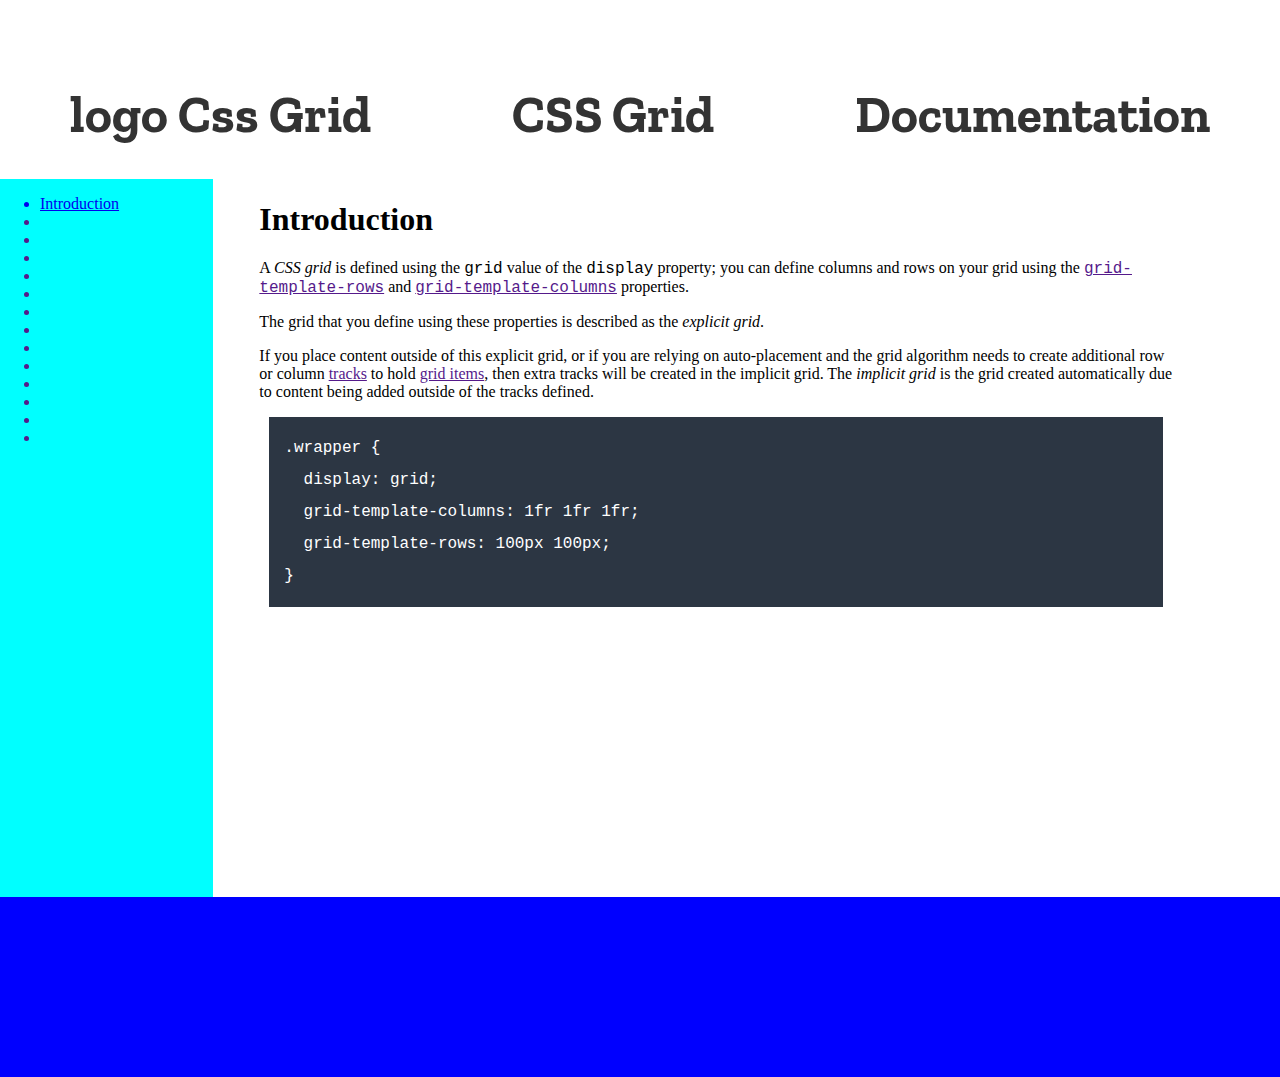
==== index.html @ 1a80bd0b "primer commit" ====
<!DOCTYPE html>
<html lang="en">

<head>
  <meta charset="UTF-8">
  <meta name="viewport" content="width=device-width, initial-scale=1.0">
  <meta http-equiv="X-UA-Compatible" content="ie=edge">
  <title>Technical Documentation Page</title>
  <link rel="stylesheet" href="css/main.css">
</head>

<body>

  <div class="container">
    <header class="mainheader" id="main-header">

      <div>
        <h1>logo Css Grid</h1>
      </div>
      <div>
        <h1>CSS Grid</h1>
      </div>
      <div>
        <h1>Documentation</h1>
      </div>


    </header>
    <nav class="sidebar" id="navbar">
      <header>
        <ul>
          <a href="#Introduction" class="nav-link">
            <li>Introduction</li>
          </a>
          <a href="" class="nav-link">
            <li></li>
          </a>
          <a href="" class="nav-link">
            <li></li>
          </a>
          <a href="" class="nav-link">
            <li></li>
          </a>
          <a href="" class="nav-link">
            <li></li>
          </a>
          <a href="" class="nav-link">
            <li></li>
          </a>
          <a href="" class="nav-link">
            <li></li>
          </a>
          <a href="" class="nav-link">
            <li></li>
          </a>
          <a href="" class="nav-link">
            <li></li>
          </a>
          <a href="" class="nav-link">
            <li></li>
          </a>
          <a href="" class="nav-link">
            <li></li>
          </a>
          <a href="" class="nav-link">
            <li></li>
          </a>
          <a href="" class="nav-link">
            <li></li>
          </a>
          <a href="" class="nav-link">
            <li></li>
          </a>
        </ul>
      </header>
    </nav>
    <main id="main-doc">
      <section class="main-section" id="Introduction">
        <header>
          <article style="margin-left: 30px;">
            <h1>Introduction</h1>
            <p>A <em>CSS grid</em> is defined using the <code>grid</code> value of the <code>display</code> property; you can define columns and rows on your grid using the <a href=""><code>grid-template-rows</code></a> and <a href=""><code>grid-template-columns</code></a>
              properties.</p>
            <p>The grid that you define using these properties is described as the <em>explicit grid</em>.</p>
            <p>If you place content outside of this explicit grid, or if you are relying on auto-placement and the grid algorithm needs to create additional row or column <a href="">tracks</a> to hold <a href="">grid items</a>, then extra tracks
              will be created in the implicit grid. The <em>implicit grid</em> is the grid created automatically due to content being added outside of the tracks defined.</p>
<code class="codeexample"><span class="yellow">.wrapper<span> {
  <span>display:</span> grid;
  grid-template-columns: 1fr 1fr 1fr;
  grid-template-rows: 100px 100px;
}</code>

          </article>
        </header>
      </section>
      <section class="main-section" id="">
        <header>
          <article></article>
        </header>
      </section>
      <section class="main-section" id="">
        <header>
          <article></article>
        </header>
      </section>
      <section class="main-section" id="">
        <header>
          <article></article>
        </header>
      </section>
      <section class="main-section" id="">
        <header>
          <article></article>
        </header>
      </section>
      <section class="main-section" id="">
        <header>
          <article></article>
        </header>
      </section>
      <section class="main-section" id="">
        <header>
          <article></article>
        </header>
      </section>
      <section class="main-section" id="">
        <header>
          <article></article>
        </header>
      </section>
      <section class="main-section" id="">
        <header>
          <article></article>
        </header>
      </section>
      <section class="main-section" id="">
        <header>
          <article></article>
        </header>
      </section>
      <section class="main-section" id="">
        <header>
          <article></article>
        </header>
      </section>
      <section class="main-section" id="">
        <header>
          <article></article>
        </header>
      </section>
      <section class="main-section" id="">
        <header>
          <article></article>
        </header>
      </section>
      <section class="main-section" id="">
        <header>
          <article></article>
        </header>
      </section>
    </main>
    <footer></footer>
  </div>




</body>

</html>
---- css/main.css ----
@import url("https://fonts.googleapis.com/css?family=Zilla+Slab:400,500,600,700");
html {
  font-size: 1rem;
  background: #fff;
}

body {
  margin: 0;
}
.container {
  display: grid;
  grid-template-columns: repeat(12, 1fr);
  grid-template-rows: 1fr 4fr 1fr;

  width: 100vw;
}

.mainheader {
  grid-column: 1 / -1;
  display: flex;
  justify-content: space-around;
  align-items: end;
  color: white;
  padding: 0;
  margin: 0;
}

.mainheader h1 {
  font-family: "Zilla Slab", serif;
  font-weight: 700;
  font-size: 3.2rem;
  letter-spacing: -0.00333rem;
  color: #333;
}
.mainheader h2 {
}

.sidebar {
  background: cyan;
  grid-column: 1 / 3;
}

#main-doc header {
}

#main-doc {
  grid-column: 3 / 12;
  padding-left: 1rem;
}

section article {
  padding-bottom: 20px;
  /* border-bottom: 3px solid #3d7e9a; */
}

footer {
  background: blue;
  grid-column: 1 / -1;
}

.hidden {
  display: none;
}

.codeexample {
  display: block;
  text-align: left;
  white-space: pre;
  position: relative;
  word-break: normal;
  word-wrap: normal;
  line-height: 2;
  background-color: #2c3643;
  padding: 15px;
  margin: 10px;
  color: white;
}
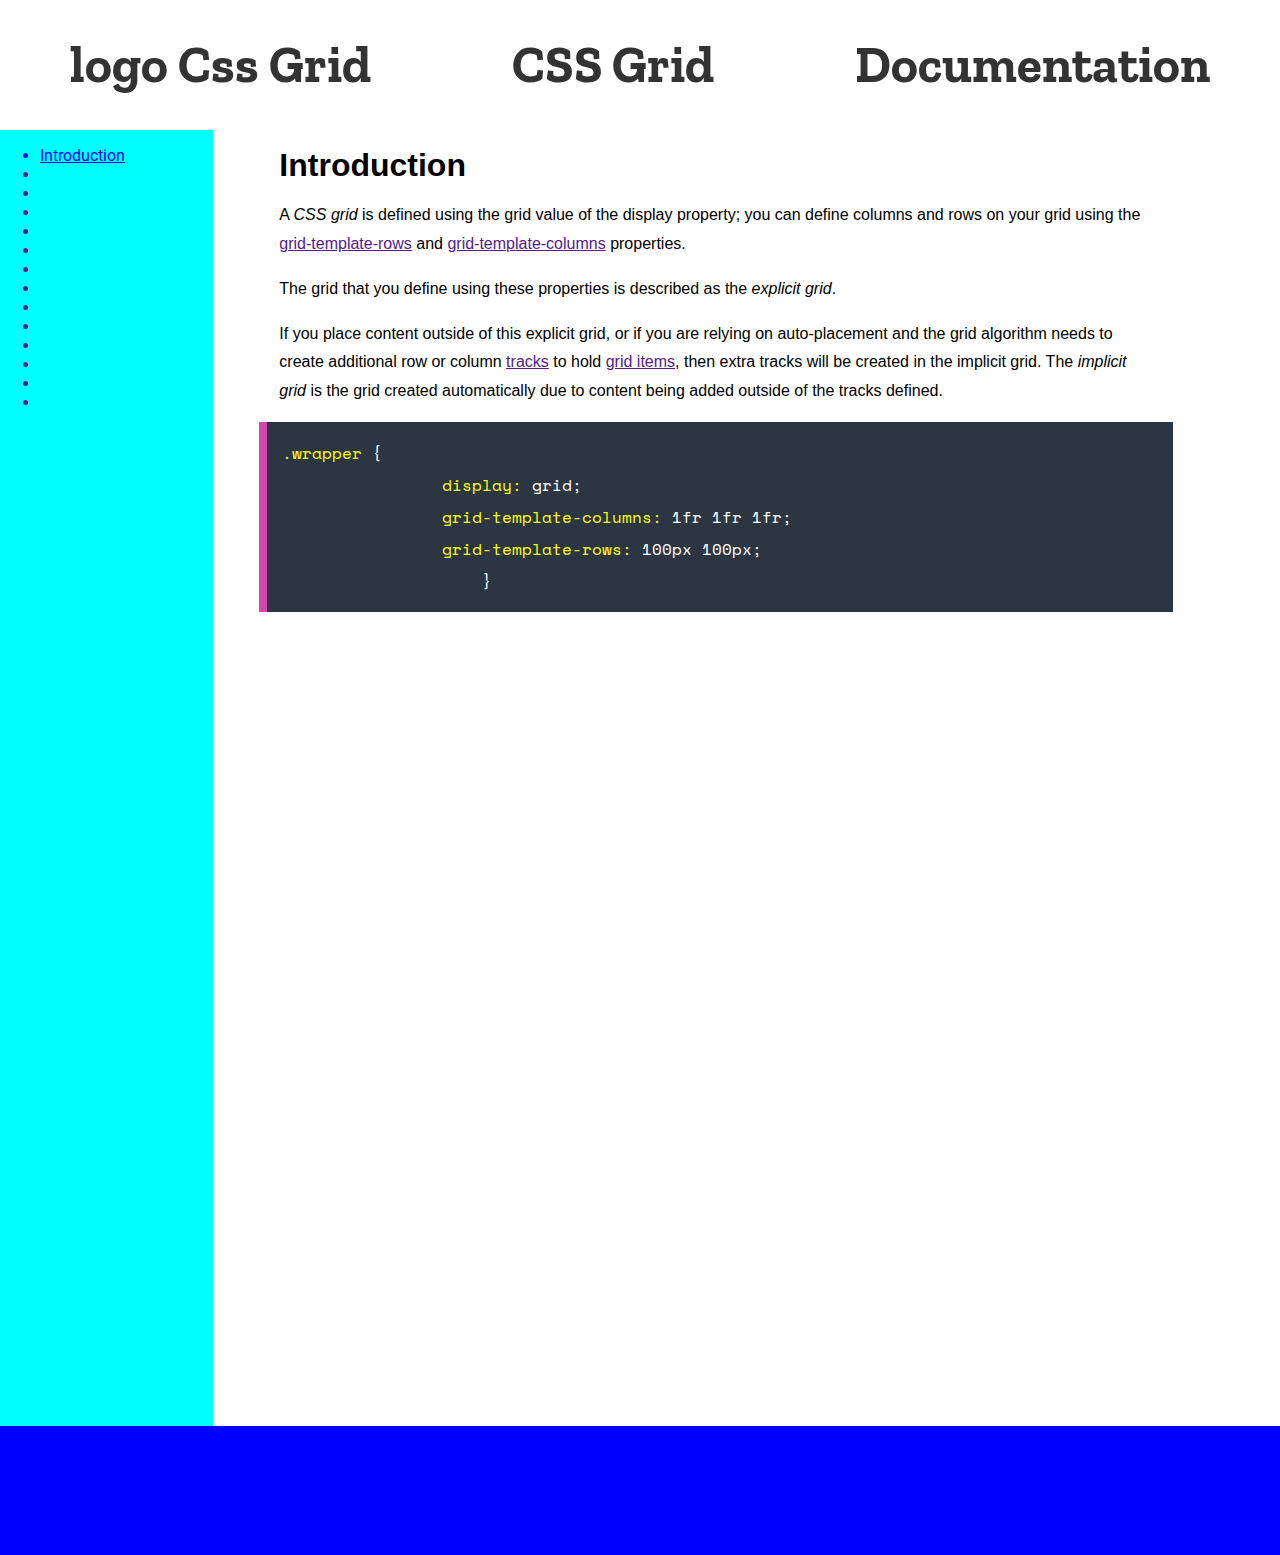
==== commit 616cea61: "changes index y css" ====
--- a/index.html
+++ b/index.html
@@ -13,7 +13,6 @@
 
   <div class="container">
     <header class="mainheader" id="main-header">
-
       <div>
         <h1>logo Css Grid</h1>
       </div>
@@ -23,6 +22,7 @@
       <div>
         <h1>Documentation</h1>
       </div>
+
 
 
     </header>
@@ -78,17 +78,21 @@
       <section class="main-section" id="Introduction">
         <header>
           <article style="margin-left: 30px;">
+            <div class="articlecontent">
             <h1>Introduction</h1>
-            <p>A <em>CSS grid</em> is defined using the <code>grid</code> value of the <code>display</code> property; you can define columns and rows on your grid using the <a href=""><code>grid-template-rows</code></a> and <a href=""><code>grid-template-columns</code></a>
+            <p>A <em>CSS grid</em> is defined using the <span>grid</span> value of the <span>display</span> property; you can define columns and rows on your grid using the <a href=""><span>grid-template-rows</span></a> and <a href=""><span>grid-template-columns</span></a>
               properties.</p>
             <p>The grid that you define using these properties is described as the <em>explicit grid</em>.</p>
             <p>If you place content outside of this explicit grid, or if you are relying on auto-placement and the grid algorithm needs to create additional row or column <a href="">tracks</a> to hold <a href="">grid items</a>, then extra tracks
               will be created in the implicit grid. The <em>implicit grid</em> is the grid created automatically due to content being added outside of the tracks defined.</p>
-<code class="codeexample"><span class="yellow">.wrapper<span> {
-  <span>display:</span> grid;
-  grid-template-columns: 1fr 1fr 1fr;
-  grid-template-rows: 100px 100px;
-}</code>
+              </div>
+
+              <code class="codeexample"><span style="color:yellow">.wrapper</span> {
+                <span style="color:yellow">display:</span> grid;
+                <span style="color:yellow">grid-template-columns:</span> 1fr 1fr 1fr;
+                <span style="color:yellow">grid-template-rows:</span> 100px 100px;
+                    }</code>
+            
 
           </article>
         </header>
--- a/css/main.css
+++ b/css/main.css
@@ -1,17 +1,21 @@
-@import url("https://fonts.googleapis.com/css?family=Zilla+Slab:400,500,600,700");
+@import url("https://fonts.googleapis.com/css?family=Zilla+Slab:400,500,600,700|Roboto:400,500,700|Space+Mono:400,700");
+
 html {
   font-size: 1rem;
   background: #fff;
+  padding: 0;
+  margin: 0;
+  font-family: 'Roboto', sans-serif;
 }
 
 body {
   margin: 0;
 }
+
 .container {
   display: grid;
   grid-template-columns: repeat(12, 1fr);
-  grid-template-rows: 1fr 4fr 1fr;
-
+  grid-template-rows: 1fr 10fr 1fr;
   width: 100vw;
 }
 
@@ -32,16 +36,15 @@
   letter-spacing: -0.00333rem;
   color: #333;
 }
-.mainheader h2 {
-}
+
+.mainheader h2 {}
 
 .sidebar {
   background: cyan;
   grid-column: 1 / 3;
 }
 
-#main-doc header {
-}
+#main-doc header {}
 
 #main-doc {
   grid-column: 3 / 12;
@@ -50,7 +53,6 @@
 
 section article {
   padding-bottom: 20px;
-  /* border-bottom: 3px solid #3d7e9a; */
 }
 
 footer {
@@ -62,16 +64,31 @@
   display: none;
 }
 
+.articlecontent {
+  margin-left: 20px;
+  font-family: Verdana, arial, sans-serif;
+  margin-right: 20px;
+  line-height: 180%;
+}
+
+.codewraper h1 {
+  margin-bottom: 10px;
+  margin-top: 0;
+  margin-left: 20px;
+  color: #90e96e;
+  font-size: 1.7rem;
+  font-family: 'Roboto', sans-serif;
+}
+
 .codeexample {
+  font-family: 'Space Mono', monospace;
   display: block;
   text-align: left;
   white-space: pre;
-  position: relative;
-  word-break: normal;
-  word-wrap: normal;
+
   line-height: 2;
   background-color: #2c3643;
   padding: 15px;
-  margin: 10px;
   color: white;
+  border-left: 8px solid #d447b0;
 }
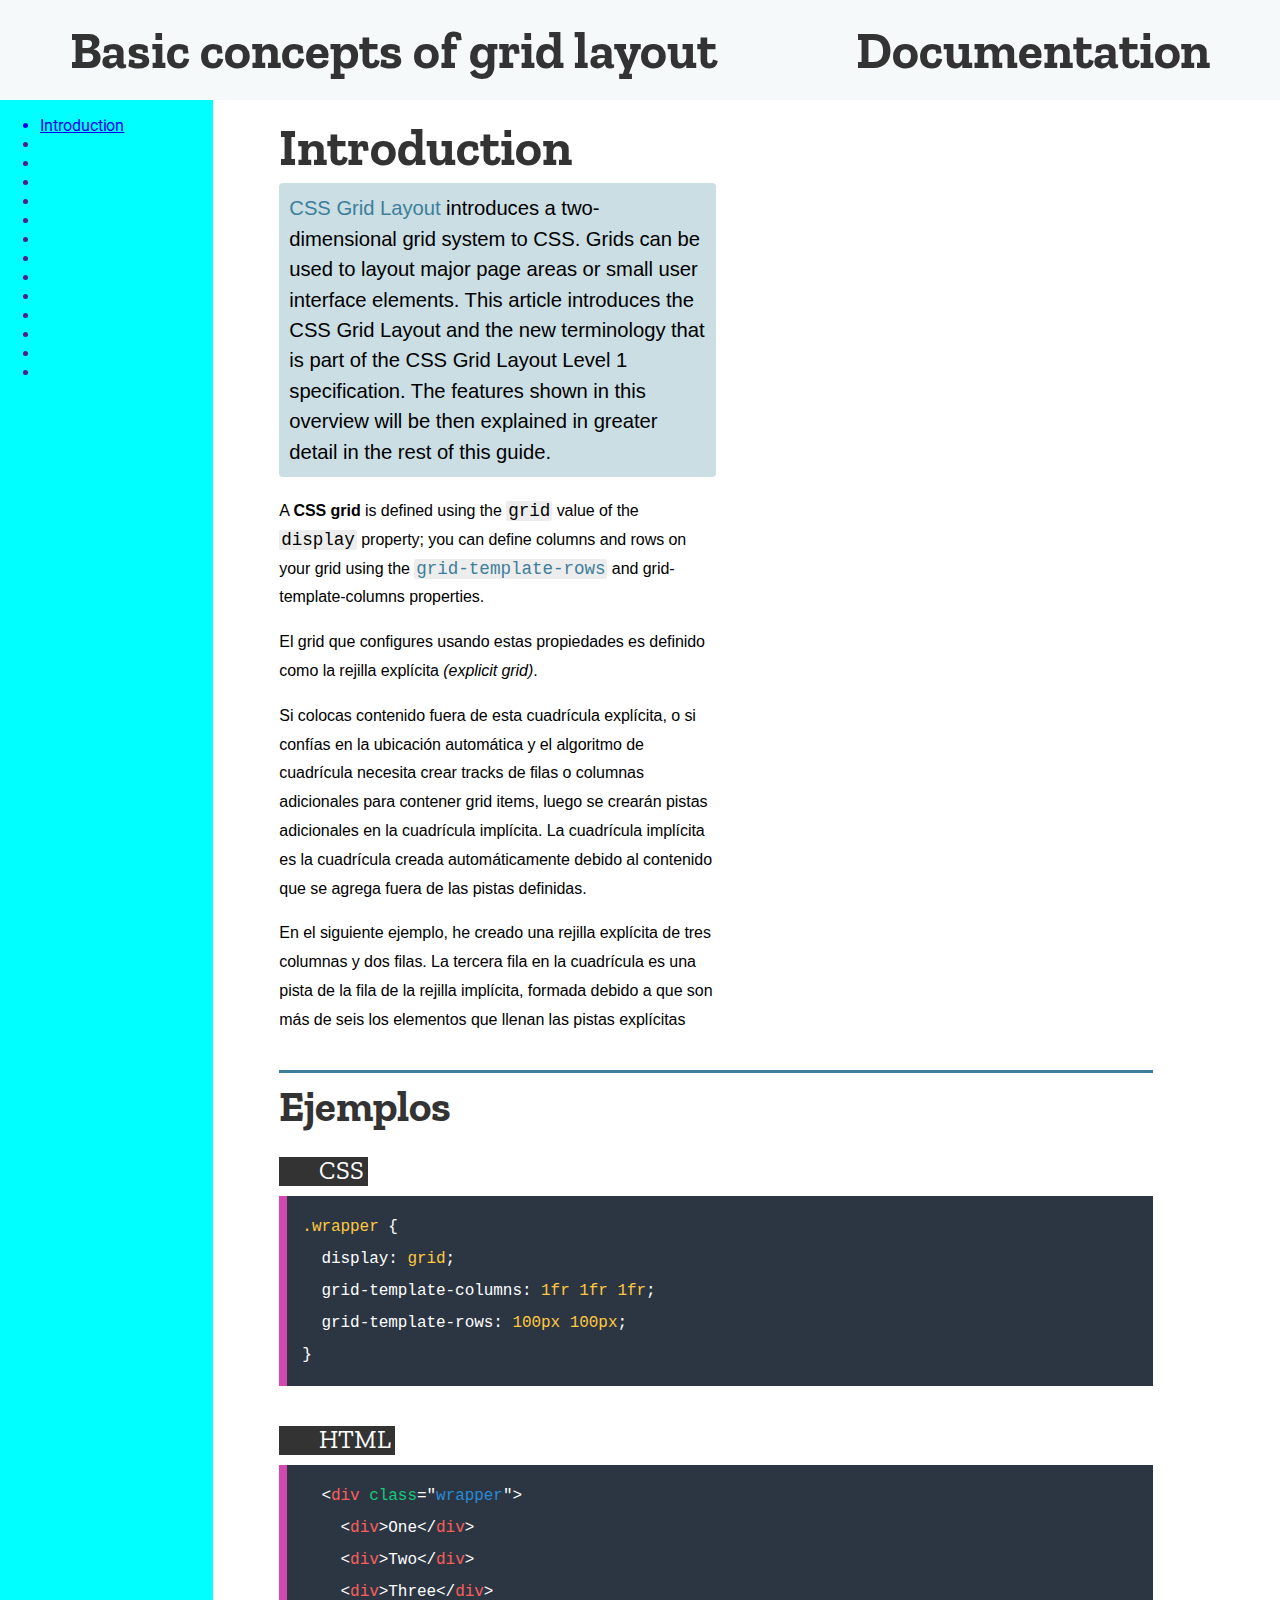
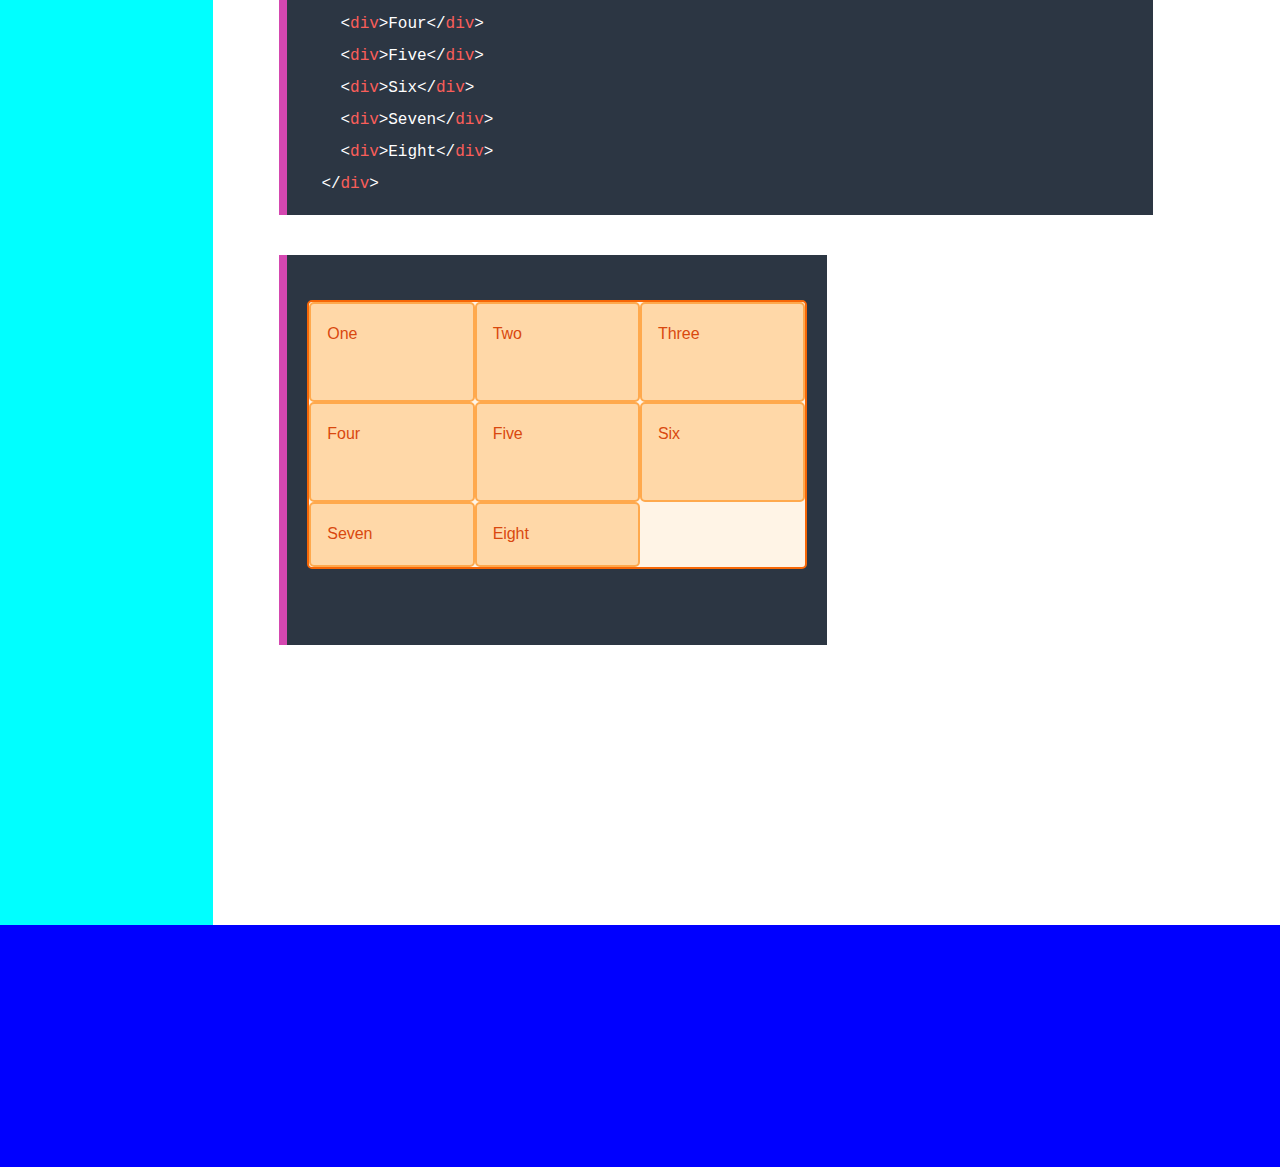
==== commit ced5cd3d: "cambios" ====
--- a/index.html
+++ b/index.html
@@ -14,11 +14,9 @@
   <div class="container">
     <header class="mainheader" id="main-header">
       <div>
-        <h1>logo Css Grid</h1>
+        <h1>Basic concepts of grid layout</h1>
       </div>
-      <div>
-        <h1>CSS Grid</h1>
-      </div>
+
       <div>
         <h1>Documentation</h1>
       </div>
@@ -79,20 +77,57 @@
         <header>
           <article style="margin-left: 30px;">
             <div class="articlecontent">
-            <h1>Introduction</h1>
-            <p>A <em>CSS grid</em> is defined using the <span>grid</span> value of the <span>display</span> property; you can define columns and rows on your grid using the <a href=""><span>grid-template-rows</span></a> and <a href=""><span>grid-template-columns</span></a>
-              properties.</p>
-            <p>The grid that you define using these properties is described as the <em>explicit grid</em>.</p>
-            <p>If you place content outside of this explicit grid, or if you are relying on auto-placement and the grid algorithm needs to create additional row or column <a href="">tracks</a> to hold <a href="">grid items</a>, then extra tracks
-              will be created in the implicit grid. The <em>implicit grid</em> is the grid created automatically due to content being added outside of the tracks defined.</p>
+              <h1>Introduction</h1>
+                <div class="contentText">
+                  <p class="summary"><span class="blue">CSS Grid Layout</span> introduces a two-dimensional grid system to CSS. Grids can be used to layout major page areas or small user interface elements. This article introduces the CSS Grid Layout and the new terminology that is part of the CSS Grid Layout Level 1 specification. The features shown in this overview will be then explained in greater detail in the rest of this guide.&nbsp;</p>
+                <p>A <b>CSS grid</b> is defined using the <span class="codeText">grid</span> value of the <span class="codeText">display</span> property; you can define columns and rows on your grid using the <span class="codeText blue">grid-template-rows</span> and <spanclass="codeText blue">grid-template-columns</span> properties.</p>
+                <p>El grid que configures usando estas propiedades es definido como la rejilla  explícita <em>(explicit grid)</em>.</p>
+              <p>Si colocas contenido fuera de esta cuadrícula explícita, o si confías en la ubicación automática y el algoritmo de cuadrícula necesita crear tracks de filas o columnas adicionales para contener grid items, luego se crearán pistas adicionales en la cuadrícula implícita. La cuadrícula implícita es la cuadrícula creada automáticamente debido al contenido que se agrega fuera de las pistas definidas. </p>
+
+              <p>En el siguiente ejemplo, he creado una rejilla  explícita de tres columnas y dos filas. La tercera fila en la cuadrícula es una pista de la fila de la rejilla  implícita, formada debido a que son más de seis los elementos que llenan las pistas explícitas</p>
               </div>
-
-              <code class="codeexample"><span style="color:yellow">.wrapper</span> {
-                <span style="color:yellow">display:</span> grid;
-                <span style="color:yellow">grid-template-columns:</span> 1fr 1fr 1fr;
-                <span style="color:yellow">grid-template-rows:</span> 100px 100px;
-                    }</code>
-            
+            <h2>Ejemplos</h2>
+            <h3>CSS</h3>
+
+                <code class="codeexample w3code"><span class="yellow">.wrapper</span> {
+  display: <span class="yellow">grid</span>;
+  grid-template-columns: <span class="yellow">1fr 1fr 1fr</span>;
+  grid-template-rows: <span class="yellow">100px 100px</span>;
+}
+</code>
+
+            <h3>HTML</h3>
+
+<code id="htmlcode" class="codeexample">  <<span class="red">div</span> <span class="green">class</span>="<span class="blue">wrapper</span>">
+    <<span class="red">div</span>>One&lt;/</span><span class="red">div</span>>
+    <<span class="red">div</span>>Two&lt;/<span class="red">div</span>>
+    <<span class="red">div</span>>Three&lt;/<span class="red">div</span>>
+    <<span class="red">div</span>>Four&lt;/</span><span class="red">div</span>>
+    <<span class="red">div</span>>Five&lt;/</span><span class="red">div</span>>
+    <<span class="red">div</span>>Six&lt;/</span><span class="red">div</span>>
+    <<span class="red">div</span>>Seven&lt;/</span><span class="red">div</span>>
+    <<span class="red">div</span>>Eight&lt;/</span><span class="red">div</span>>
+  &lt;/<span class="red">div</span>></code>
+<div  class="sample-code-frame" style="width: 500px; height: 350px;">
+  <div class="wrapper">
+     <div>One</div>
+     <div>Two</div>
+     <div>Three</div>
+     <div>Four</div>
+     <div>Five</div>
+     <div>Six</div>
+     <div>Seven</div>
+     <div>Eight</div>
+  </div>
+</div>
+</div>
+
+
+
+
+
+
+
 
           </article>
         </header>
--- a/css/main.css
+++ b/css/main.css
@@ -1,11 +1,12 @@
-@import url("https://fonts.googleapis.com/css?family=Zilla+Slab:400,500,600,700|Roboto:400,500,700|Space+Mono:400,700");
+@import url("https://fonts.googleapis.com/css?family=Zilla+Slab:400,500,600,700|Roboto:400,500,700|Ubuntu+Mono:400,700");
 
 html {
   font-size: 1rem;
   background: #fff;
   padding: 0;
   margin: 0;
-  font-family: 'Roboto', sans-serif;
+  font-family: "Roboto", sans-serif;
+  letter-spacing: -0.00333rem;
 }
 
 body {
@@ -15,7 +16,7 @@
 .container {
   display: grid;
   grid-template-columns: repeat(12, 1fr);
-  grid-template-rows: 1fr 10fr 1fr;
+  grid-template-rows: 100px 10fr 1fr;
   width: 100vw;
 }
 
@@ -23,10 +24,10 @@
   grid-column: 1 / -1;
   display: flex;
   justify-content: space-around;
-  align-items: end;
-  color: white;
+  align-items: center;
   padding: 0;
   margin: 0;
+  background-color: #f5f9fa;
 }
 
 .mainheader h1 {
@@ -37,14 +38,16 @@
   color: #333;
 }
 
-.mainheader h2 {}
+.mainheader h2 {
+}
 
 .sidebar {
   background: cyan;
   grid-column: 1 / 3;
 }
 
-#main-doc header {}
+#main-doc header {
+}
 
 #main-doc {
   grid-column: 3 / 12;
@@ -63,12 +66,59 @@
 .hidden {
   display: none;
 }
-
+/* css para articulos */
 .articlecontent {
   margin-left: 20px;
   font-family: Verdana, arial, sans-serif;
   margin-right: 20px;
   line-height: 180%;
+}
+
+.articlecontent h1 {
+  font-family: "Zilla Slab", serif;
+  font-weight: 700;
+  font-size: 3.2rem;
+  letter-spacing: -0.00333rem;
+  color: #333;
+  margin-bottom: 20px;
+}
+.articlecontent > h2::before {
+  border-top: 3px solid #3d7e9a;
+  content: "";
+  display: block;
+  margin-bottom: 20px;
+  width: 100%;
+  left: 0;
+}
+.articlecontent h2 {
+  font-family: "Zilla Slab", serif;
+  font-size: 2.66667rem;
+  color: #333;
+}
+
+.articlecontent h3 {
+  padding: 0 4px 0 40px;
+  font-weight: 400;
+  color: #fff;
+  background-color: #333;
+  font-size: 1.6rem;
+  display: inline-block;
+  box-decoration-break: clone;
+  font-family: "Zilla Slab", serif;
+  margin-top: 0;
+  margin-bottom: 10px;
+}
+
+.contentText {
+  width: 50%;
+}
+.summary {
+  font-size: 1.26667rem;
+  background-color: #cadee4;
+  border-radius: 4px;
+  margin-bottom: 20px;
+  padding: 10px;
+  line-height: 150%;
 }
 
 .codewraper h1 {
@@ -77,18 +127,81 @@
   margin-left: 20px;
   color: #90e96e;
   font-size: 1.7rem;
-  font-family: 'Roboto', sans-serif;
+  font-family: "Roboto", sans-serif;
+}
+.codeText {
+  background-color: rgba(220, 220, 220, 0.5);
+  font-family: "Ubuntu Mono", monospace;
+  padding: 0 2px;
+  border-radius: 2px;
+  font-size: 1.1rem;
+}
+.blue {
+  color: #3d7e9a;
+}
+
+.yellow {
+  color: #ffc83f;
+}
+
+.green {
+  color: #690;
+}
+#htmlcode span.punctuation {
+  color: #b9e0ec;
+}
+#htmlcode span.green {
+  color: #16c97a;
+}
+#htmlcode span.blue {
+  color: #288ad6;
+}
+#htmlcode span.red {
+  color: #fa5e5a;
+}
+
+.red {
+  color: #905;
 }
 
 .codeexample {
-  font-family: 'Space Mono', monospace;
+  font-family: "Ubuntu Mono", monospace;
   display: block;
   text-align: left;
-  white-space: pre;
-
+  word-wrap: break-word;
+  white-space: pre-wrap;
+  word-break: break-all;
+  margin-bottom: 40px;
   line-height: 2;
   background-color: #2c3643;
   padding: 15px;
   color: white;
   border-left: 8px solid #d447b0;
 }
+.html {
+  color: #b9e0ec;
+}
+.wrapper {
+  display: grid;
+  grid-template-columns: 1fr 1fr 1fr;
+  grid-template-rows: 100px 100px;
+  border: 2px solid #f76707;
+  border-radius: 5px;
+  background-color: #fff4e6;
+  margin-top: 25px;
+}
+.wrapper > div {
+  border: 2px solid #ffa94d;
+  border-radius: 5px;
+  background-color: #ffd8a8;
+  padding: 1em;
+  color: #d9480f;
+}
+
+.sample-code-frame {
+  border: 1px solid #d447b0;
+  background-color: #2c3643;
+  max-width: calc(100% - 40px - 6px);
+  padding: 20px;
+  border-width: 0px 0px 0px 8px;
+}
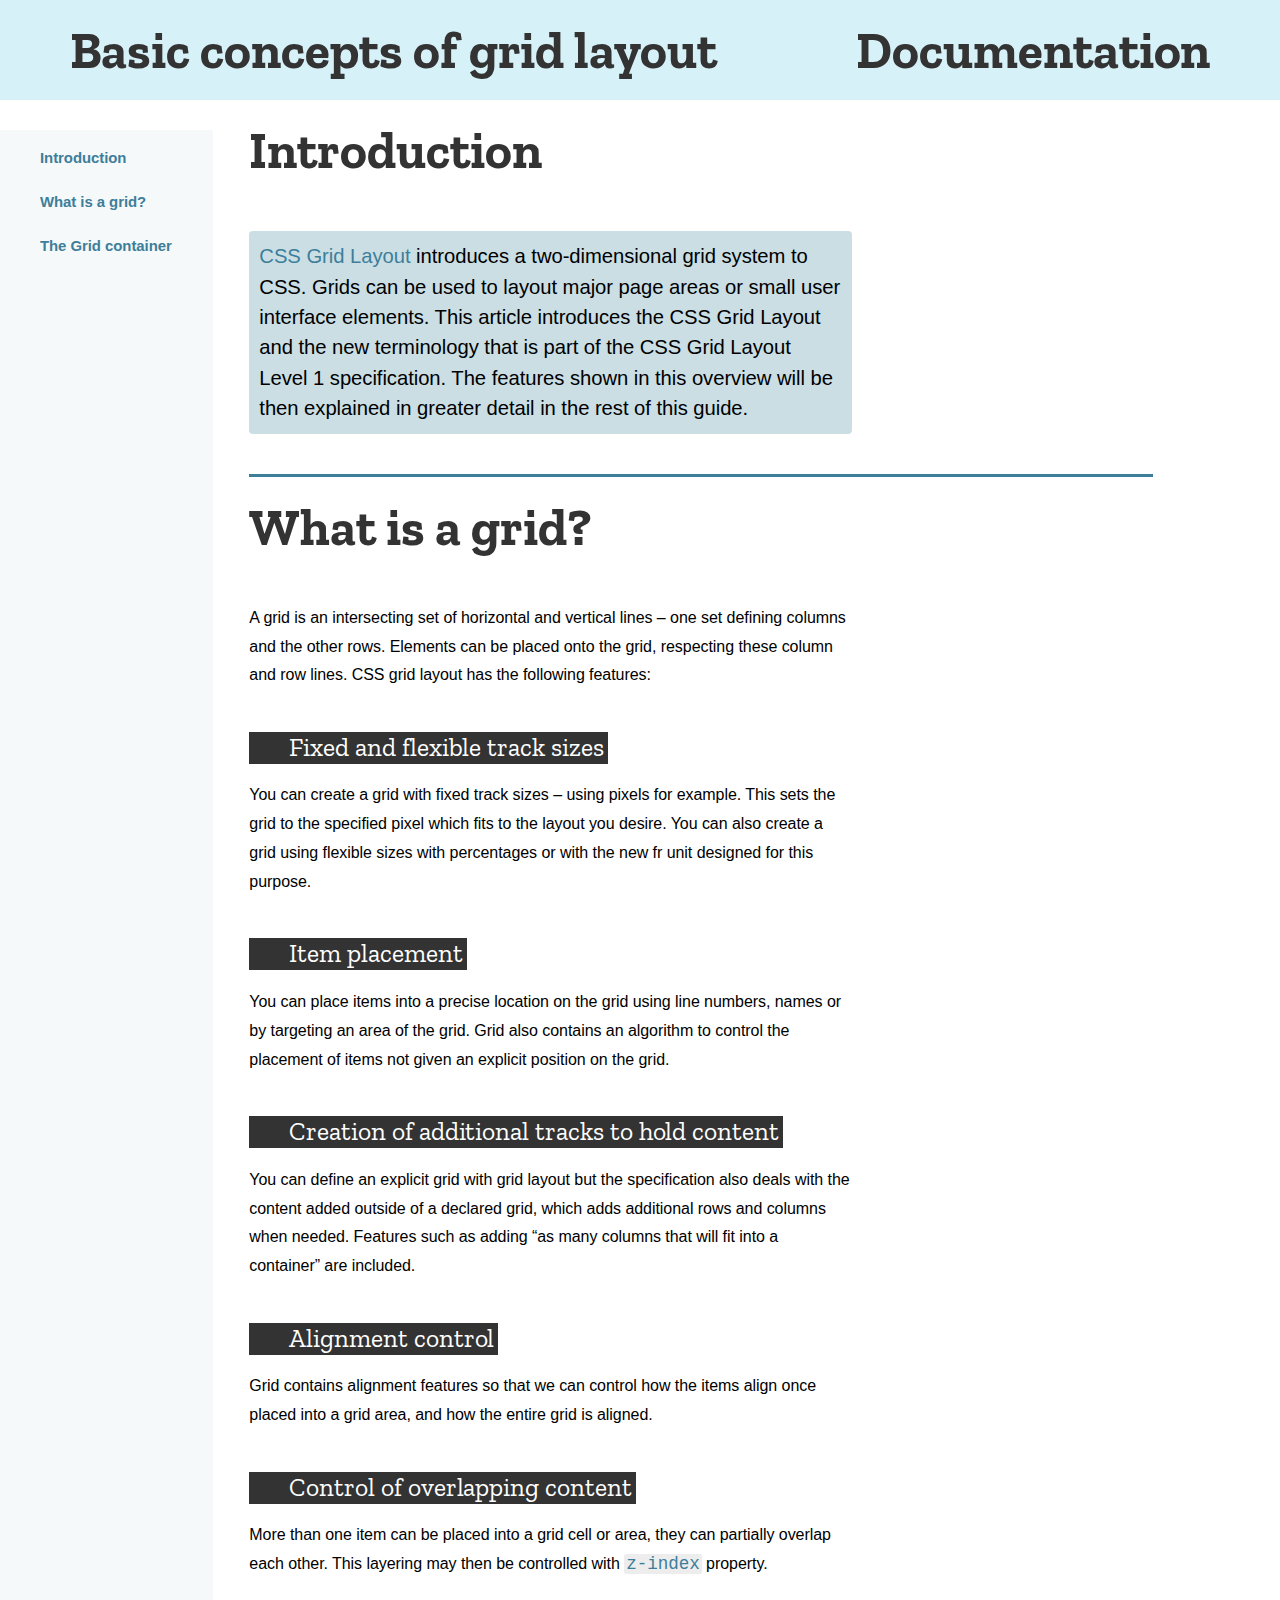
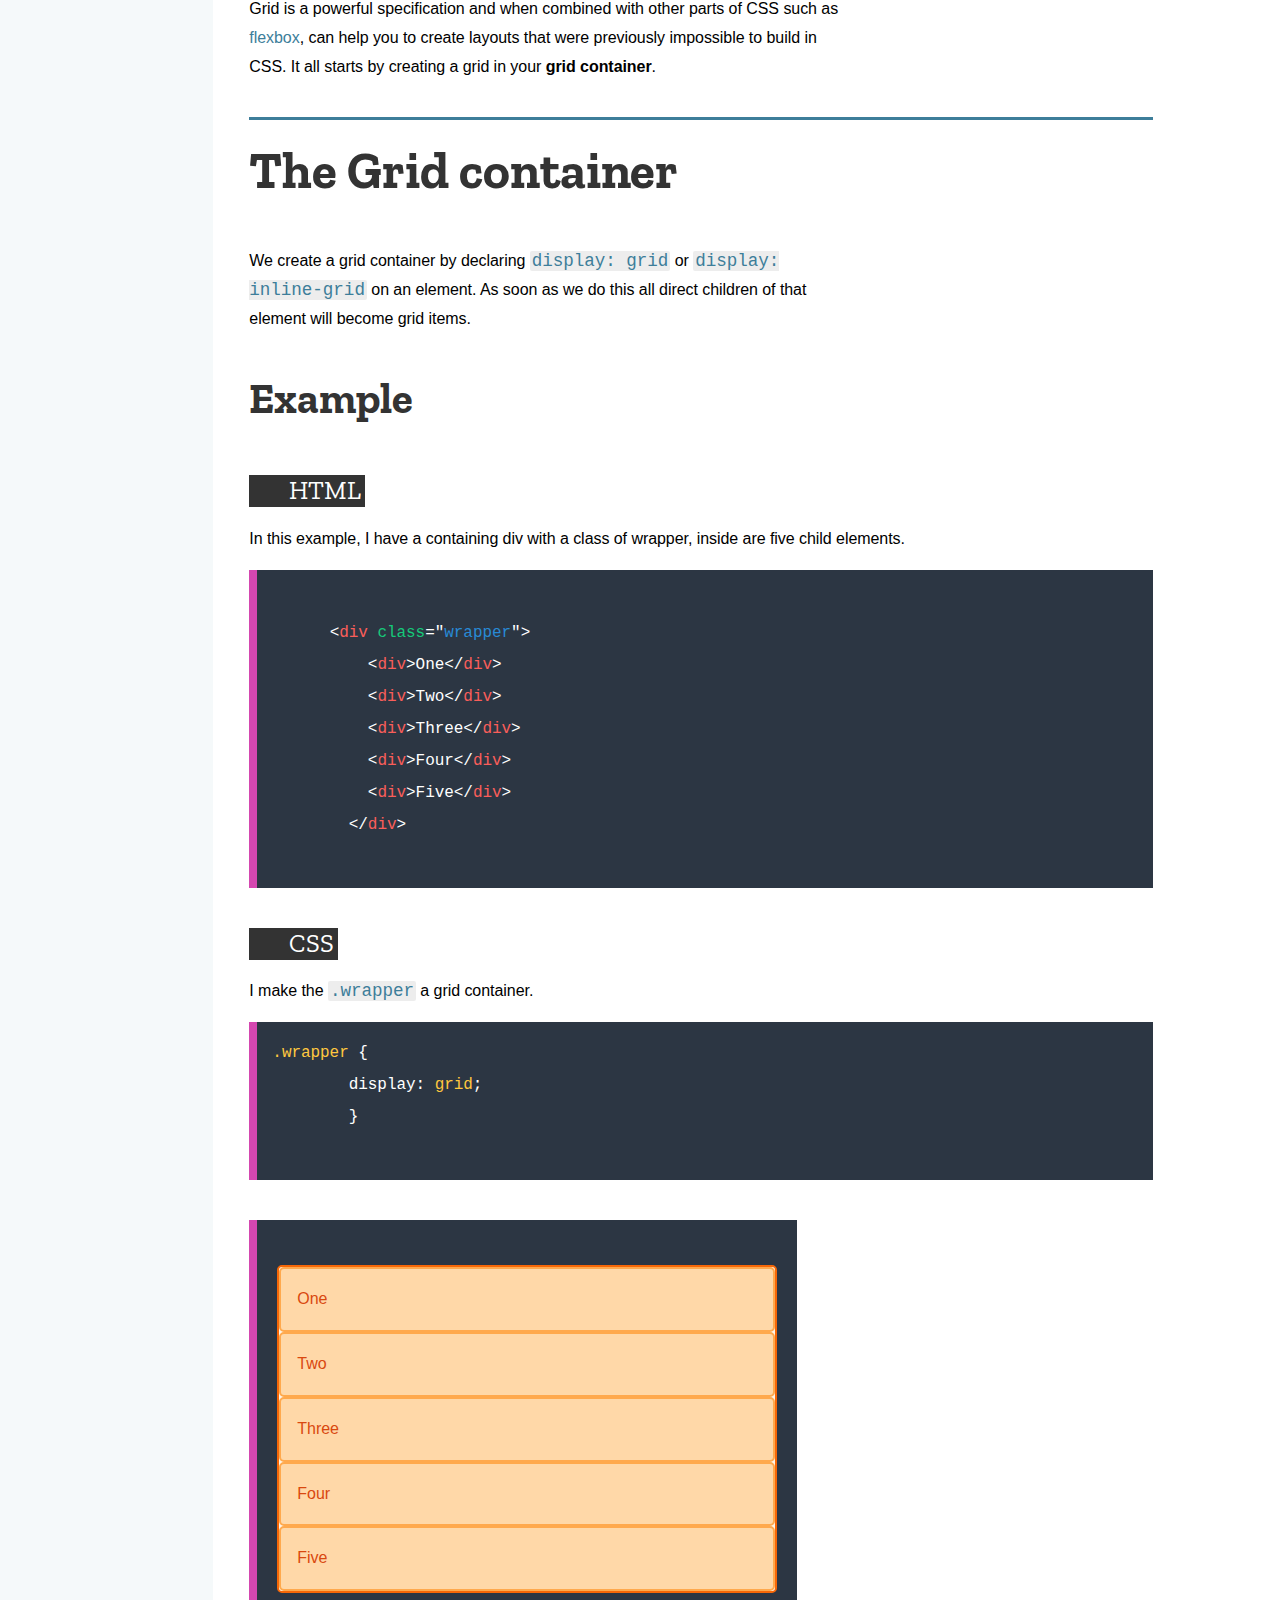
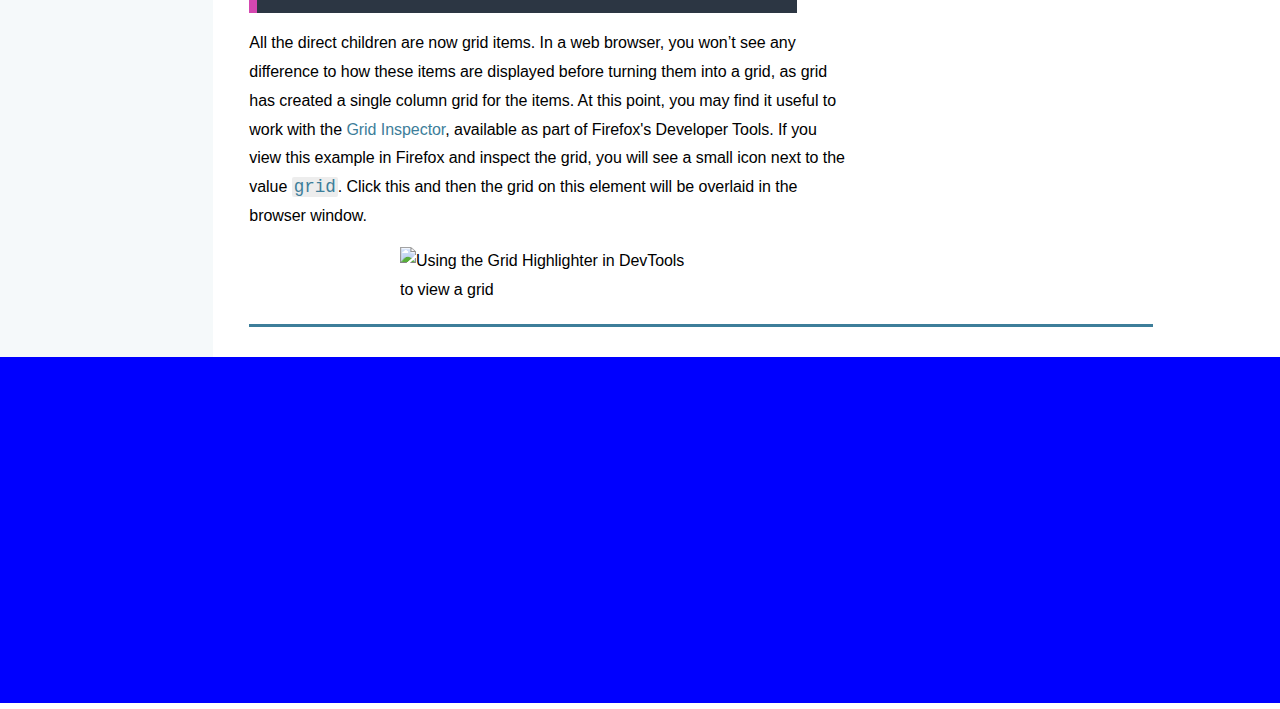
==== commit c47164fc: "changes index and css" ====
--- a/index.html
+++ b/index.html
@@ -30,11 +30,11 @@
           <a href="#Introduction" class="nav-link">
             <li>Introduction</li>
           </a>
-          <a href="" class="nav-link">
-            <li></li>
-          </a>
-          <a href="" class="nav-link">
-            <li></li>
+          <a href="#Whatis" class="nav-link">
+            <li>What is a grid?</li>
+          </a>
+          <a href="#Gridcontainer" class="nav-link">
+            <li>The Grid container</li>
           </a>
           <a href="" class="nav-link">
             <li></li>
@@ -74,74 +74,91 @@
     </nav>
     <main id="main-doc">
       <section class="main-section" id="Introduction">
-        <header>
-          <article style="margin-left: 30px;">
+        <header>Introduction</header>
+          <article>
             <div class="articlecontent">
-              <h1>Introduction</h1>
+
                 <div class="contentText">
                   <p class="summary"><span class="blue">CSS Grid Layout</span> introduces a two-dimensional grid system to CSS. Grids can be used to layout major page areas or small user interface elements. This article introduces the CSS Grid Layout and the new terminology that is part of the CSS Grid Layout Level 1 specification. The features shown in this overview will be then explained in greater detail in the rest of this guide.&nbsp;</p>
-                <p>A <b>CSS grid</b> is defined using the <span class="codeText">grid</span> value of the <span class="codeText">display</span> property; you can define columns and rows on your grid using the <span class="codeText blue">grid-template-rows</span> and <spanclass="codeText blue">grid-template-columns</span> properties.</p>
-                <p>El grid que configures usando estas propiedades es definido como la rejilla  explícita <em>(explicit grid)</em>.</p>
-              <p>Si colocas contenido fuera de esta cuadrícula explícita, o si confías en la ubicación automática y el algoritmo de cuadrícula necesita crear tracks de filas o columnas adicionales para contener grid items, luego se crearán pistas adicionales en la cuadrícula implícita. La cuadrícula implícita es la cuadrícula creada automáticamente debido al contenido que se agrega fuera de las pistas definidas. </p>
-
-              <p>En el siguiente ejemplo, he creado una rejilla  explícita de tres columnas y dos filas. La tercera fila en la cuadrícula es una pista de la fila de la rejilla  implícita, formada debido a que son más de seis los elementos que llenan las pistas explícitas</p>
+
+            </div>
+          </article>
+
+      </section>
+      <section class="main-section" id="Whatis">
+        <header>What is a grid?</header>
+        <article>
+          <div class="articlecontent">
+            <div class="contentText">
+              <p>A grid is an intersecting set of horizontal and vertical lines – one set defining columns and the other rows. Elements can be placed onto the grid, respecting these column and row lines. CSS grid layout has the following features:</p>
+              <h3>Fixed and flexible track sizes</h3>
+              <p>You can create a grid with fixed track sizes – using pixels for example. This sets the grid to the specified pixel which fits to the layout you desire. You can also create a grid using flexible sizes with percentages or with the new fr unit designed for this purpose.</p>
+              <h3>Item placement</h3>
+              <p>You can place items into a precise location on the grid using line numbers, names or by targeting an area of the grid. Grid also contains an algorithm to control the placement of items not given an explicit position on the grid.</p>
+              <h3>Creation of additional tracks to hold content</h3>
+              <p>You can define an explicit grid with grid layout but the specification also deals with the content added outside of a declared grid, which adds additional rows and columns when needed. Features such as adding “as many columns that will fit into a container” are included.</p>
+              <h3>Alignment control</h3>
+              <p>Grid contains alignment features so that we can control how the items align once placed into a grid area, and how the entire grid is aligned.</p>
+              <h3>Control of overlapping content</h3>
+              <p>More than one item can be placed into a grid cell or area, they can partially overlap each other. This layering may then be controlled with <span class="codeText blue">z-index</span> property.</p>
+              <p>Grid is a powerful specification and when combined with other parts of CSS such as <span class=" blue">flexbox</span>, can help you to create layouts that were previously impossible to build in CSS. It all starts by creating a grid in your <b>grid container</b>.</p>
+            </div>
+          </div>
+
+          </article>
+      </section>
+
+      <section class="main-section" id="Gridcontainer">
+        <header>The Grid container</header>
+          <article>
+            <div class="articlecontent">
+              <div class="contentText">
+                <p>We create a grid container by declaring <span class="codeText blue">display: grid</span> or <span class="codeText blue">display: inline-grid</span> on an element. As soon as we do this all direct children of that element will become grid items.</p>
               </div>
-            <h2>Ejemplos</h2>
-            <h3>CSS</h3>
-
-                <code class="codeexample w3code"><span class="yellow">.wrapper</span> {
-  display: <span class="yellow">grid</span>;
-  grid-template-columns: <span class="yellow">1fr 1fr 1fr</span>;
-  grid-template-rows: <span class="yellow">100px 100px</span>;
-}
-</code>
-
+          <div class="contentFluid">
+            <h2>Example</h2>
             <h3>HTML</h3>
-
-<code id="htmlcode" class="codeexample">  <<span class="red">div</span> <span class="green">class</span>="<span class="blue">wrapper</span>">
-    <<span class="red">div</span>>One&lt;/</span><span class="red">div</span>>
-    <<span class="red">div</span>>Two&lt;/<span class="red">div</span>>
-    <<span class="red">div</span>>Three&lt;/<span class="red">div</span>>
-    <<span class="red">div</span>>Four&lt;/</span><span class="red">div</span>>
-    <<span class="red">div</span>>Five&lt;/</span><span class="red">div</span>>
-    <<span class="red">div</span>>Six&lt;/</span><span class="red">div</span>>
-    <<span class="red">div</span>>Seven&lt;/</span><span class="red">div</span>>
-    <<span class="red">div</span>>Eight&lt;/</span><span class="red">div</span>>
-  &lt;/<span class="red">div</span>></code>
-<div  class="sample-code-frame" style="width: 500px; height: 350px;">
-  <div class="wrapper">
-     <div>One</div>
-     <div>Two</div>
-     <div>Three</div>
-     <div>Four</div>
-     <div>Five</div>
-     <div>Six</div>
-     <div>Seven</div>
-     <div>Eight</div>
-  </div>
-</div>
-</div>
-
-
-
-
-
-
-
-
-          </article>
-        </header>
-      </section>
-      <section class="main-section" id="">
-        <header>
-          <article></article>
-        </header>
-      </section>
-      <section class="main-section" id="">
-        <header>
-          <article></article>
-        </header>
-      </section>
+            <p>In this example, I have a containing div with a class of wrapper, inside are five child elements.</p>
+
+      <code id="htmlcode" class="codeexample">
+      <<span class="red">div</span> <span class="green">class</span>="<span class="blue">wrapper</span>">
+          <<span class="red">div</span>>One&lt;/</span><span class="red">div</span>>
+          <<span class="red">div</span>>Two&lt;/<span class="red">div</span>>
+          <<span class="red">div</span>>Three&lt;/<span class="red">div</span>>
+          <<span class="red">div</span>>Four&lt;/</span><span class="red">div</span>>
+          <<span class="red">div</span>>Five&lt;/</span><span class="red">div</span>>
+        &lt;/<span class="red">div</span>>
+      </code>
+      <h3 class="margin0">CSS</h3>
+      <p>I make the <span class="codeText blue">.wrapper</span> a grid container.</p>
+
+      <code class="codeexample w3code"><span class="yellow">.wrapper</span> {
+        display: <span class="yellow">grid</span>;
+        }
+      </code>
+
+            <div class="sample-code-frame" style="width: 500px; height: auto;">
+                    <div class="wrapper">
+                      <div>One</div>
+                      <div>Two</div>
+                      <div>Three</div>
+                      <div>Four</div>
+                      <div>Five</div>
+                    </div>
+            </div>
+          </div>
+          <div class="contentText">
+            <p>All the direct children are now grid items. In a web browser, you won’t see any difference to how these items are displayed before turning them into a grid, as grid has created a single column grid for the items. At this point, you may find it useful to work with the <span class="blue">Grid Inspector</span>, available as part of Firefox's Developer Tools. If you view this example in Firefox and inspect the grid, you will see a small icon next to the value <span class="codeText blue">grid</span>. Click this and then the grid on this element will be overlaid in the browser window.</p>
+            <div class="contentText">
+            <div class="imgcenter">
+              <img src="https://mdn.mozillademos.org/files/14631/1-grid-inspector.png" alt="Using the Grid Highlighter in DevTools to view a grid" style="height: 753px; width: 50%;">
+              </div>
+          </div>
+          </div>
+        </div>
+        </article>
+      </section>
+
       <section class="main-section" id="">
         <header>
           <article></article>
--- a/css/main.css
+++ b/css/main.css
@@ -11,6 +11,19 @@
 
 body {
   margin: 0;
+}
+a {
+  padding: 0;
+  margin: 0;
+  border: 0;
+  text-decoration: none;
+  color: #3d7e9a;
+}
+
+a:active,
+a:focus,
+a:hover {
+  text-decoration: underline;
 }
 
 .container {
@@ -27,7 +40,10 @@
   align-items: center;
   padding: 0;
   margin: 0;
-  background-color: #f5f9fa;
+  background-color: #d7f1f8;
+  position: sticky;
+  left: 0px;
+  top: 0px;
 }
 
 .mainheader h1 {
@@ -42,8 +58,23 @@
 }
 
 .sidebar {
-  background: cyan;
+  background-color: #f5f9fa;
   grid-column: 1 / 3;
+  margin-top: 30px;
+}
+
+.nav-link > li {
+  line-height: 1.6;
+  font-family: Verdana, arial, sans-serif;
+  margin-bottom: 20px;
+  overflow: hidden;
+  font-size: 0.93333rem;
+  font-weight: bold;
+}
+
+ol,
+ul {
+  list-style-type: none;
 }
 
 #main-doc header {
@@ -55,7 +86,6 @@
 }
 
 section article {
-  padding-bottom: 20px;
 }
 
 footer {
@@ -72,24 +102,26 @@
   font-family: Verdana, arial, sans-serif;
   margin-right: 20px;
   line-height: 180%;
-}
-
-.articlecontent h1 {
+  border-bottom: 3px solid #3d7e9a;
+  content: "";
+  display: grid;
+  grid-template-columns: 2fr 1fr;
+  grid-template-rows: 1fr auto;
+  left: 0;
+  padding-bottom: 20px;
+}
+
+section header {
   font-family: "Zilla Slab", serif;
   font-weight: 700;
   font-size: 3.2rem;
   letter-spacing: -0.00333rem;
   color: #333;
-  margin-bottom: 20px;
-}
-.articlecontent > h2::before {
-  border-top: 3px solid #3d7e9a;
-  content: "";
-  display: block;
-  margin-bottom: 20px;
-  width: 100%;
-  left: 0;
-}
+  margin-bottom: 30px;
+  margin-left: 20px;
+  margin-top: 20px;
+}
+
 .articlecontent h2 {
   font-family: "Zilla Slab", serif;
   font-size: 2.66667rem;
@@ -103,14 +135,19 @@
   background-color: #333;
   font-size: 1.6rem;
   display: inline-block;
-  box-decoration-break: clone;
-  font-family: "Zilla Slab", serif;
-  margin-top: 0;
-  margin-bottom: 10px;
+  line-height: 1.25;
+  font-family: "Zilla Slab", serif;
+
+  margin-bottom: 0px;
 }
 
 .contentText {
-  width: 50%;
+  grid-column: 1 / 2;
+}
+
+.contentFluid {
+  grid-column: 1 / -1;
+  grid-row: 2;
 }
 .summary {
   font-size: 1.26667rem;
@@ -177,14 +214,12 @@
   padding: 15px;
   color: white;
   border-left: 8px solid #d447b0;
-}
-.html {
-  color: #b9e0ec;
-}
+  margin-top: 16px;
+}
+
 .wrapper {
   display: grid;
-  grid-template-columns: 1fr 1fr 1fr;
-  grid-template-rows: 100px 100px;
+
   border: 2px solid #f76707;
   border-radius: 5px;
   background-color: #fff4e6;
@@ -205,3 +240,17 @@
   padding: 20px;
   border-width: 0px 0px 0px 8px;
 }
+
+.margin0 {
+  margin: 0;
+}
+
+.imgcenter {
+  display: flex;
+  justify-content: center;
+}
+
+img,
+video {
+  height: auto !important;
+}
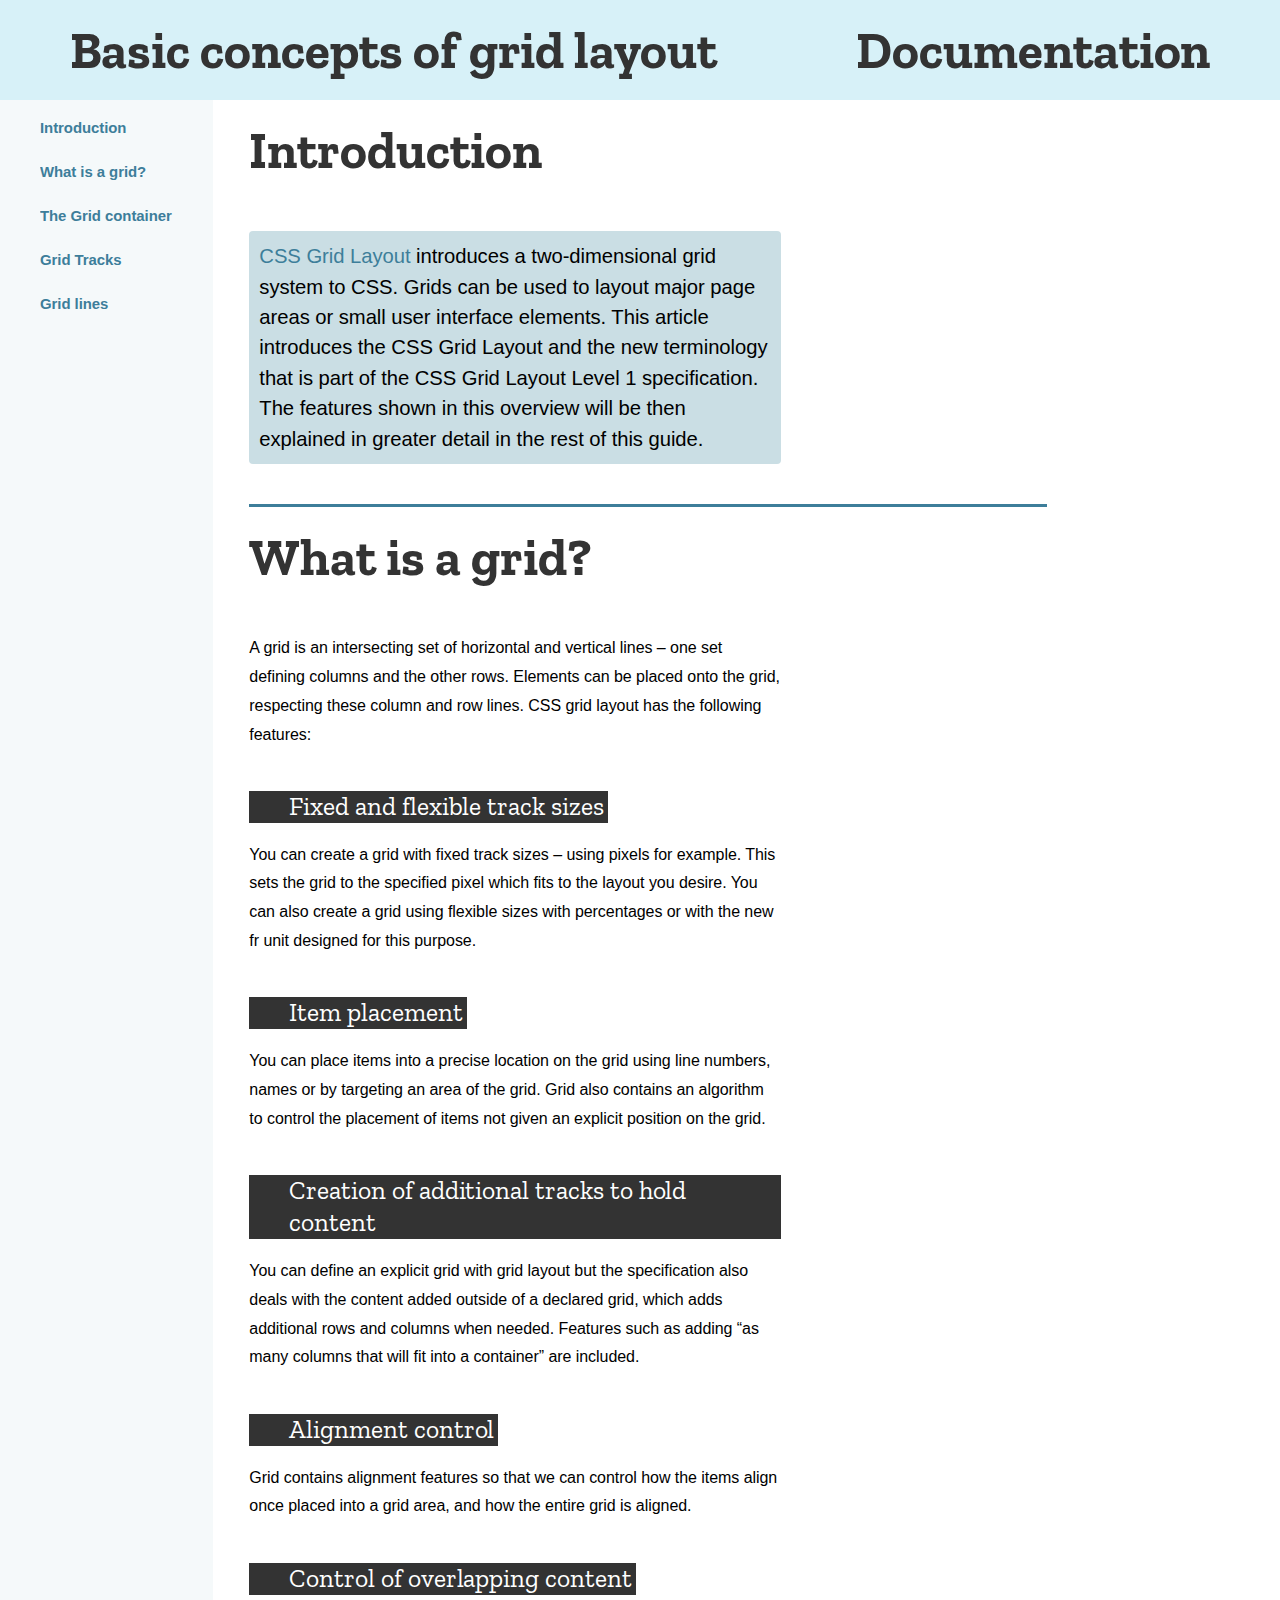
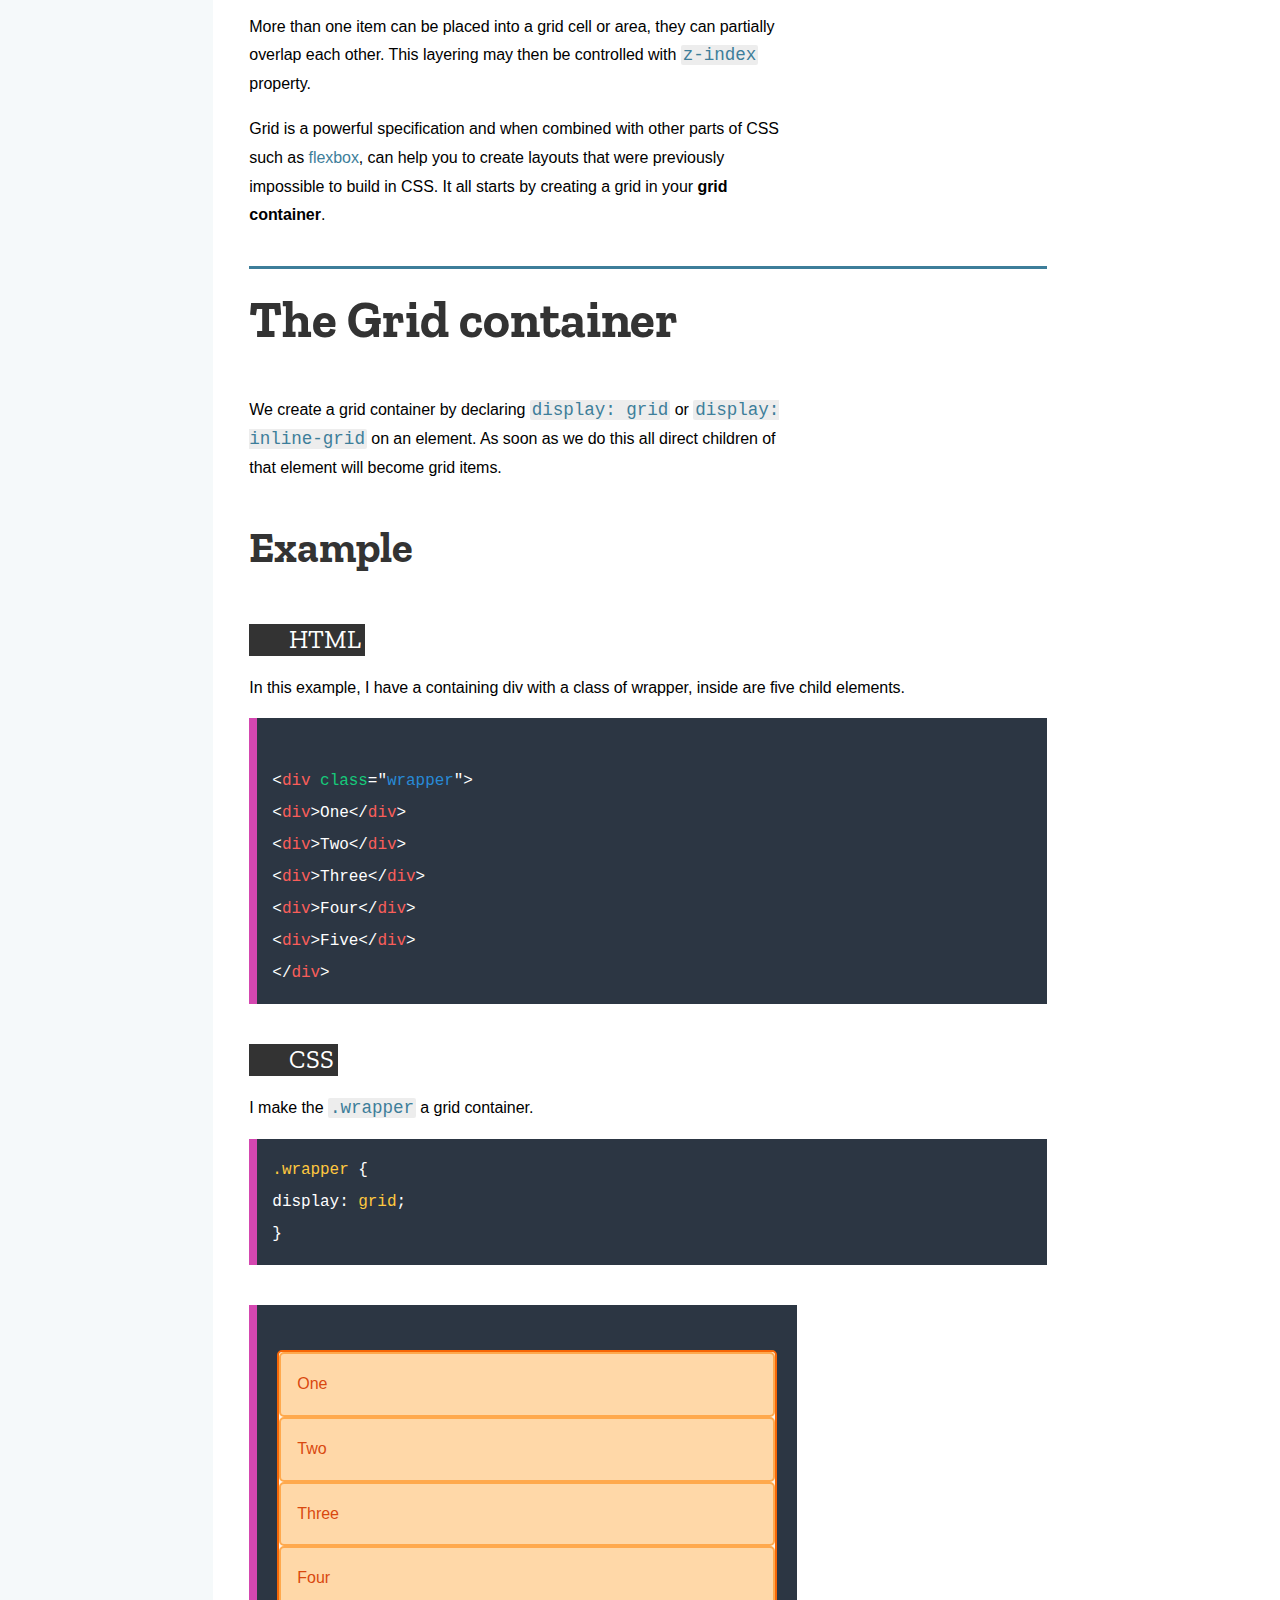
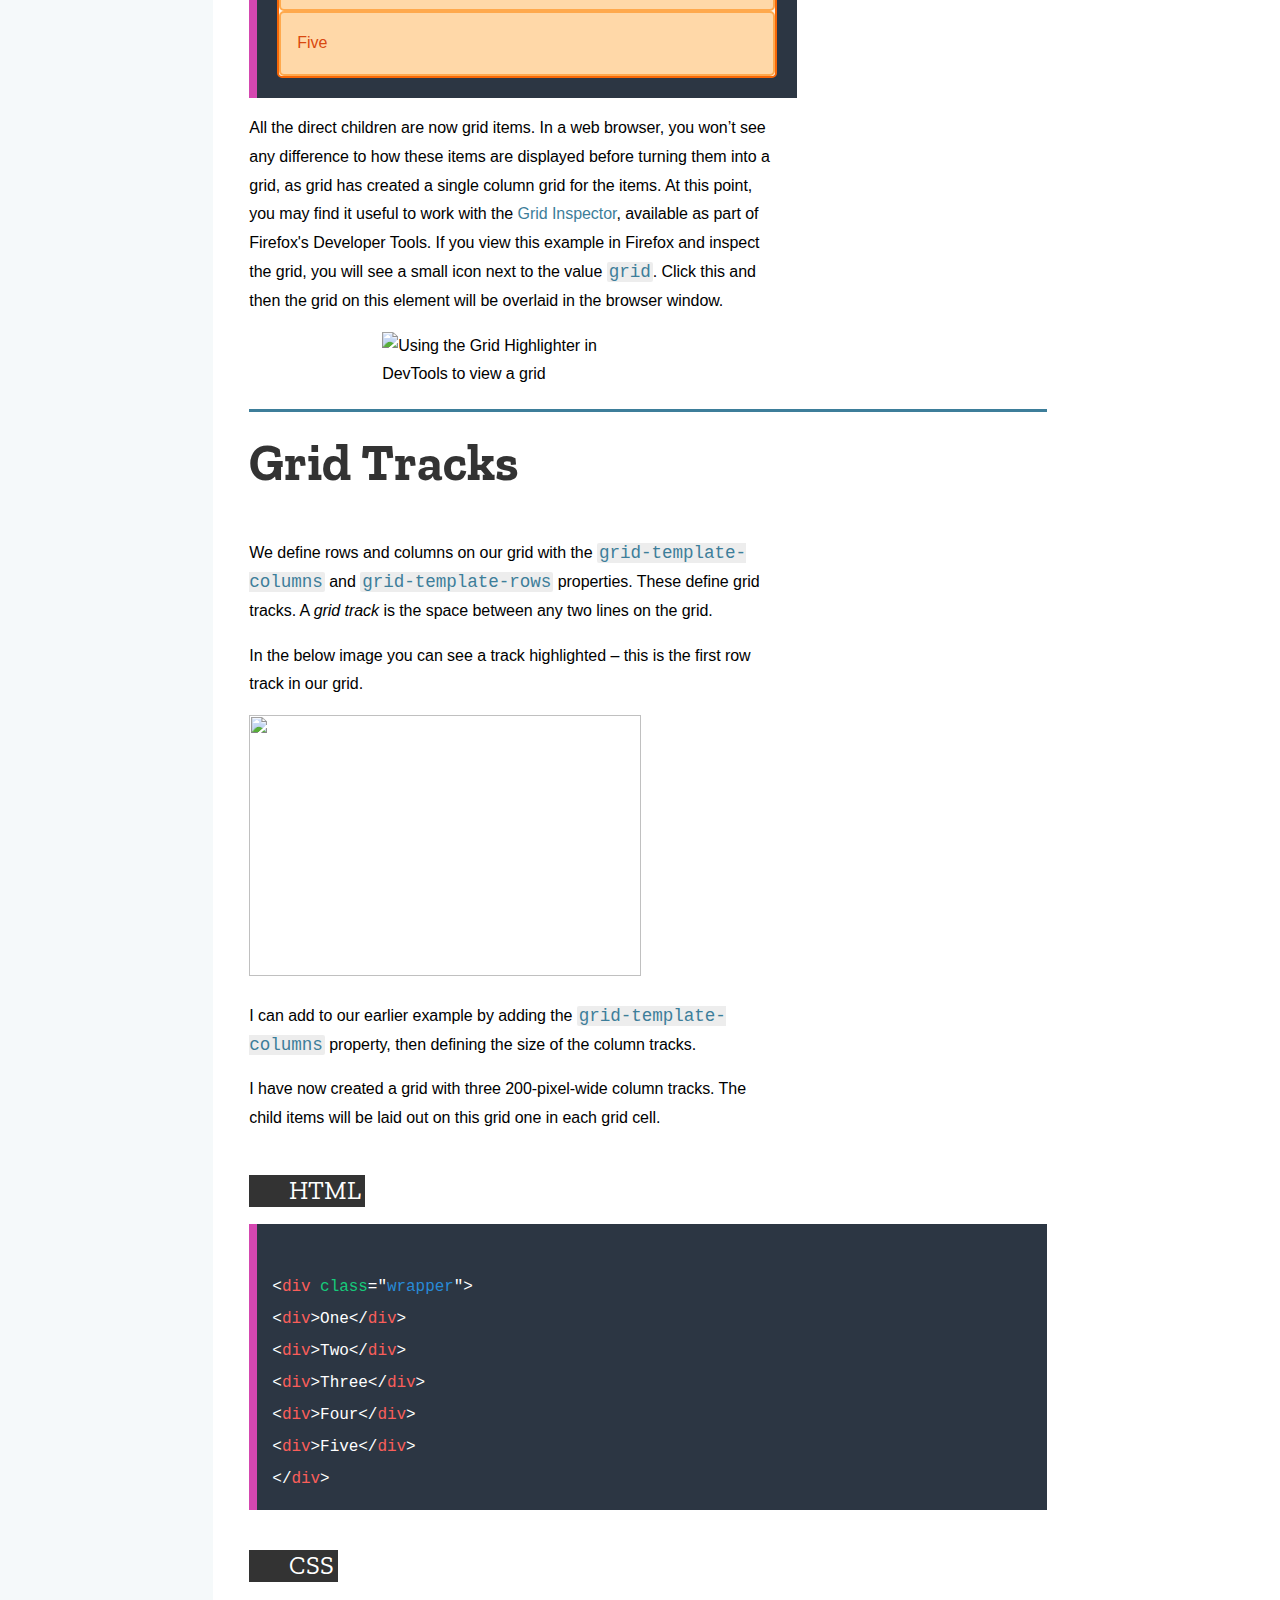
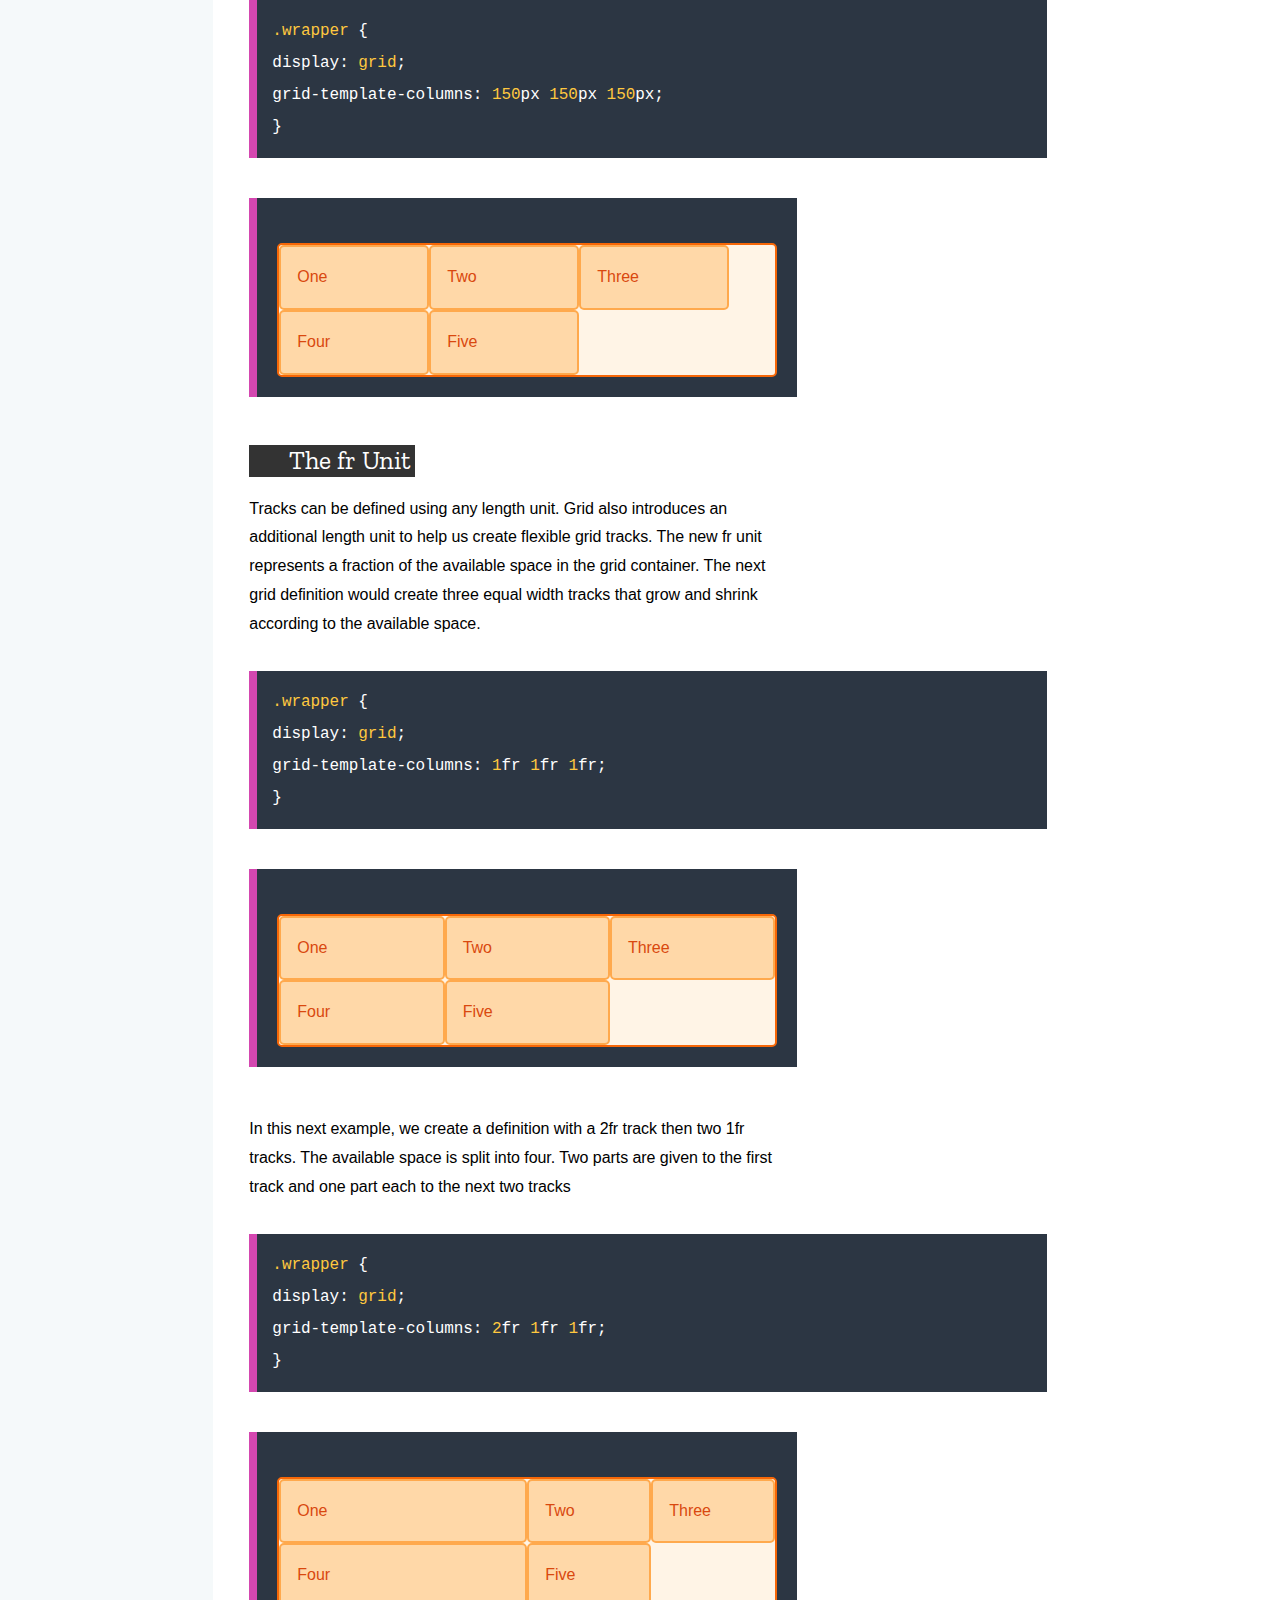
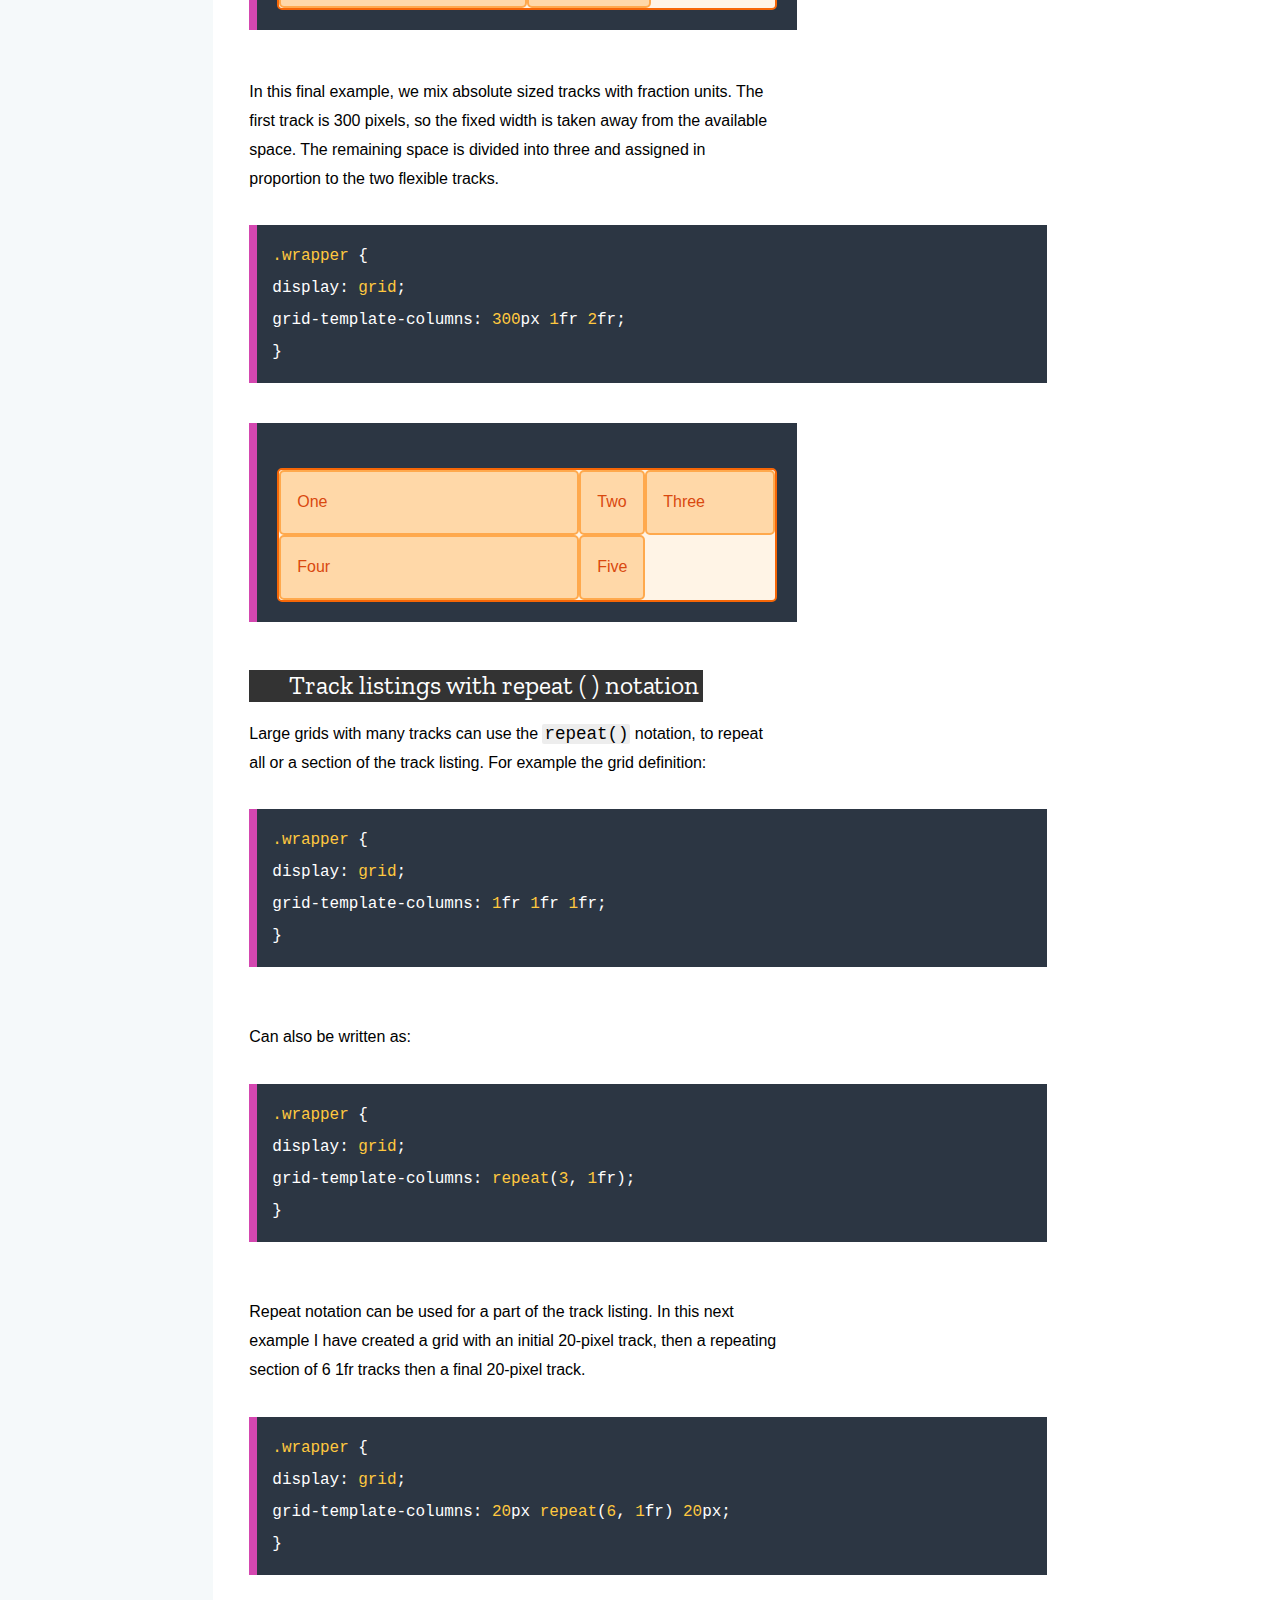
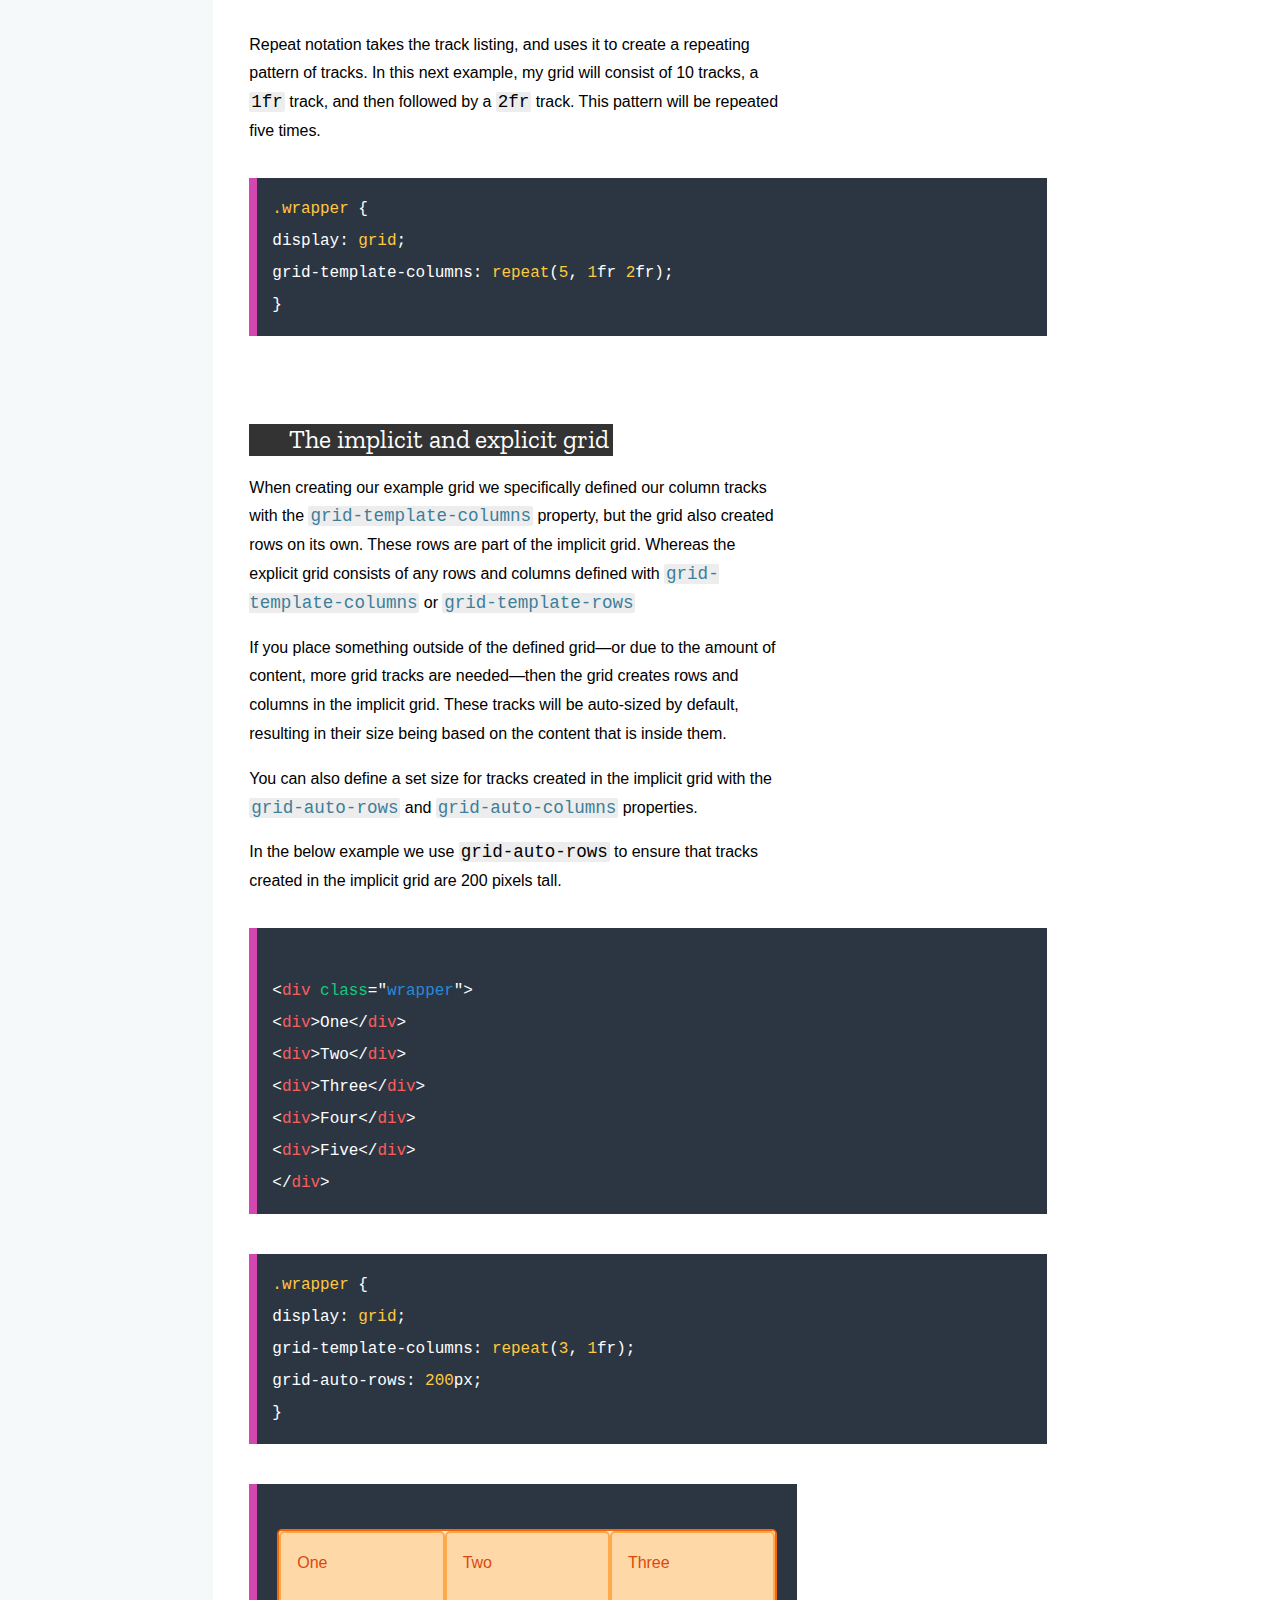
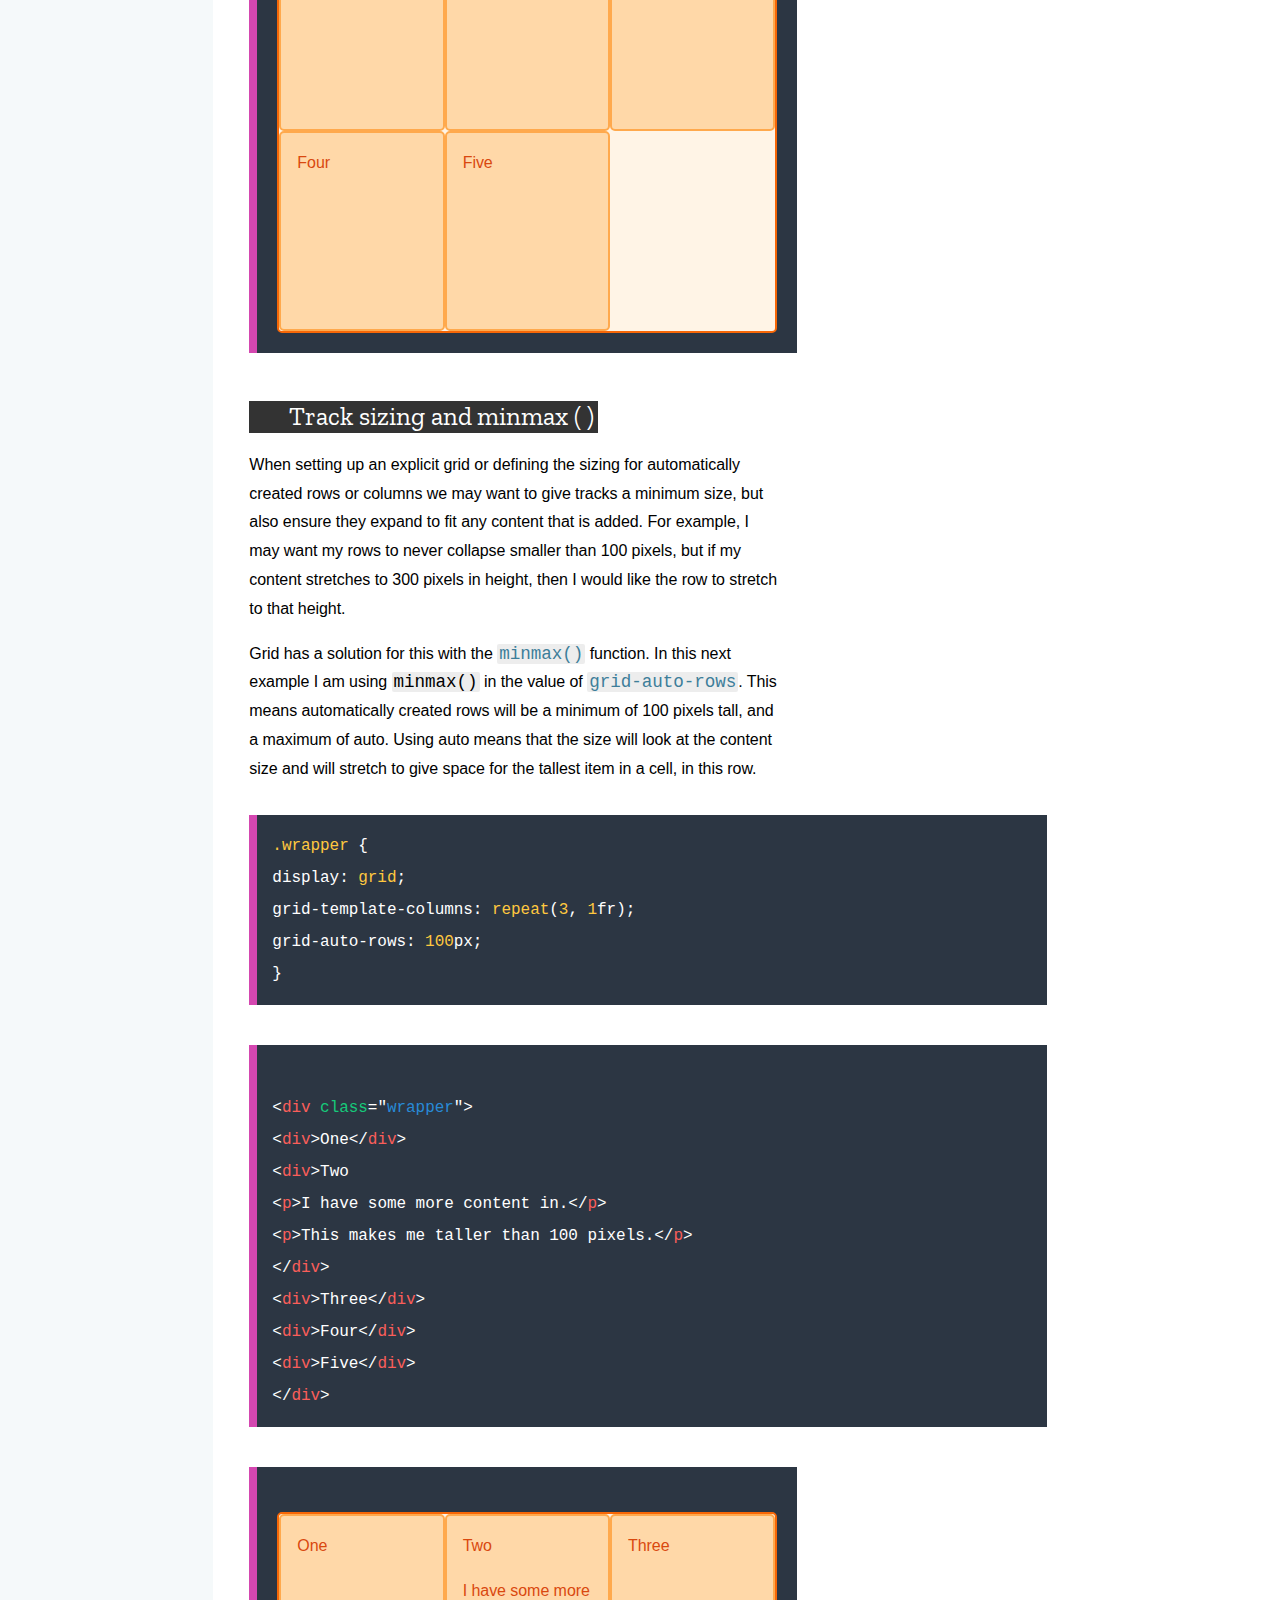
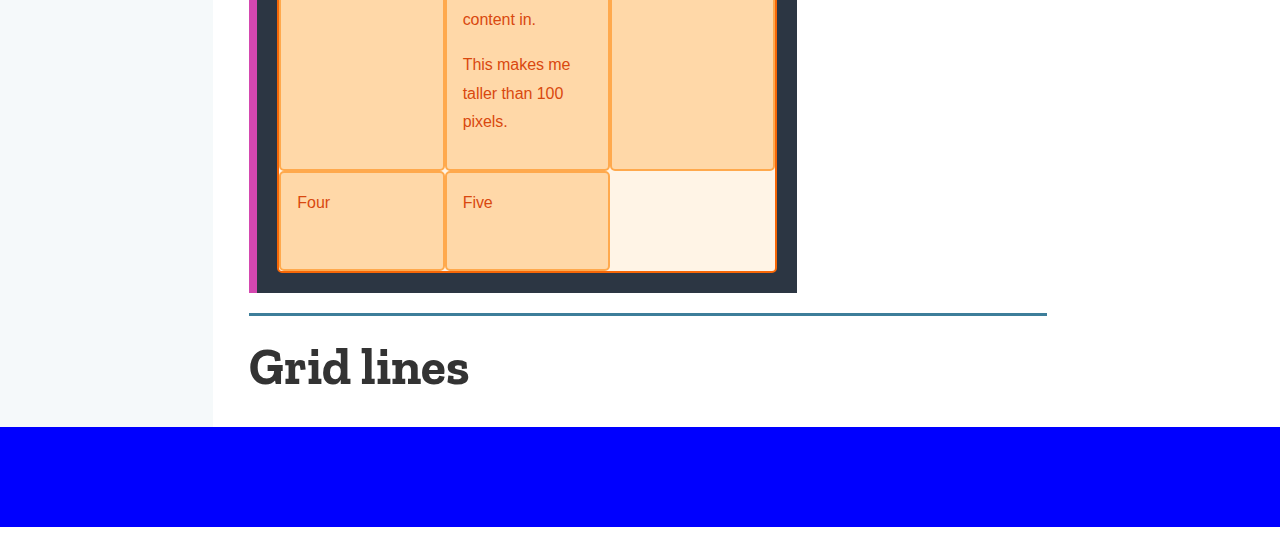
==== commit 6e252e0f: "commit advances index and css" ====
--- a/index.html
+++ b/index.html
@@ -30,17 +30,17 @@
           <a href="#Introduction" class="nav-link">
             <li>Introduction</li>
           </a>
-          <a href="#Whatis" class="nav-link">
+          <a href="#What_is_a_grid?" class="nav-link">
             <li>What is a grid?</li>
           </a>
-          <a href="#Gridcontainer" class="nav-link">
+          <a href="#Grid_container" class="nav-link">
             <li>The Grid container</li>
           </a>
-          <a href="" class="nav-link">
-            <li></li>
-          </a>
-          <a href="" class="nav-link">
-            <li></li>
+          <a href="#Grid_Tracks" class="nav-link">
+            <li>Grid Tracks</li>
+          </a>
+          <a href="#Grid_lines" class="nav-link">
+            <li>Grid lines</li>
           </a>
           <a href="" class="nav-link">
             <li></li>
@@ -75,99 +75,355 @@
     <main id="main-doc">
       <section class="main-section" id="Introduction">
         <header>Introduction</header>
-          <article>
-            <div class="articlecontent">
-
-                <div class="contentText">
-                  <p class="summary"><span class="blue">CSS Grid Layout</span> introduces a two-dimensional grid system to CSS. Grids can be used to layout major page areas or small user interface elements. This article introduces the CSS Grid Layout and the new terminology that is part of the CSS Grid Layout Level 1 specification. The features shown in this overview will be then explained in greater detail in the rest of this guide.&nbsp;</p>
-
-            </div>
-          </article>
-
-      </section>
-      <section class="main-section" id="Whatis">
+        <article>
+          <div class="articlecontent">
+
+            <div class="contentText">
+              <p class="summary"><span class="blue">CSS Grid Layout</span> introduces a two-dimensional grid system to CSS. Grids can be used to layout major page areas or small user interface elements. This article introduces the CSS Grid Layout
+                and the new terminology that is part of the CSS Grid Layout Level 1 specification. The features shown in this overview will be then explained in greater detail in the rest of this guide.&nbsp;</p>
+
+            </div>
+        </article>
+
+      </section>
+      <section class="main-section" id="What_is_a_grid?">
         <header>What is a grid?</header>
         <article>
           <div class="articlecontent">
             <div class="contentText">
               <p>A grid is an intersecting set of horizontal and vertical lines – one set defining columns and the other rows. Elements can be placed onto the grid, respecting these column and row lines. CSS grid layout has the following features:</p>
               <h3>Fixed and flexible track sizes</h3>
-              <p>You can create a grid with fixed track sizes – using pixels for example. This sets the grid to the specified pixel which fits to the layout you desire. You can also create a grid using flexible sizes with percentages or with the new fr unit designed for this purpose.</p>
+              <p>You can create a grid with fixed track sizes – using pixels for example. This sets the grid to the specified pixel which fits to the layout you desire. You can also create a grid using flexible sizes with percentages or with the new
+                fr unit designed for this purpose.</p>
               <h3>Item placement</h3>
               <p>You can place items into a precise location on the grid using line numbers, names or by targeting an area of the grid. Grid also contains an algorithm to control the placement of items not given an explicit position on the grid.</p>
               <h3>Creation of additional tracks to hold content</h3>
-              <p>You can define an explicit grid with grid layout but the specification also deals with the content added outside of a declared grid, which adds additional rows and columns when needed. Features such as adding “as many columns that will fit into a container” are included.</p>
+              <p>You can define an explicit grid with grid layout but the specification also deals with the content added outside of a declared grid, which adds additional rows and columns when needed. Features such as adding “as many columns that
+                will fit into a container” are included.</p>
               <h3>Alignment control</h3>
               <p>Grid contains alignment features so that we can control how the items align once placed into a grid area, and how the entire grid is aligned.</p>
               <h3>Control of overlapping content</h3>
               <p>More than one item can be placed into a grid cell or area, they can partially overlap each other. This layering may then be controlled with <span class="codeText blue">z-index</span> property.</p>
-              <p>Grid is a powerful specification and when combined with other parts of CSS such as <span class=" blue">flexbox</span>, can help you to create layouts that were previously impossible to build in CSS. It all starts by creating a grid in your <b>grid container</b>.</p>
+              <p>Grid is a powerful specification and when combined with other parts of CSS such as <span class=" blue">flexbox</span>, can help you to create layouts that were previously impossible to build in CSS. It all starts by creating a grid
+                in your <b>grid container</b>.</p>
             </div>
           </div>
 
+        </article>
+      </section>
+
+      <section class="main-section" id="Grid_container">
+        <header>The Grid container</header>
+        <article>
+          <div class="articlecontent">
+            <div class="contentText">
+              <p>We create a grid container by declaring <span class="codeText blue">display: grid</span> or <span class="codeText blue">display: inline-grid</span> on an element. As soon as we do this all direct children of that element will become
+                grid items.</p>
+            </div>
+            <div class="contentFluid">
+              <h2>Example</h2>
+              <h3>HTML</h3>
+              <p>In this example, I have a containing div with a class of wrapper, inside are five child elements.</p>
+
+              <code id="htmlcode" class="codeexample">
+                <<span class="red">div</span> <span class="green">class</span>="<span class="blue">wrapper</span>">
+                  <<span class="red">div</span>>One&lt;/</span><span class="red">div</span>>
+                    <<span class="red">div</span>>Two&lt;/<span class="red">div</span>>
+                      <<span class="red">div</span>>Three&lt;/<span class="red">div</span>>
+                        <<span class="red">div</span>>Four&lt;/</span><span class="red">div</span>>
+                          <<span class="red">div</span>>Five&lt;/</span><span class="red">div</span>>
+                            &lt;/<span class="red">div</span>>
+              </code>
+
+              <h3 class="margin0">CSS</h3>
+              <p>I make the <span class="codeText blue">.wrapper</span> a grid container.</p>
+
+              <code class="codeexample w3code"><span class="yellow">.wrapper</span> {
+                display: <span class="yellow">grid</span>;
+                }
+              </code>
+
+              <div class="sample-code-frame" style="width: 500px; height: auto;">
+                <div class="wrapper">
+                  <div>One</div>
+                  <div>Two</div>
+                  <div>Three</div>
+                  <div>Four</div>
+                  <div>Five</div>
+                </div>
+              </div>
+            </div>
+            <div class="contentText">
+              <p>All the direct children are now grid items. In a web browser, you won’t see any difference to how these items are displayed before turning them into a grid, as grid has created a single column grid for the items. At this point, you
+                may find it useful to work with the <span class="blue">Grid Inspector</span>, available as part of Firefox's Developer Tools. If you view this example in Firefox and inspect the grid, you will see a small icon next to the value <span
+                  class="codeText blue">grid</span>. Click this and then the grid on this element will be overlaid in the browser window.</p>
+              <div class="contentText">
+                <div class="imgcenter">
+                  <img src="https://mdn.mozillademos.org/files/14631/1-grid-inspector.png" alt="Using the Grid Highlighter in DevTools to view a grid" style="height: 50%; width: 50%;">
+                </div>
+              </div>
+            </div>
+          </div>
+        </article>
+      </section>
+
+      <section class="main-section" id="Grid_Tracks">
+        <header>Grid Tracks</header>
+        <article>
+          <div class="articlecontent">
+            <div class="contentText">
+              <p>We define rows and columns on our grid with the <span class="codeText blue">grid-template-columns</span> and <span class="codeText blue">grid-template-rows</span> properties. These define grid tracks. A <em>grid track </em>is the
+                space between any two lines on the grid.</p>
+              <p>In the below image you can see a track highlighted – this is the first row track in our grid.</p>
+              <img src="https://mdn.mozillademos.org/files/14637/1_Grid_Track.png" alt="" style="height: 261px; width: 392px;">
+              <p>I can add to our earlier example by adding the <span class="codeText blue">grid-template-columns</span> property, then defining the size of the column tracks.</p>
+              <p>I have now created a grid with three 200-pixel-wide column tracks. The child items will be laid out on this grid one in each grid cell.</p>
+            </div>
+
+            <div class="contentFluid">
+              <h3>HTML</h3>
+              <code id="htmlcode" class="codeexample">
+                <<span class="red">div</span> <span class="green">class</span>="<span class="blue">wrapper</span>">
+                  <<span class="red">div</span>>One&lt;/</span><span class="red">div</span>>
+                    <<span class="red">div</span>>Two&lt;/<span class="red">div</span>>
+                      <<span class="red">div</span>>Three&lt;/<span class="red">div</span>>
+                        <<span class="red">div</span>>Four&lt;/</span><span class="red">div</span>>
+                          <<span class="red">div</span>>Five&lt;/</span><span class="red">div</span>>
+                            &lt;/<span class="red">div</span>>
+              </code>
+              <h3 class="margin0">CSS</h3>
+
+              <code class="codeexample w3code"><span class="yellow">.wrapper</span> {
+                display: <span class="yellow">grid</span>;
+                grid-template-columns: <span class="yellow">150</span>px <span class="yellow">150</span>px <span class="yellow">150</span>px;
+                }
+              </code>
+
+              <div class="sample-code-frame" style="width: 500px; height: auto;">
+                <div class="wrapper wrapper2">
+                  <div>One</div>
+                  <div>Two</div>
+                  <div>Three</div>
+                  <div>Four</div>
+                  <div>Five</div>
+                </div>
+              </div>
+            </div>
+
+            <div class="contentText">
+              <h3 class="m-t-3">The fr Unit</h3>
+              <p>Tracks can be defined using any length unit. Grid also introduces an additional length unit to help us create flexible grid tracks. The new fr unit represents a fraction of the available space in the grid container. The next grid definition would create three equal width tracks that grow and shrink according to the available space.</p>
+            </div>
+
+            <div class="contentFluid">
+
+
+              <code class="codeexample w3code"><span class="yellow">.wrapper</span> {
+                display: <span class="yellow">grid</span>;
+                grid-template-columns: <span class="yellow">1</span>fr <span class="yellow">1</span>fr <span class="yellow">1</span>fr;
+                }
+              </code>
+
+              <div class="sample-code-frame" style="width: 500px; height: auto;">
+                <div class="wrapper wrapper3">
+                  <div>One</div>
+                  <div>Two</div>
+                  <div>Three</div>
+                  <div>Four</div>
+                  <div>Five</div>
+                </div>
+              </div>
+            </div>
+
+            <div class="contentText">
+              <p class="m-t-3">In this next example, we create a definition with a 2fr track then two 1fr tracks. The available space is split into four. Two parts are given to the first track and one part each to the next two tracks</p>
+            </div>
+
+            <div class="contentFluid">
+
+              <code class="codeexample w3code"><span class="yellow">.wrapper</span> {
+                display: <span class="yellow">grid</span>;
+                grid-template-columns: <span class="yellow">2</span>fr <span class="yellow">1</span>fr <span class="yellow">1</span>fr;
+                }
+              </code>
+
+              <div class="sample-code-frame" style="width: 500px; height: auto;">
+                <div class="wrapper wrapper4">
+                  <div>One</div>
+                  <div>Two</div>
+                  <div>Three</div>
+                  <div>Four</div>
+                  <div>Five</div>
+                </div>
+              </div>
+            </div>
+
+            <div class="contentText">
+              <p class="m-t-3">In this final example, we mix absolute sized tracks with fraction units. The first track is 300 pixels, so the fixed width is taken away from the available space. The remaining space is divided into three and assigned in proportion to the two flexible tracks.</p>
+            </div>
+
+            <div class="contentFluid">
+
+              <code class="codeexample w3code"><span class="yellow">.wrapper</span> {
+                display: <span class="yellow">grid</span>;
+                grid-template-columns: <span class="yellow">300</span>px <span class="yellow">1</span>fr <span class="yellow">2</span>fr;
+                }
+              </code>
+
+              <div class="sample-code-frame" style="width: 500px; height: auto;">
+                <div class="wrapper wrapper5">
+                  <div>One</div>
+                  <div>Two</div>
+                  <div>Three</div>
+                  <div>Four</div>
+                  <div>Five</div>
+                </div>
+              </div>
+            </div>
+
+            <div class="contentText">
+              <h3 class="m-t-3">Track listings with repeat ( ) notation</h3>
+              <p>Large grids with many tracks can use the <span class="codeText">repeat()</span> notation, to repeat all or a section of the track listing. For example the grid definition:</p>
+            </div>
+
+            <div class="contentFluid">
+              <code class="codeexample w3code"><span class="yellow">.wrapper</span> {
+                display: <span class="yellow">grid</span>;
+                grid-template-columns: <span class="yellow">1</span>fr <span class="yellow">1</span>fr <span class="yellow">1</span>fr;
+                }
+              </code>
+            </div>
+
+            <div class="contentText">
+              <p>Can also be written as:</p>
+            </div>
+
+            <div class="contentFluid">
+              <code class="codeexample w3code"><span class="yellow">.wrapper</span> {
+                display: <span class="yellow">grid</span>;
+                grid-template-columns: <span class="yellow">repeat</span>(<span class="yellow">3</span>, <span class="yellow">1</span>fr);
+                }
+              </code>
+            </div>
+
+            <div class="contentText">
+              <p>Repeat notation can be used for a part of the track listing. In this next example I have created a grid with an initial 20-pixel track, then a repeating section of 6 1fr tracks then a final 20-pixel track.</p>
+            </div>
+
+            <div class="contentFluid">
+              <code class="codeexample w3code"><span class="yellow">.wrapper</span> {
+                display: <span class="yellow">grid</span>;
+                grid-template-columns: <span class="yellow">20</span>px <span class="yellow">repeat</span>(<span class="yellow">6</span>, <span class="yellow">1</span>fr) <span class="yellow">20</span>px;
+                }
+              </code>
+            </div>
+
+            <div class="contentText">
+              <p>Repeat notation takes the track listing, and uses it to create a repeating pattern of tracks. In this next example, my grid will consist of 10 tracks, a <span class="codeText">1fr</span> track, and then followed by a <span class="codeText">2fr</span> track. This pattern will be repeated five times.</p>
+            </div>
+
+            <div class="contentFluid">
+              <code class="codeexample w3code"><span class="yellow">.wrapper</span> {
+                display: <span class="yellow">grid</span>;
+                grid-template-columns: <span class="yellow">repeat</span>(<span class="yellow">5</span>, <span class="yellow">1</span>fr <span class="yellow">2</span>fr);
+                }
+              </code>
+            </div>
+
+            <div class="contentText">
+              <h3 class="m-t-3">The implicit and explicit grid</h3>
+              <p>When creating our example grid we specifically defined our column tracks with the <span class="codeText blue">grid-template-columns</span> property, but the grid also created rows on its own. These rows are part of the implicit grid. Whereas the explicit grid consists of any rows and columns defined with <span class="codeText blue">grid-template-columns</span> or <span class="codeText blue">grid-template-rows</span></p>
+
+              <p>If you place something outside of the defined grid—or due to the amount of content, more grid tracks are needed—then the grid creates rows and columns in the implicit grid. These tracks will be auto-sized by default, resulting in their size being based on the content that is inside them.</p>
+
+              <p>You can also define a set size for tracks created in the implicit grid with the <span class="codeText blue">grid-auto-rows</span> and <span class="codeText blue">grid-auto-columns</span> properties.</p>
+              <p>In the below example we use <span class="codeText">grid-auto-rows</span> to ensure that tracks created in the implicit grid are 200 pixels tall.</p>
+            </div>
+
+            <div class="contentFluid">
+
+              <code id="htmlcode" class="codeexample">
+                <<span class="red">div</span> <span class="green">class</span>="<span class="blue">wrapper</span>">
+                  <<span class="red">div</span>>One&lt;/</span><span class="red">div</span>>
+                    <<span class="red">div</span>>Two&lt;/<span class="red">div</span>>
+                      <<span class="red">div</span>>Three&lt;/<span class="red">div</span>>
+                        <<span class="red">div</span>>Four&lt;/</span><span class="red">div</span>>
+                          <<span class="red">div</span>>Five&lt;/</span><span class="red">div</span>>
+                            &lt;/<span class="red">div</span>>
+              </code>
+
+
+              <code class="codeexample w3code"><span class="yellow">.wrapper</span> {
+                display: <span class="yellow">grid</span>;
+                grid-template-columns: <span class="yellow">repeat</span>(<span class="yellow">3</span>, <span class="yellow">1</span>fr);
+                grid-auto-rows: <span class="yellow">200</span>px;
+                }
+              </code>
+
+              <div class="sample-code-frame" style="width: 500px; height: auto;">
+                <div class="wrapper wrapper6">
+                  <div>One</div>
+                  <div>Two</div>
+                  <div>Three</div>
+                  <div>Four</div>
+                  <div>Five</div>
+                </div>
+              </div>
+            </div>
+
+            <div class="contentText">
+              <h3 class="m-t-3">Track sizing and minmax ( )</h3>
+              <p>When setting up an explicit grid or defining the sizing for automatically created rows or columns we may want to give tracks a minimum size, but also ensure they expand to fit any content that is added. For example, I may want my rows to never collapse smaller than 100 pixels, but if my content stretches to 300 pixels in height, then I would like the row to stretch to that height.</p>
+
+              <p>Grid has a solution for this with the <span class="codeText blue">minmax()</span> function. In this next example I am using <span class="codeText">minmax()</span> in the value of <span class="codeText blue">grid-auto-rows</span>. This means automatically created rows will be a minimum of 100 pixels tall, and a maximum of auto. Using auto means that the size will look at the content size and will stretch to give space for the tallest item in a cell, in this row.</p>
+            </div>
+
+            <div class="contentFluid">
+
+              <code class="codeexample w3code"><span class="yellow">.wrapper</span> {
+                display: <span class="yellow">grid</span>;
+                grid-template-columns: <span class="yellow">repeat</span>(<span class="yellow">3</span>, <span class="yellow">1</span>fr);
+                grid-auto-rows: <span class="yellow">100</span>px;
+                }
+              </code>
+
+              <code id="htmlcode" class="codeexample">
+                <<span class="red">div</span> <span class="green">class</span>="<span class="blue">wrapper</span>">
+                  <<span class="red">div</span>>One&lt;/</span><span class="red">div</span>>
+                    <<span class="red">div</span>>Two
+                    <<span class="red">p</span>>I have some more content in.&lt;/<span class="red">p</span>>
+                    <<span class="red">p</span>>This makes me taller than 100 pixels.&lt;/<span class="red">p</span>>
+                    &lt;/<span class="red">div</span>>
+                      <<span class="red">div</span>>Three&lt;/<span class="red">div</span>>
+                        <<span class="red">div</span>>Four&lt;/</span><span class="red">div</span>>
+                          <<span class="red">div</span>>Five&lt;/</span><span class="red">div</span>>
+                            &lt;/<span class="red">div</span>>
+              </code>
+
+              <div class="sample-code-frame" style="width: 500px; height: auto;">
+                <div class="wrapper wrapper7">
+                  <div>One</div>
+                  <div>Two
+                    <p>I have some more content in.</p>
+                    <p>This makes me taller than 100 pixels.</p>
+                  </div>
+                  <div>Three</div>
+                  <div>Four</div>
+                  <div>Five</div>
+                </div>
+              </div>
+            </div>
+          </div>
+        </article>
+
+      </section>
+      <section class="main-section" id="Grid_lines">
+        <header>Grid lines</header>
+          <article>
+
+
           </article>
-      </section>
-
-      <section class="main-section" id="Gridcontainer">
-        <header>The Grid container</header>
-          <article>
-            <div class="articlecontent">
-              <div class="contentText">
-                <p>We create a grid container by declaring <span class="codeText blue">display: grid</span> or <span class="codeText blue">display: inline-grid</span> on an element. As soon as we do this all direct children of that element will become grid items.</p>
-              </div>
-          <div class="contentFluid">
-            <h2>Example</h2>
-            <h3>HTML</h3>
-            <p>In this example, I have a containing div with a class of wrapper, inside are five child elements.</p>
-
-      <code id="htmlcode" class="codeexample">
-      <<span class="red">div</span> <span class="green">class</span>="<span class="blue">wrapper</span>">
-          <<span class="red">div</span>>One&lt;/</span><span class="red">div</span>>
-          <<span class="red">div</span>>Two&lt;/<span class="red">div</span>>
-          <<span class="red">div</span>>Three&lt;/<span class="red">div</span>>
-          <<span class="red">div</span>>Four&lt;/</span><span class="red">div</span>>
-          <<span class="red">div</span>>Five&lt;/</span><span class="red">div</span>>
-        &lt;/<span class="red">div</span>>
-      </code>
-      <h3 class="margin0">CSS</h3>
-      <p>I make the <span class="codeText blue">.wrapper</span> a grid container.</p>
-
-      <code class="codeexample w3code"><span class="yellow">.wrapper</span> {
-        display: <span class="yellow">grid</span>;
-        }
-      </code>
-
-            <div class="sample-code-frame" style="width: 500px; height: auto;">
-                    <div class="wrapper">
-                      <div>One</div>
-                      <div>Two</div>
-                      <div>Three</div>
-                      <div>Four</div>
-                      <div>Five</div>
-                    </div>
-            </div>
-          </div>
-          <div class="contentText">
-            <p>All the direct children are now grid items. In a web browser, you won’t see any difference to how these items are displayed before turning them into a grid, as grid has created a single column grid for the items. At this point, you may find it useful to work with the <span class="blue">Grid Inspector</span>, available as part of Firefox's Developer Tools. If you view this example in Firefox and inspect the grid, you will see a small icon next to the value <span class="codeText blue">grid</span>. Click this and then the grid on this element will be overlaid in the browser window.</p>
-            <div class="contentText">
-            <div class="imgcenter">
-              <img src="https://mdn.mozillademos.org/files/14631/1-grid-inspector.png" alt="Using the Grid Highlighter in DevTools to view a grid" style="height: 753px; width: 50%;">
-              </div>
-          </div>
-          </div>
-        </div>
-        </article>
-      </section>
-
-      <section class="main-section" id="">
-        <header>
-          <article></article>
-        </header>
-      </section>
-      <section class="main-section" id="">
-        <header>
-          <article></article>
-        </header>
+
       </section>
       <section class="main-section" id="">
         <header>
@@ -218,7 +474,7 @@
     <footer></footer>
   </div>
 
-
+  <!-- <script src="https://cdn.freecodecamp.org/testable-projects-fcc/v1/bundle.js" charset="utf-8"></script> -->
 
 
 </body>
--- a/css/main.css
+++ b/css/main.css
@@ -29,7 +29,7 @@
 .container {
   display: grid;
   grid-template-columns: repeat(12, 1fr);
-  grid-template-rows: 100px 10fr 1fr;
+  grid-template-rows: 100px 10fr 100px;
   width: 100vw;
 }
 
@@ -41,9 +41,9 @@
   padding: 0;
   margin: 0;
   background-color: #d7f1f8;
-  position: sticky;
+  /* position: sticky;
   left: 0px;
-  top: 0px;
+  top: 0px; */
 }
 
 .mainheader h1 {
@@ -60,7 +60,6 @@
 .sidebar {
   background-color: #f5f9fa;
   grid-column: 1 / 3;
-  margin-top: 30px;
 }
 
 .nav-link > li {
@@ -81,7 +80,7 @@
 }
 
 #main-doc {
-  grid-column: 3 / 12;
+  grid-column: 3 / 11;
   padding-left: 1rem;
 }
 
@@ -106,7 +105,7 @@
   content: "";
   display: grid;
   grid-template-columns: 2fr 1fr;
-  grid-template-rows: 1fr auto;
+  grid-auto-rows: minmax(30px, auto);
   left: 0;
   padding-bottom: 20px;
 }
@@ -147,7 +146,6 @@
 
 .contentFluid {
   grid-column: 1 / -1;
-  grid-row: 2;
 }
 .summary {
   font-size: 1.26667rem;
@@ -206,7 +204,7 @@
   display: block;
   text-align: left;
   word-wrap: break-word;
-  white-space: pre-wrap;
+  white-space: pre-line;
   word-break: break-all;
   margin-bottom: 40px;
   line-height: 2;
@@ -233,6 +231,35 @@
   color: #d9480f;
 }
 
+.wrapper2 {
+  grid-template-columns: 150px 150px 150px;
+}
+
+.wrapper3 {
+  grid-template-columns: 1fr 1fr 1fr;
+}
+
+.wrapper4 {
+  grid-template-columns: 2fr 1fr 1fr;
+}
+
+.wrapper5 {
+  grid-template-columns: 300px 1fr 2fr;
+}
+
+.wrapper6 {
+  grid-template-columns: repeat(3, 1fr);
+  grid-auto-rows: 200px;
+}
+
+.wrapper7 {
+  grid-template-columns: repeat(3, 1fr);
+  grid-auto-rows: minmax(100px, auto);
+}
+.m-t-3 {
+  margin-top: 3rem;
+}
+
 .sample-code-frame {
   border: 1px solid #d447b0;
   background-color: #2c3643;
@@ -250,7 +277,7 @@
   justify-content: center;
 }
 
-img,
+/* img,
 video {
   height: auto !important;
-}
+} */
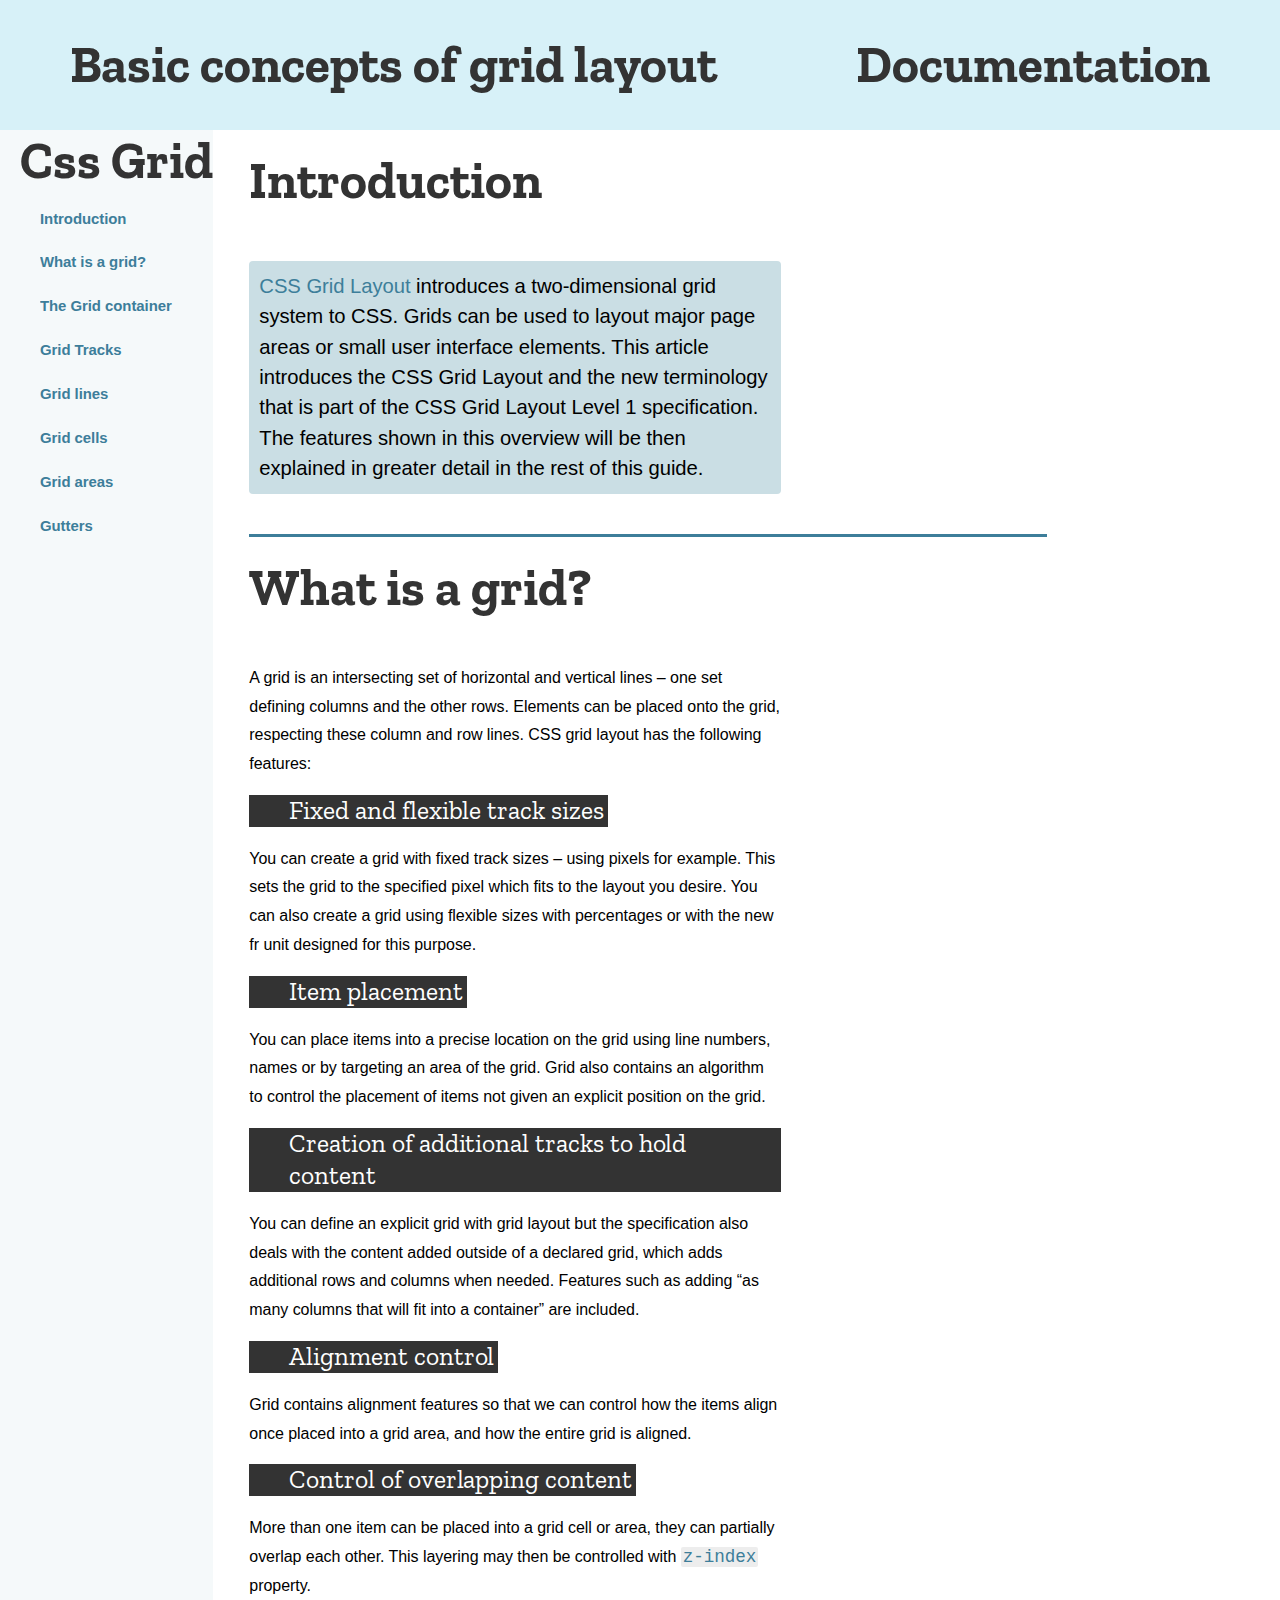
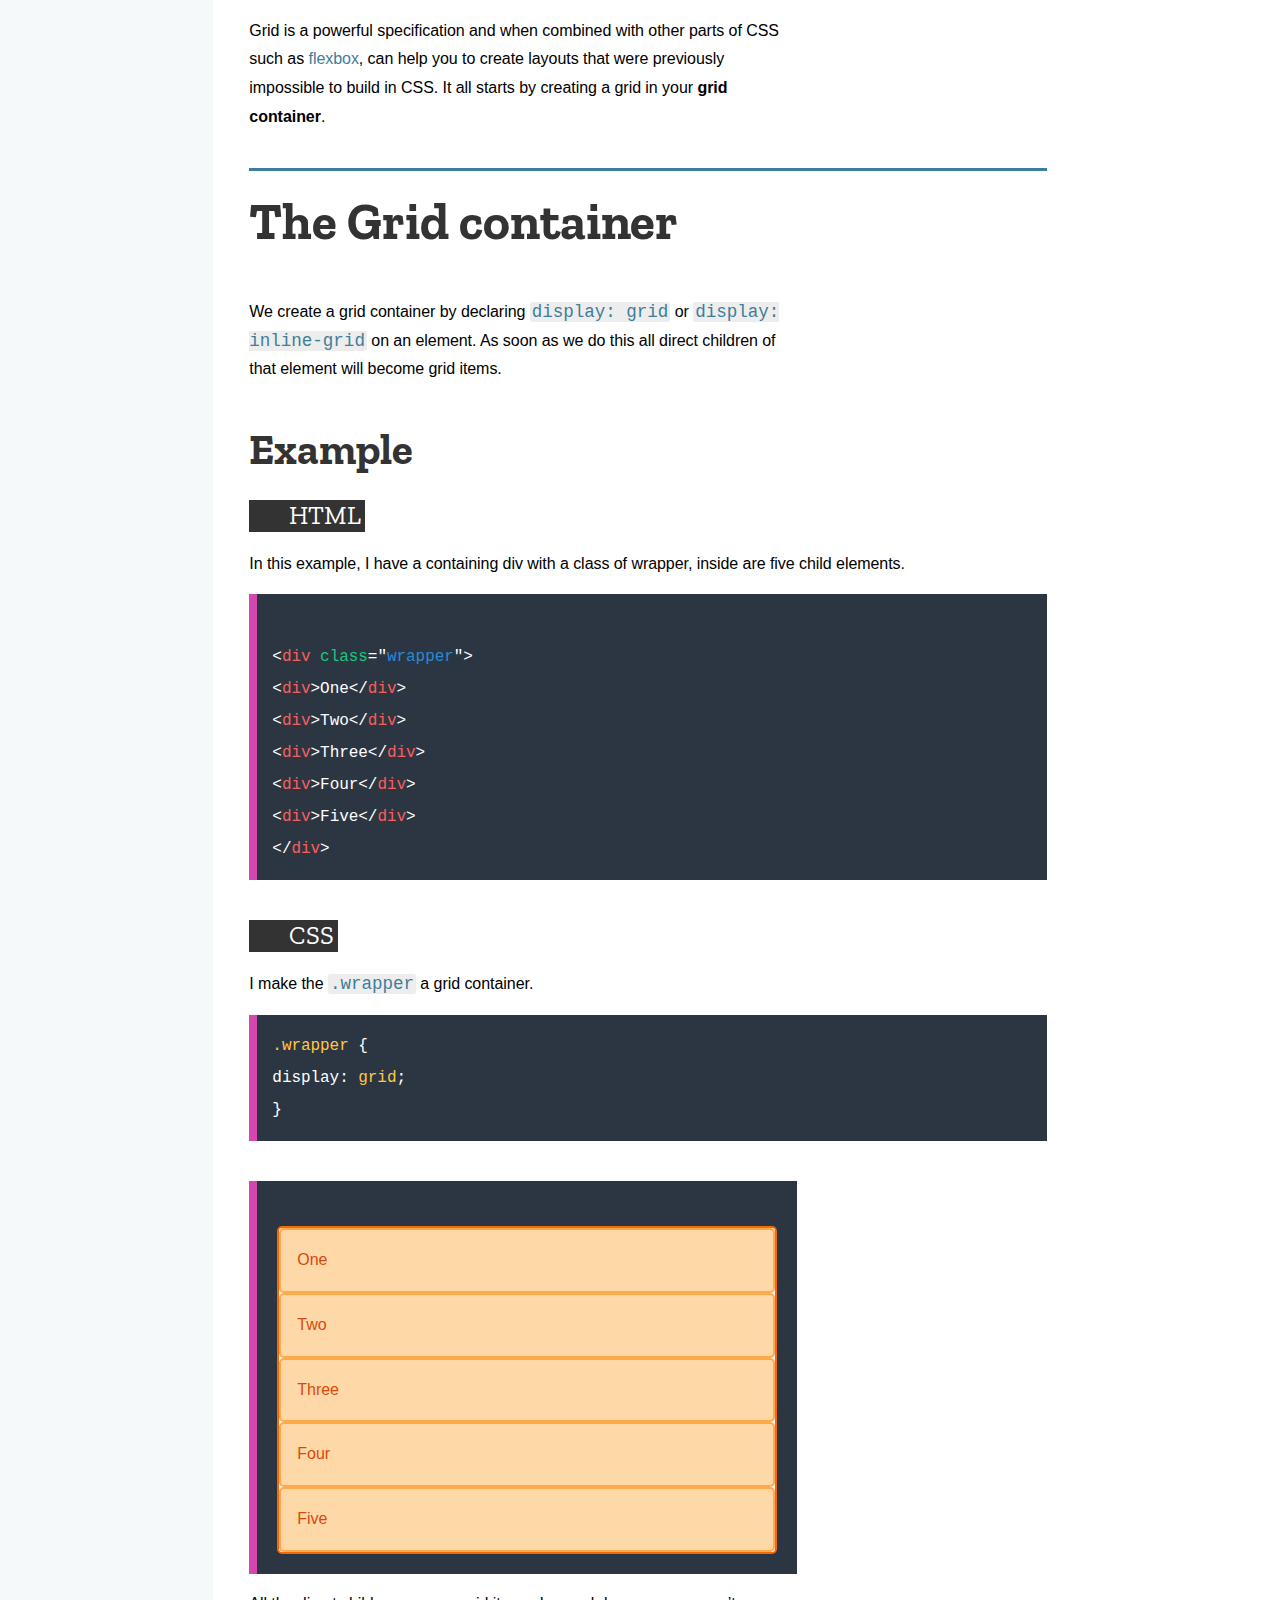
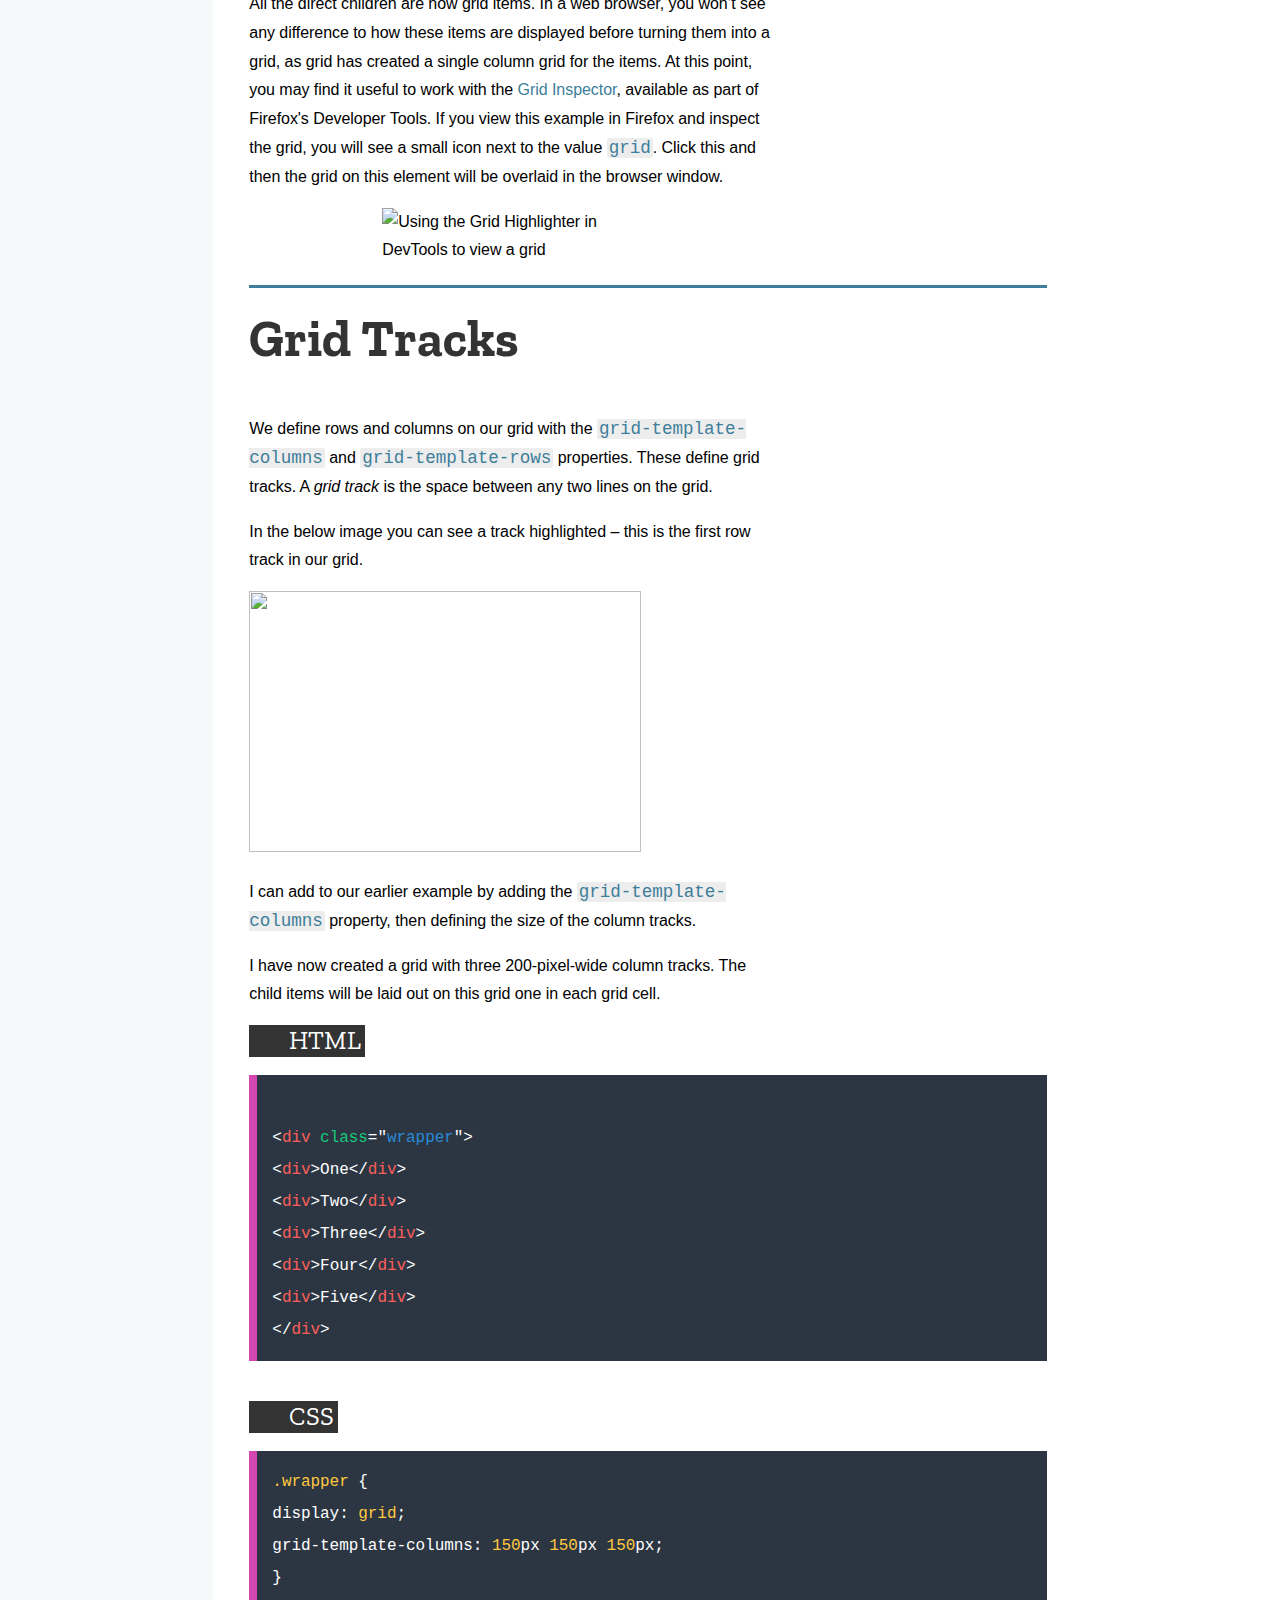
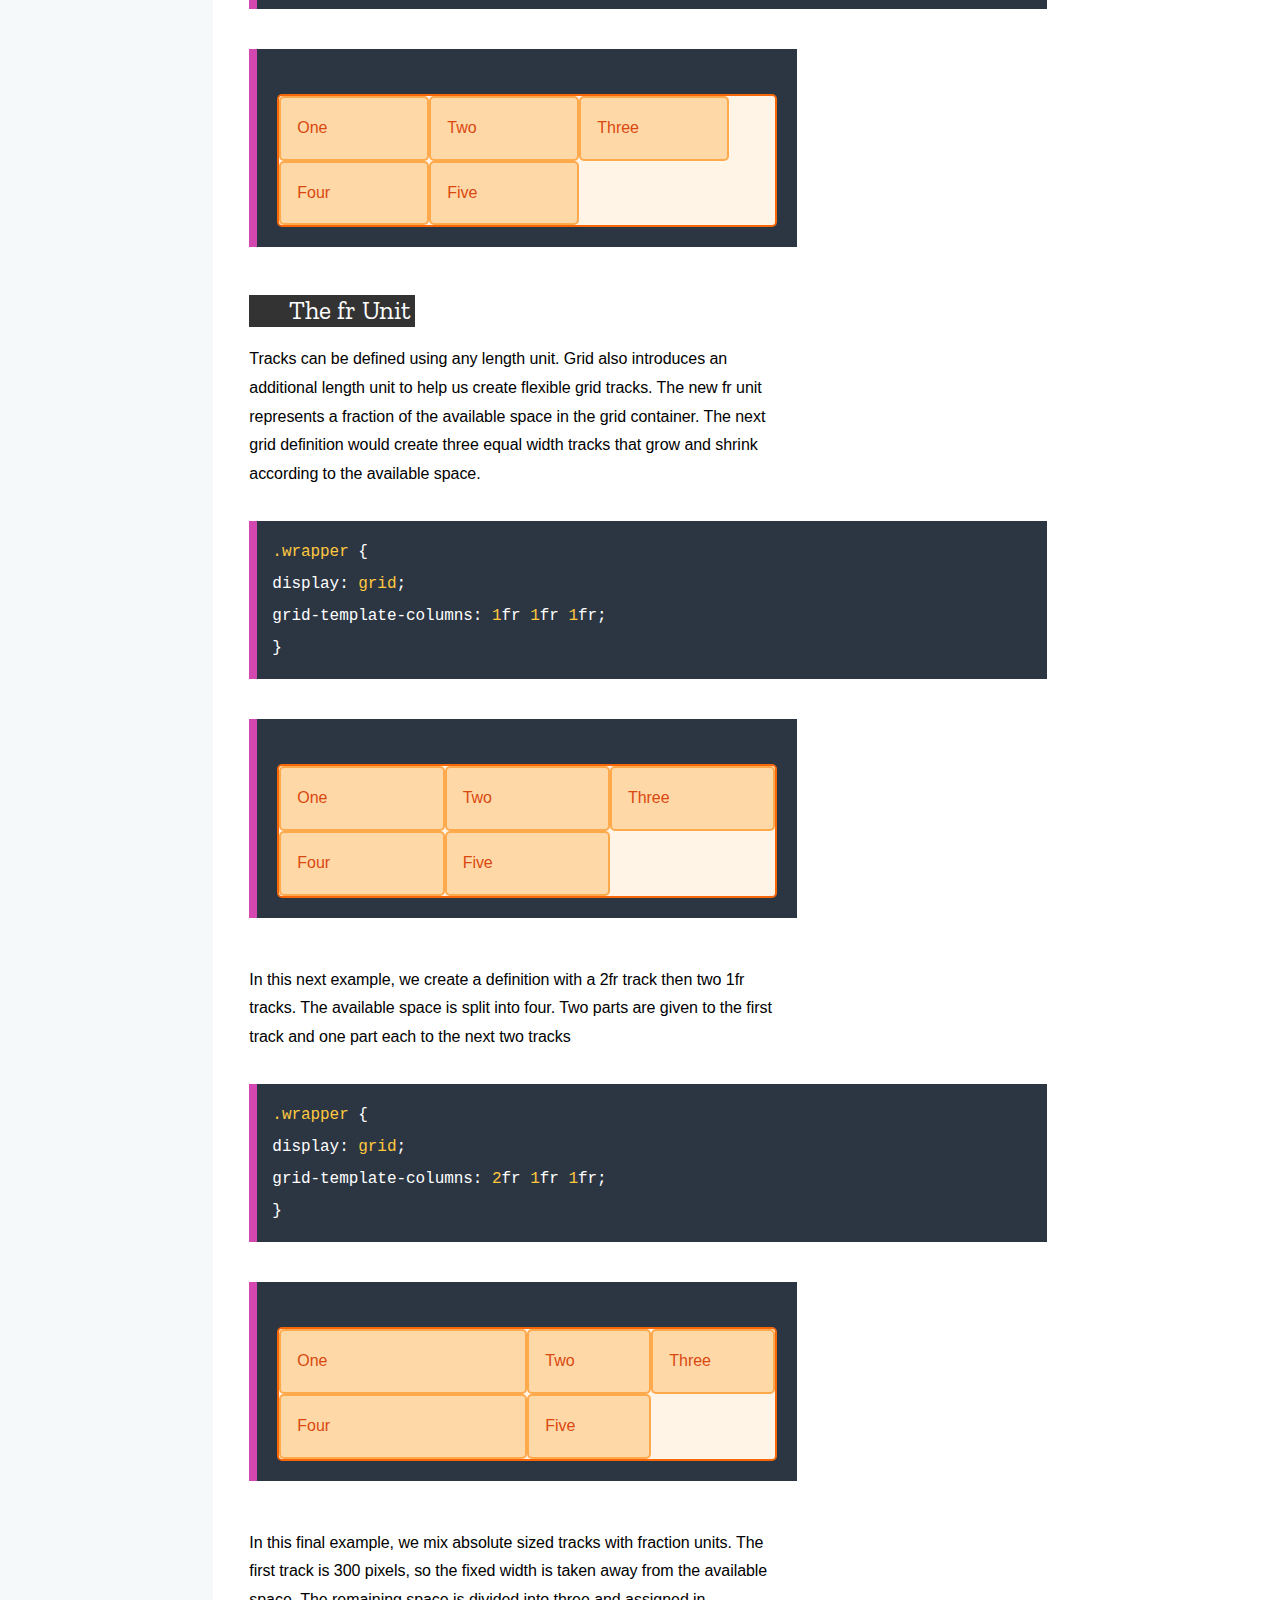
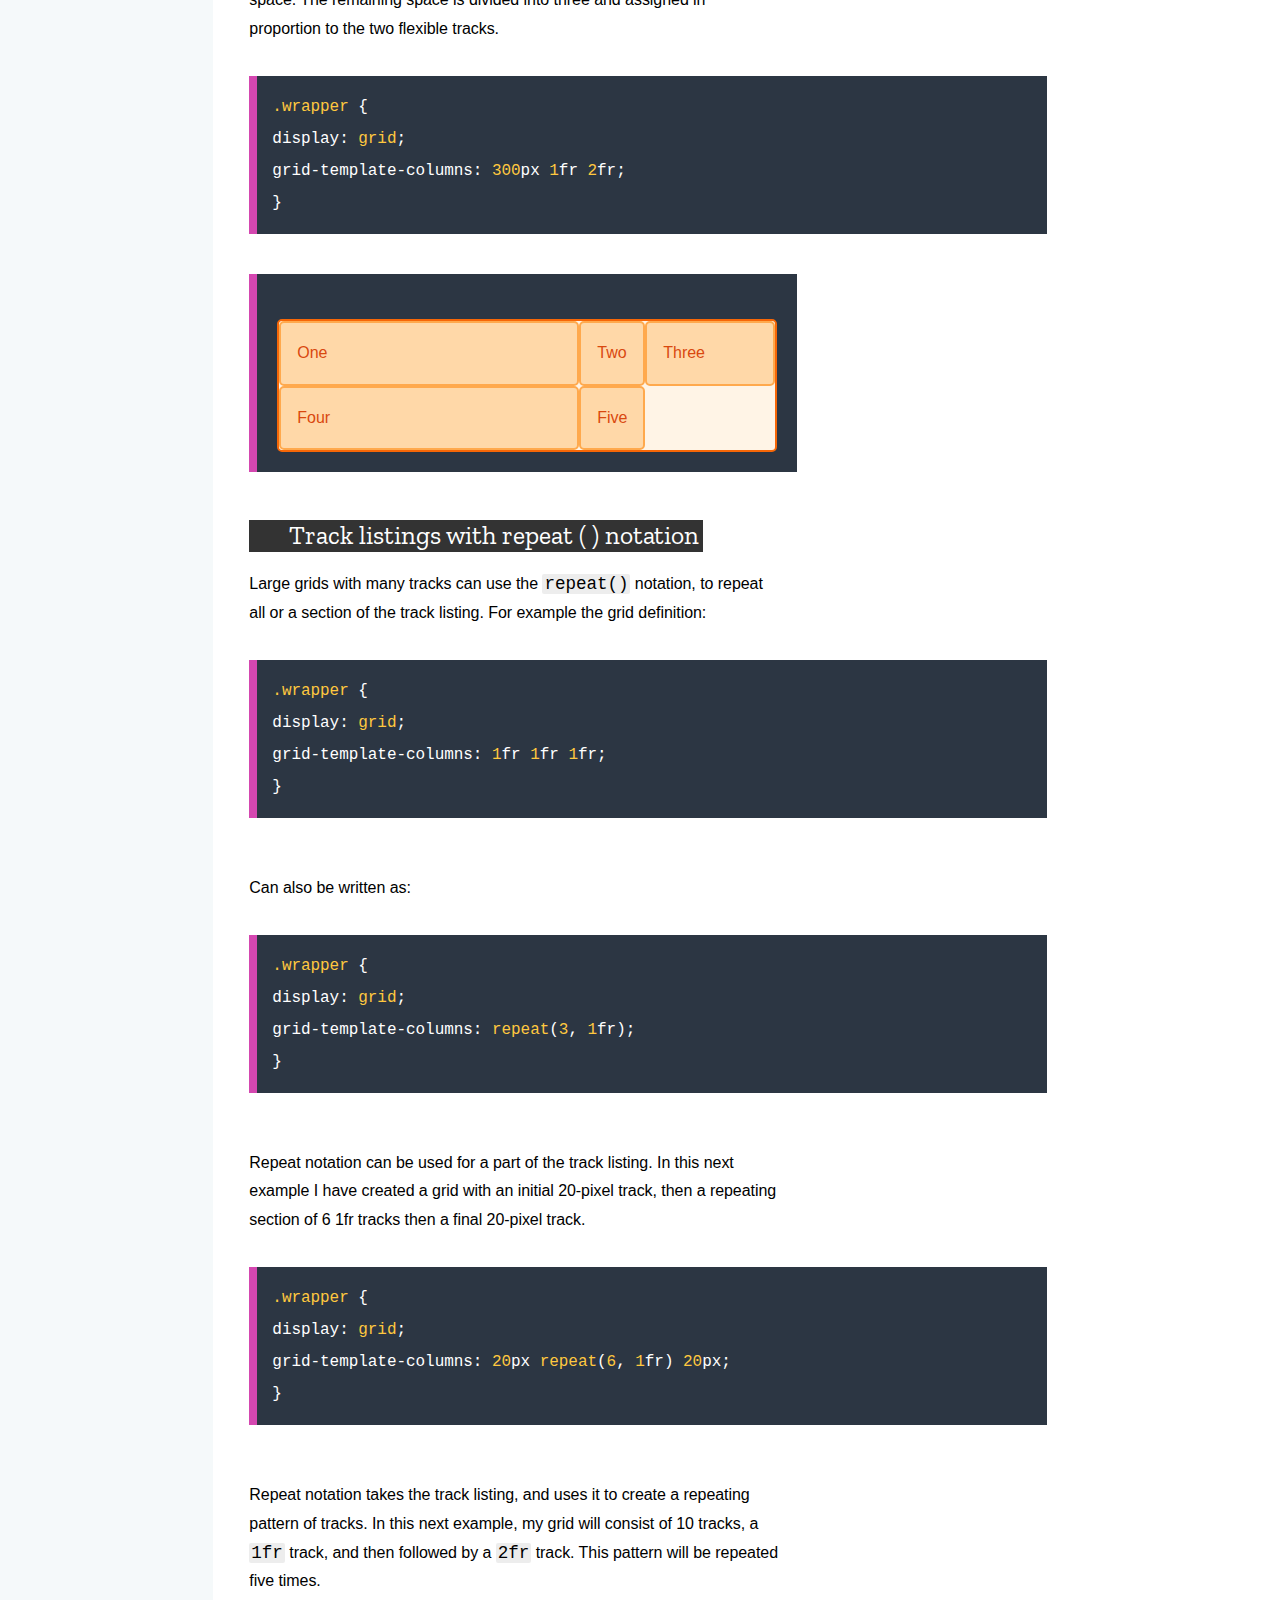
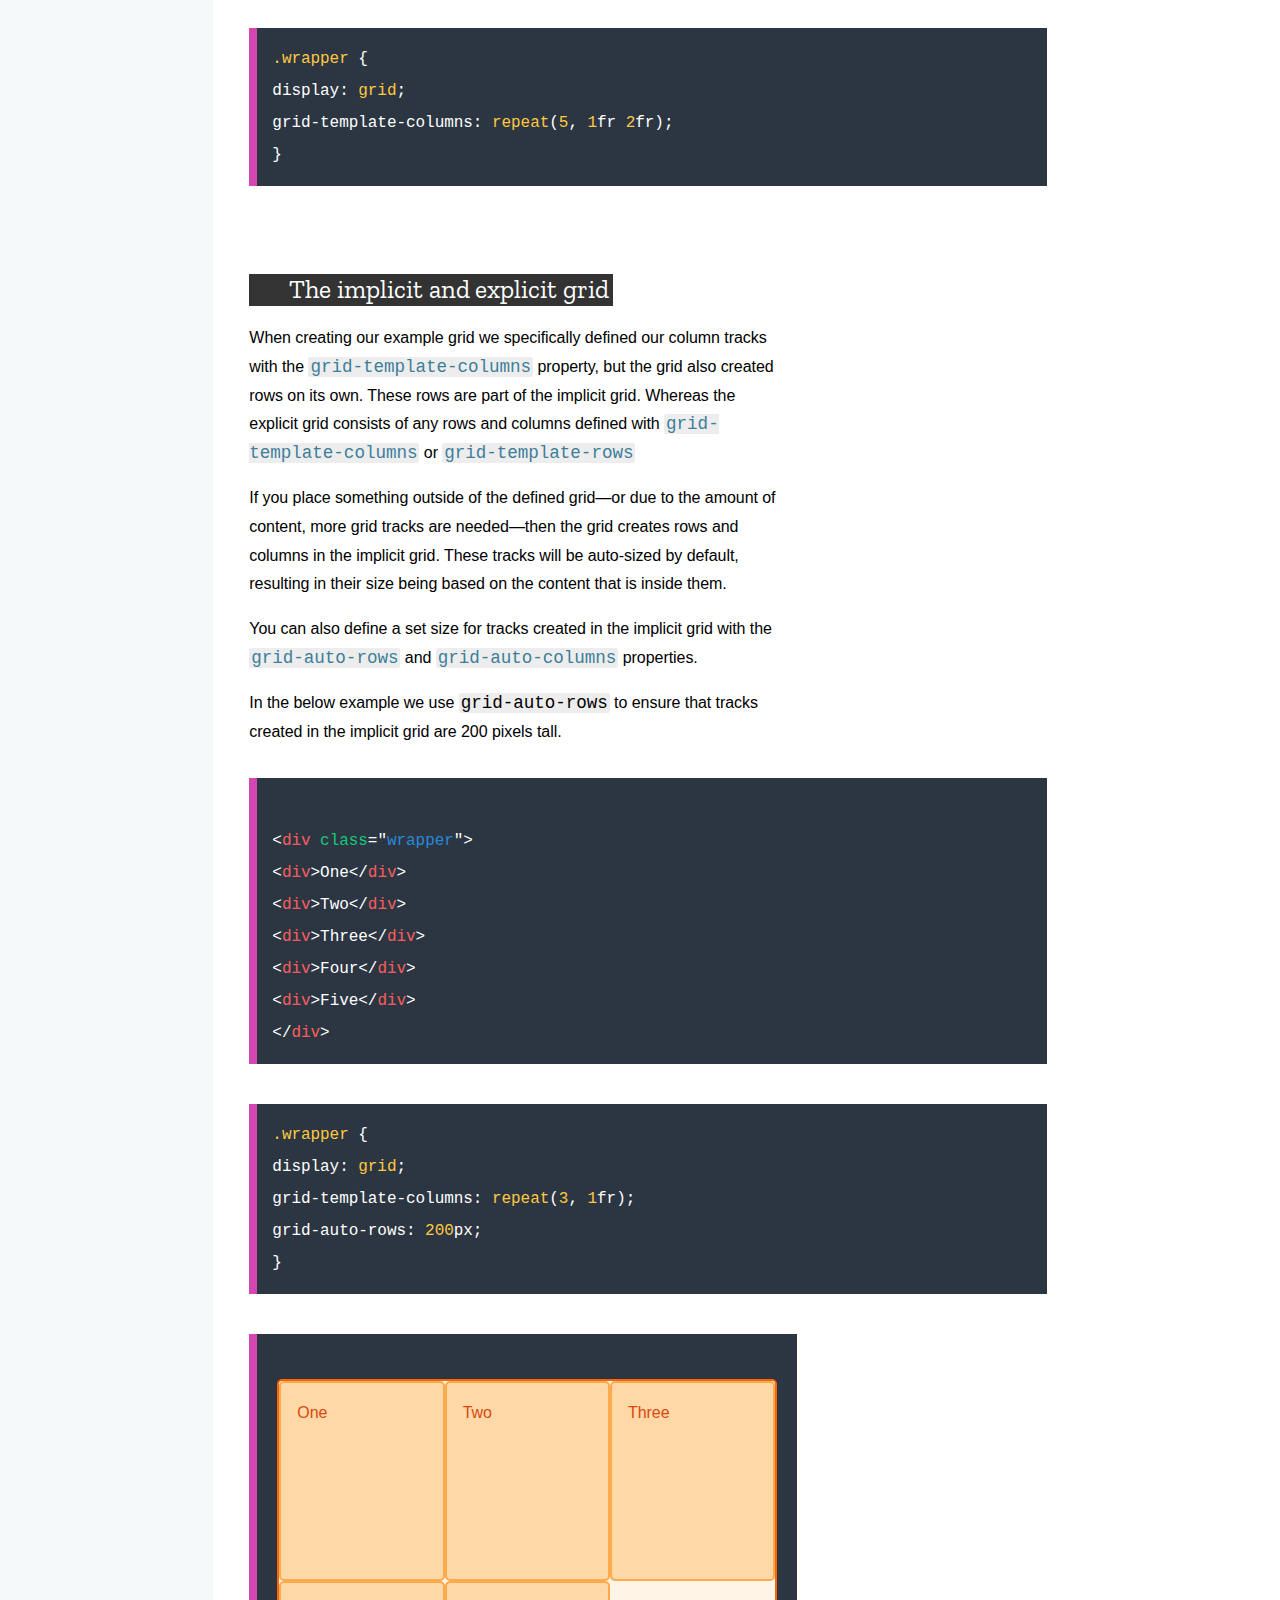
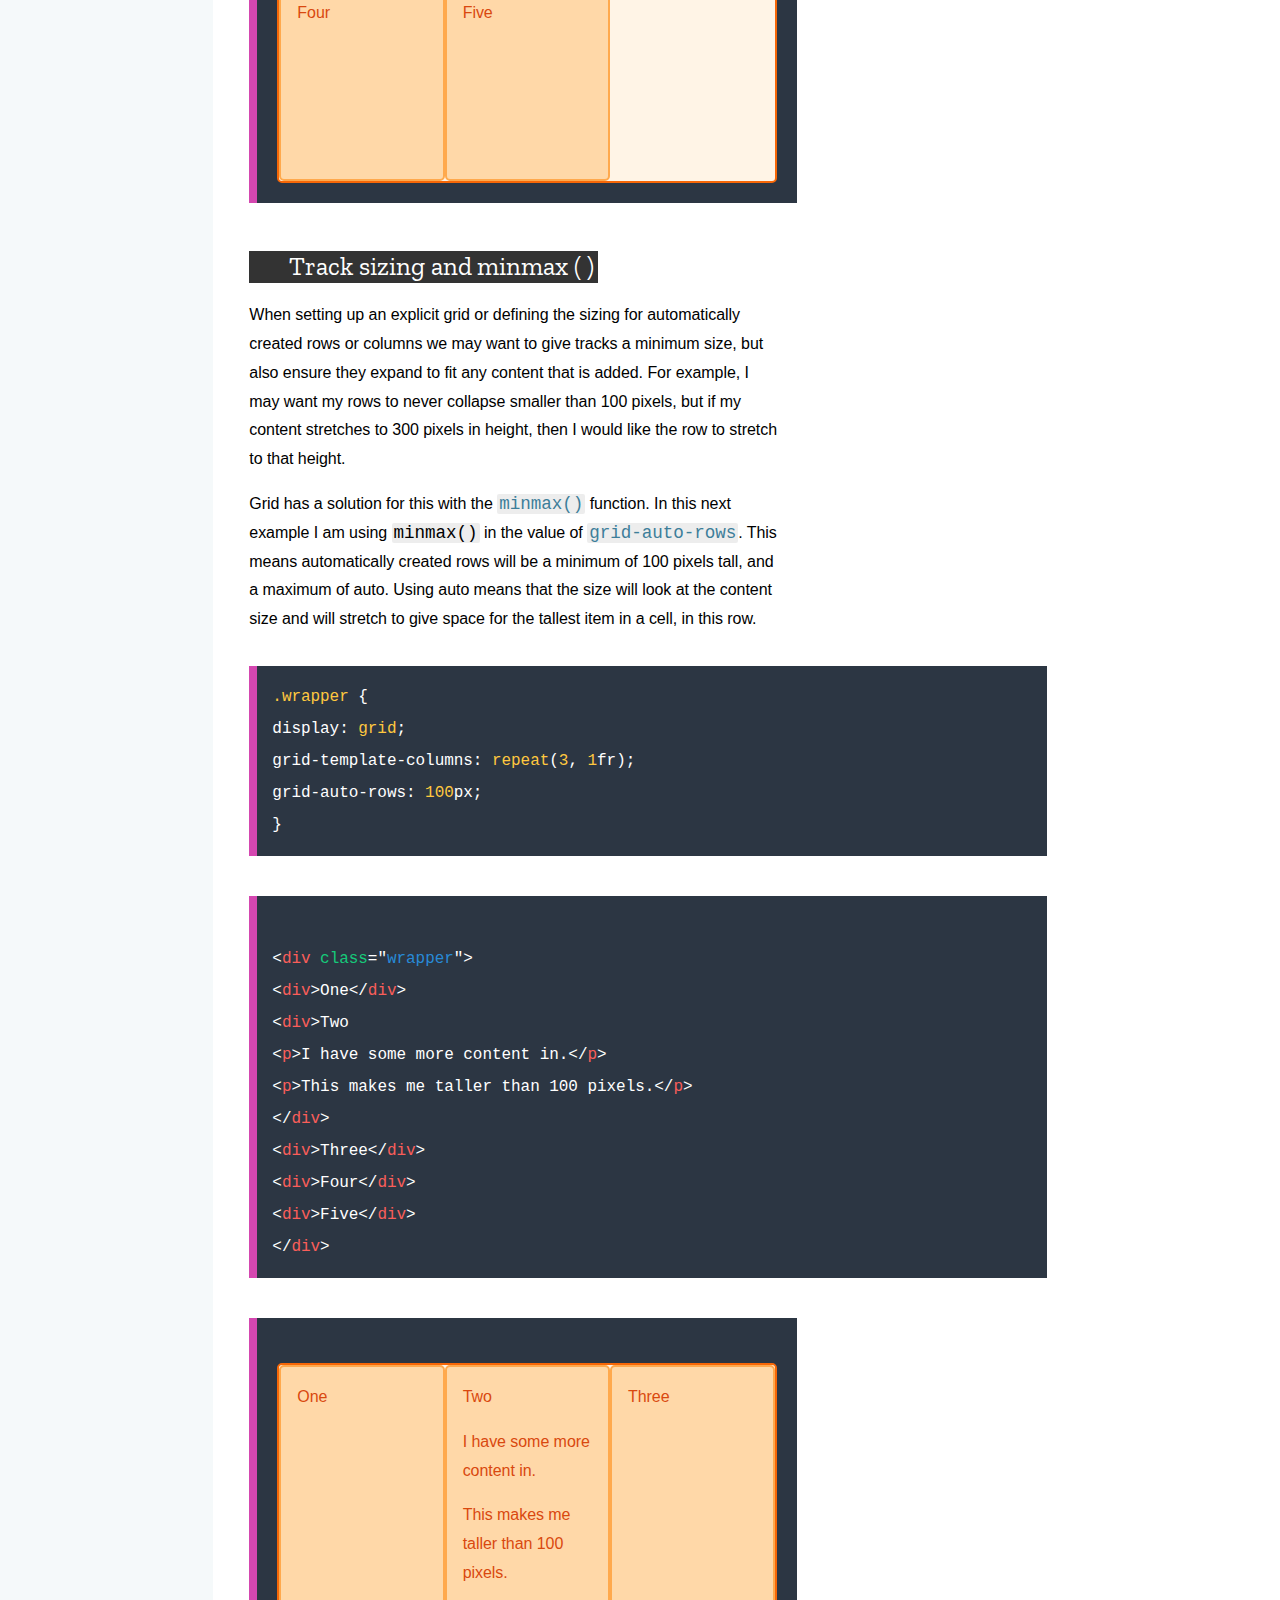
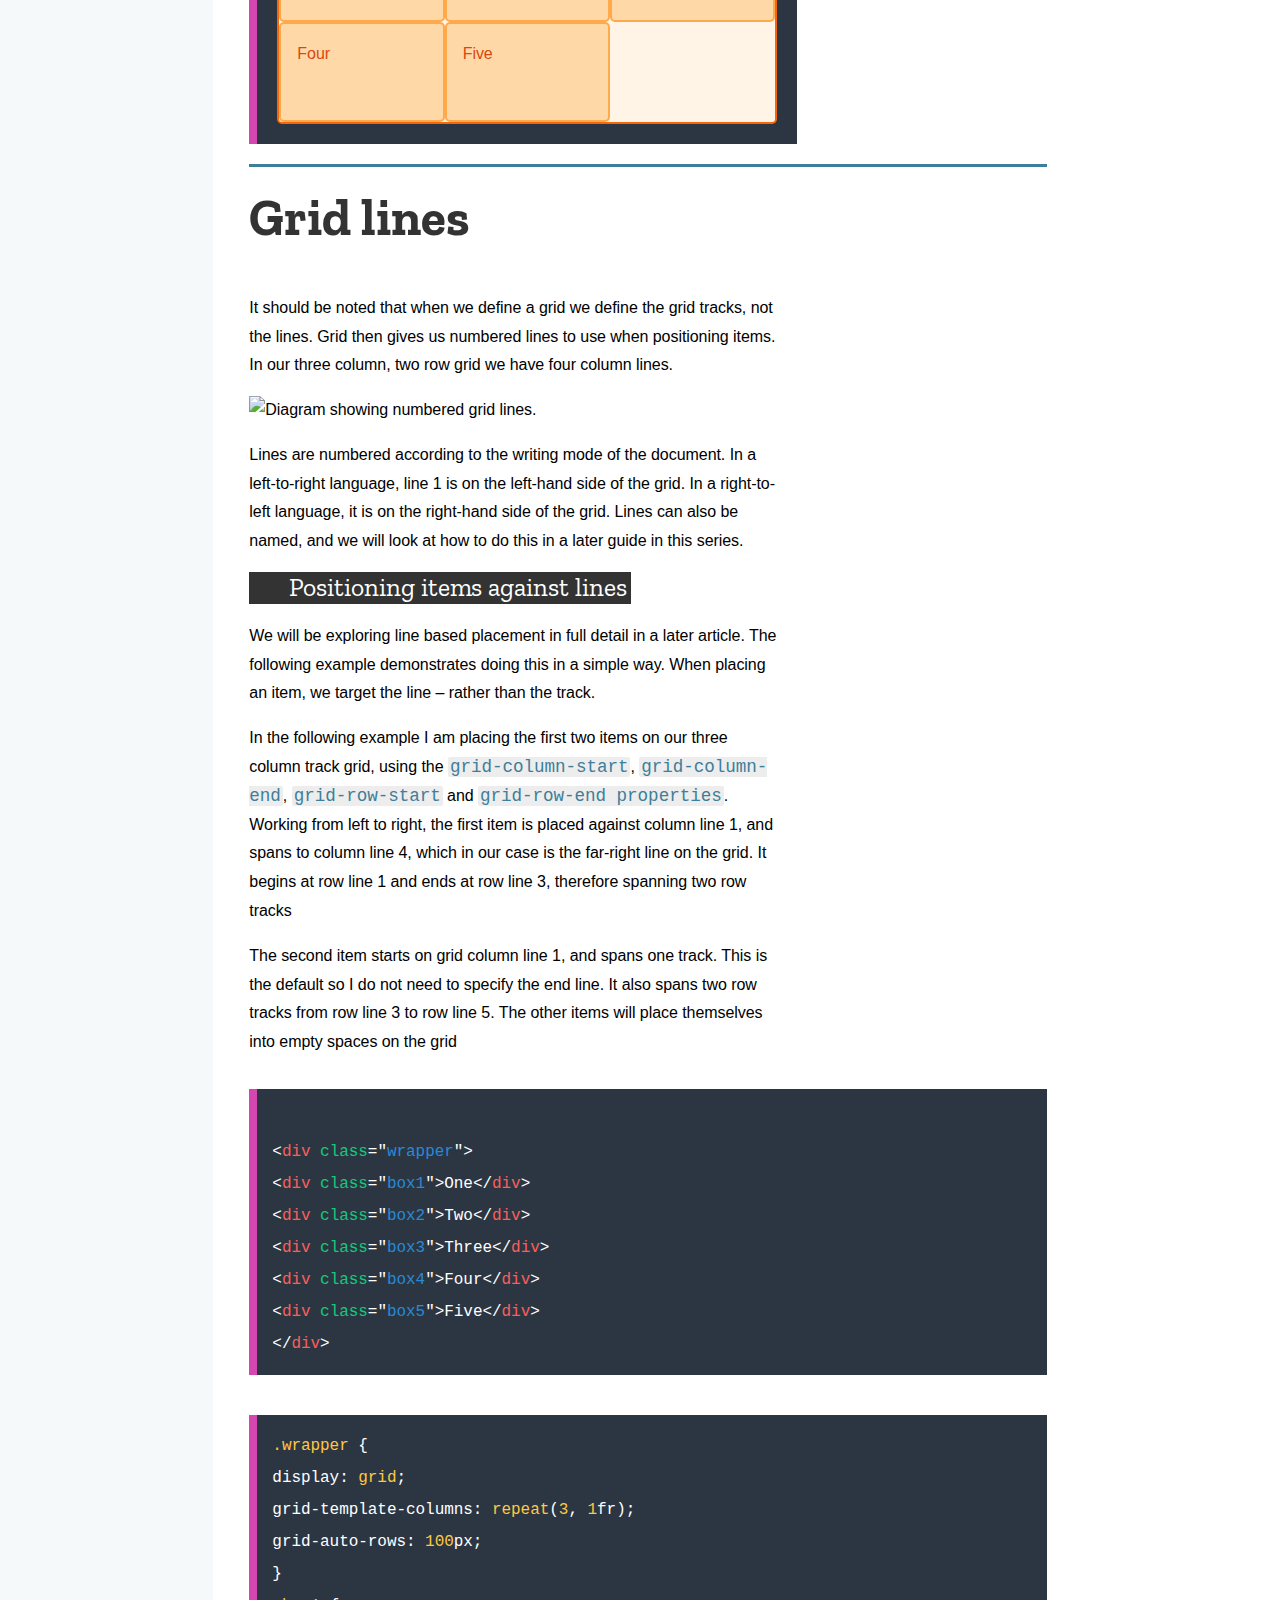
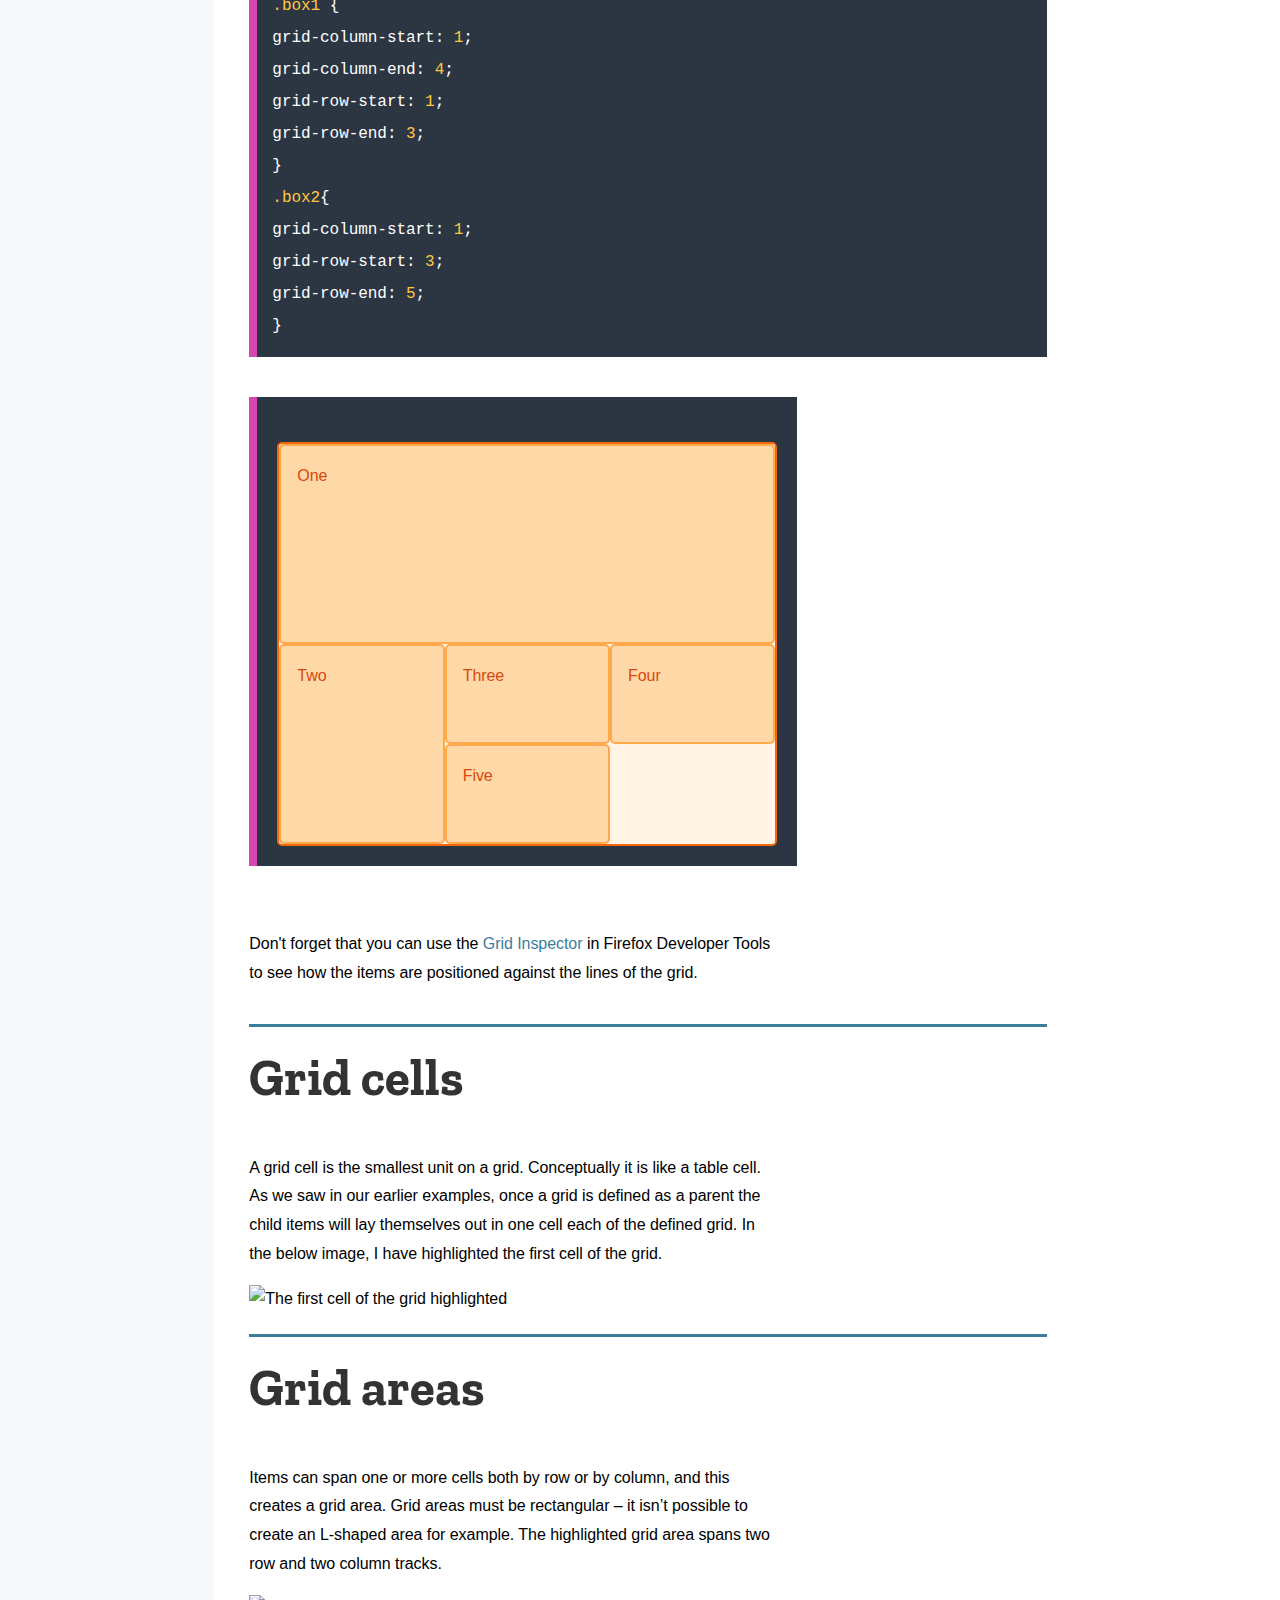
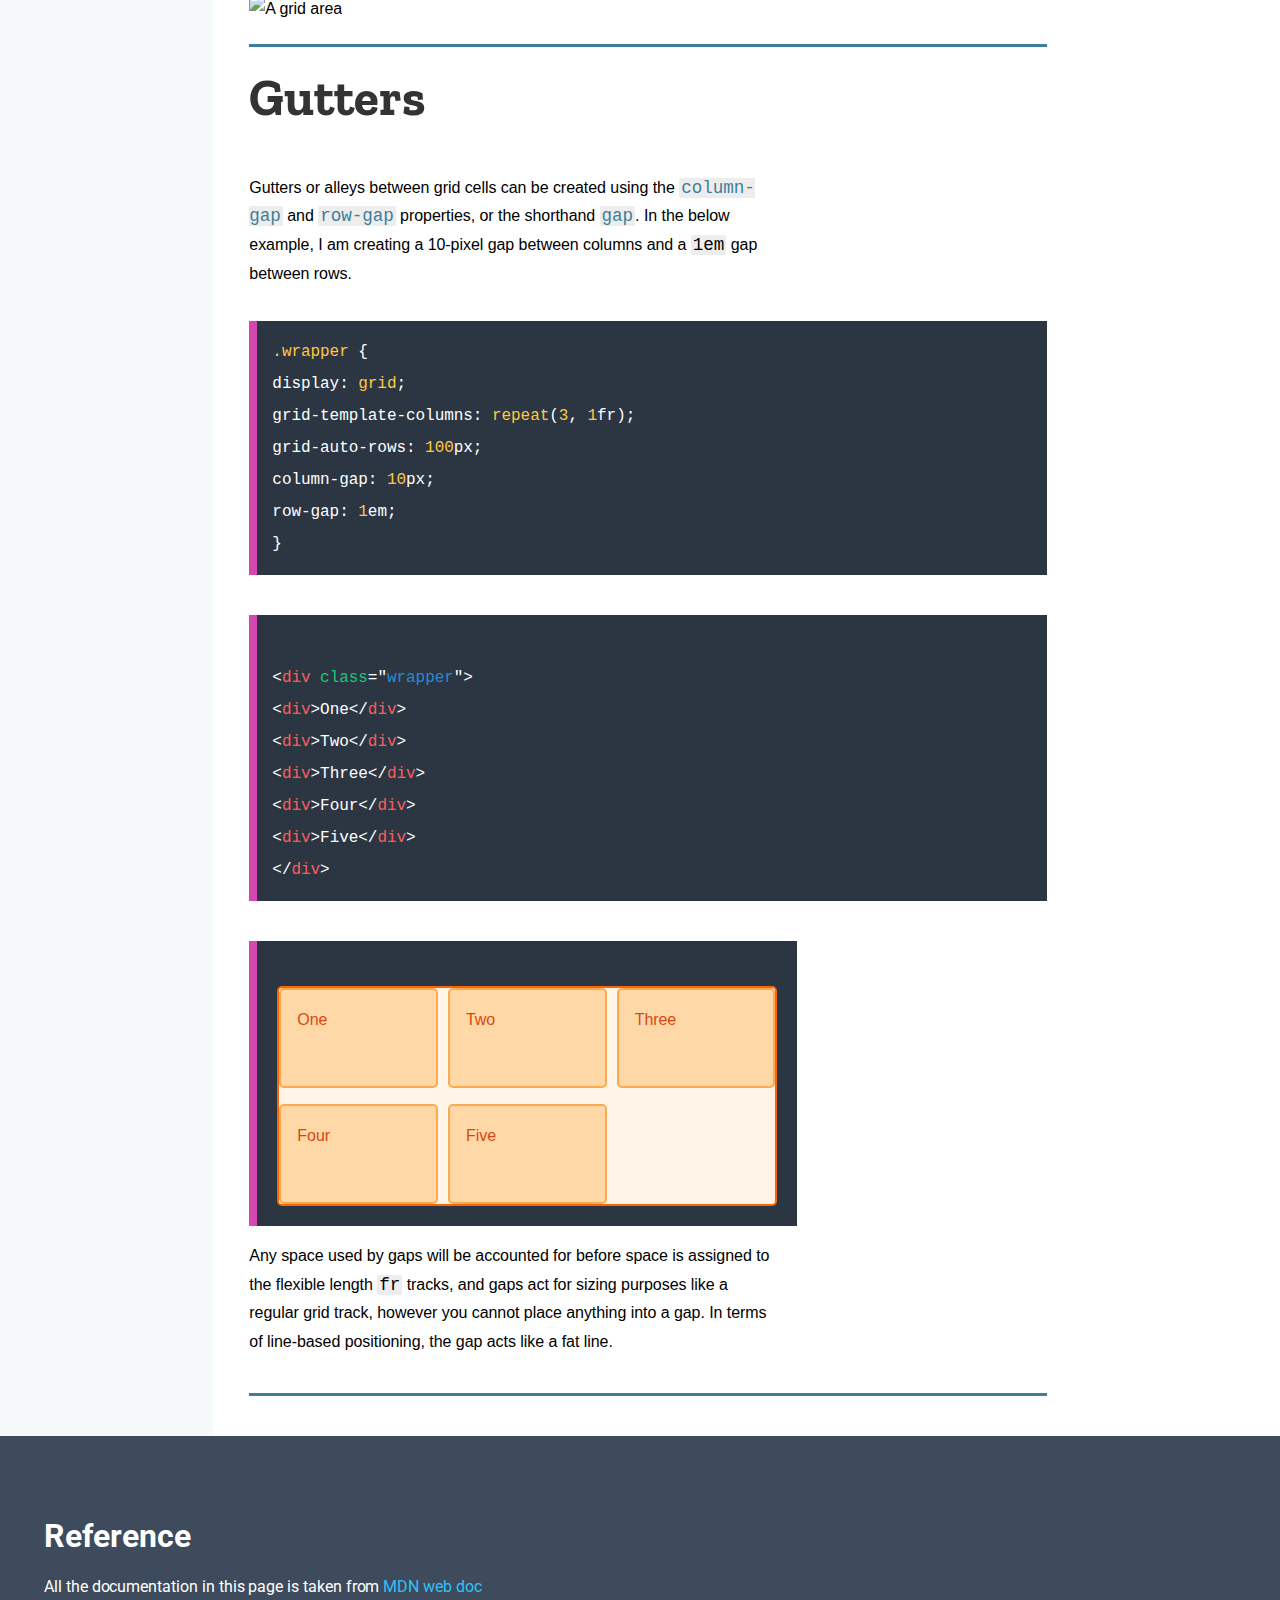
==== commit 2aab2ec3: "test" ====
--- a/index.html
+++ b/index.html
@@ -20,12 +20,9 @@
       <div>
         <h1>Documentation</h1>
       </div>
-
-
-
     </header>
     <nav class="sidebar" id="navbar">
-      <header>
+      <header>Css Grid</header>
         <ul>
           <a href="#Introduction" class="nav-link">
             <li>Introduction</li>
@@ -33,7 +30,7 @@
           <a href="#What_is_a_grid?" class="nav-link">
             <li>What is a grid?</li>
           </a>
-          <a href="#Grid_container" class="nav-link">
+          <a href="#The_Grid_container" class="nav-link">
             <li>The Grid container</li>
           </a>
           <a href="#Grid_Tracks" class="nav-link">
@@ -42,36 +39,18 @@
           <a href="#Grid_lines" class="nav-link">
             <li>Grid lines</li>
           </a>
-          <a href="" class="nav-link">
-            <li></li>
-          </a>
-          <a href="" class="nav-link">
-            <li></li>
-          </a>
-          <a href="" class="nav-link">
-            <li></li>
-          </a>
-          <a href="" class="nav-link">
-            <li></li>
-          </a>
-          <a href="" class="nav-link">
-            <li></li>
-          </a>
-          <a href="" class="nav-link">
-            <li></li>
-          </a>
-          <a href="" class="nav-link">
-            <li></li>
-          </a>
-          <a href="" class="nav-link">
-            <li></li>
-          </a>
-          <a href="" class="nav-link">
-            <li></li>
+          <a href="#Grid_cells" class="nav-link">
+            <li>Grid cells</li>
+          </a>
+          <a href="#Grid_areas" class="nav-link">
+            <li>Grid areas</li>
+          </a>
+          <a href="#Gutters" class="nav-link">
+            <li>Gutters</li>
           </a>
         </ul>
-      </header>
     </nav>
+
     <main id="main-doc">
       <section class="main-section" id="Introduction">
         <header>Introduction</header>
@@ -92,17 +71,17 @@
           <div class="articlecontent">
             <div class="contentText">
               <p>A grid is an intersecting set of horizontal and vertical lines – one set defining columns and the other rows. Elements can be placed onto the grid, respecting these column and row lines. CSS grid layout has the following features:</p>
-              <h3>Fixed and flexible track sizes</h3>
+              <li>Fixed and flexible track sizes</li>
               <p>You can create a grid with fixed track sizes – using pixels for example. This sets the grid to the specified pixel which fits to the layout you desire. You can also create a grid using flexible sizes with percentages or with the new
                 fr unit designed for this purpose.</p>
-              <h3>Item placement</h3>
+              <li>Item placement</li>
               <p>You can place items into a precise location on the grid using line numbers, names or by targeting an area of the grid. Grid also contains an algorithm to control the placement of items not given an explicit position on the grid.</p>
-              <h3>Creation of additional tracks to hold content</h3>
+              <li>Creation of additional tracks to hold content</li>
               <p>You can define an explicit grid with grid layout but the specification also deals with the content added outside of a declared grid, which adds additional rows and columns when needed. Features such as adding “as many columns that
                 will fit into a container” are included.</p>
-              <h3>Alignment control</h3>
+              <li>Alignment control</li>
               <p>Grid contains alignment features so that we can control how the items align once placed into a grid area, and how the entire grid is aligned.</p>
-              <h3>Control of overlapping content</h3>
+              <li>Control of overlapping content</li>
               <p>More than one item can be placed into a grid cell or area, they can partially overlap each other. This layering may then be controlled with <span class="codeText blue">z-index</span> property.</p>
               <p>Grid is a powerful specification and when combined with other parts of CSS such as <span class=" blue">flexbox</span>, can help you to create layouts that were previously impossible to build in CSS. It all starts by creating a grid
                 in your <b>grid container</b>.</p>
@@ -112,7 +91,7 @@
         </article>
       </section>
 
-      <section class="main-section" id="Grid_container">
+      <section class="main-section" id="The_Grid_container">
         <header>The Grid container</header>
         <article>
           <div class="articlecontent">
@@ -122,7 +101,7 @@
             </div>
             <div class="contentFluid">
               <h2>Example</h2>
-              <h3>HTML</h3>
+              <li>HTML</li>
               <p>In this example, I have a containing div with a class of wrapper, inside are five child elements.</p>
 
               <code id="htmlcode" class="codeexample">
@@ -135,7 +114,7 @@
                             &lt;/<span class="red">div</span>>
               </code>
 
-              <h3 class="margin0">CSS</h3>
+              <li class="margin0">CSS</li>
               <p>I make the <span class="codeText blue">.wrapper</span> a grid container.</p>
 
               <code class="codeexample w3code"><span class="yellow">.wrapper</span> {
@@ -181,7 +160,7 @@
             </div>
 
             <div class="contentFluid">
-              <h3>HTML</h3>
+              <li>HTML</li>
               <code id="htmlcode" class="codeexample">
                 <<span class="red">div</span> <span class="green">class</span>="<span class="blue">wrapper</span>">
                   <<span class="red">div</span>>One&lt;/</span><span class="red">div</span>>
@@ -191,7 +170,7 @@
                           <<span class="red">div</span>>Five&lt;/</span><span class="red">div</span>>
                             &lt;/<span class="red">div</span>>
               </code>
-              <h3 class="margin0">CSS</h3>
+              <li class="margin0">CSS</li>
 
               <code class="codeexample w3code"><span class="yellow">.wrapper</span> {
                 display: <span class="yellow">grid</span>;
@@ -211,7 +190,7 @@
             </div>
 
             <div class="contentText">
-              <h3 class="m-t-3">The fr Unit</h3>
+              <li class="m-t-3">The fr Unit</li>
               <p>Tracks can be defined using any length unit. Grid also introduces an additional length unit to help us create flexible grid tracks. The new fr unit represents a fraction of the available space in the grid container. The next grid definition would create three equal width tracks that grow and shrink according to the available space.</p>
             </div>
 
@@ -282,7 +261,7 @@
             </div>
 
             <div class="contentText">
-              <h3 class="m-t-3">Track listings with repeat ( ) notation</h3>
+              <li class="m-t-3">Track listings with repeat ( ) notation</li>
               <p>Large grids with many tracks can use the <span class="codeText">repeat()</span> notation, to repeat all or a section of the track listing. For example the grid definition:</p>
             </div>
 
@@ -331,7 +310,7 @@
             </div>
 
             <div class="contentText">
-              <h3 class="m-t-3">The implicit and explicit grid</h3>
+              <li class="m-t-3">The implicit and explicit grid</li>
               <p>When creating our example grid we specifically defined our column tracks with the <span class="codeText blue">grid-template-columns</span> property, but the grid also created rows on its own. These rows are part of the implicit grid. Whereas the explicit grid consists of any rows and columns defined with <span class="codeText blue">grid-template-columns</span> or <span class="codeText blue">grid-template-rows</span></p>
 
               <p>If you place something outside of the defined grid—or due to the amount of content, more grid tracks are needed—then the grid creates rows and columns in the implicit grid. These tracks will be auto-sized by default, resulting in their size being based on the content that is inside them.</p>
@@ -372,7 +351,7 @@
             </div>
 
             <div class="contentText">
-              <h3 class="m-t-3">Track sizing and minmax ( )</h3>
+              <li class="m-t-3">Track sizing and minmax ( )</li>
               <p>When setting up an explicit grid or defining the sizing for automatically created rows or columns we may want to give tracks a minimum size, but also ensure they expand to fit any content that is added. For example, I may want my rows to never collapse smaller than 100 pixels, but if my content stretches to 300 pixels in height, then I would like the row to stretch to that height.</p>
 
               <p>Grid has a solution for this with the <span class="codeText blue">minmax()</span> function. In this next example I am using <span class="codeText">minmax()</span> in the value of <span class="codeText blue">grid-auto-rows</span>. This means automatically created rows will be a minimum of 100 pixels tall, and a maximum of auto. Using auto means that the size will look at the content size and will stretch to give space for the tallest item in a cell, in this row.</p>
@@ -420,61 +399,144 @@
       <section class="main-section" id="Grid_lines">
         <header>Grid lines</header>
           <article>
-
-
+            <div class="articlecontent">
+              <div class="contentText">
+                <p>It should be noted that when we define a grid we define the grid tracks, not the lines. Grid then gives us numbered lines to use when positioning items. In our three column, two row grid we have four column lines.</p>
+                <img src="https://mdn.mozillademos.org/files/14761/1_diagram_numbered_grid_lines.png" alt="Diagram showing numbered grid lines." style="height: auto; width: 80%;">
+                <p>Lines are numbered according to the writing mode of the document. In a left-to-right language, line 1 is on the left-hand side of the grid. In a right-to-left language, it is on the right-hand side of the grid. Lines can also be named, and we will look at how to do this in a later guide in this series.</p>
+                <li>Positioning items against lines</li>
+                <p>We will be exploring line based placement in full detail in a later article. The following example demonstrates doing this in a simple way. When placing an item, we target the line – rather than the track.</p>
+                <p>In the following example I am placing the first two items on our three column track grid, using the <span class="codeText blue">grid-column-start</span>, <span class="codeText blue">grid-column-end</span>, <span class="codeText blue">grid-row-start</span> and <span class="codeText blue">grid-row-end properties</span>. Working from left to right, the first item is placed against column line 1, and spans to column line 4, which in our case is the far-right line on the grid. It begins at row line 1 and ends at row line 3, therefore spanning two row tracks</p>
+                <p>The second item starts on grid column line 1, and spans one track. This is the default so I do not need to specify the end line. It also spans two row tracks from row line 3 to row line 5. The other items will place themselves into empty spaces on the grid</p>
+              </div>
+
+              <div class="contentFluid">
+                <code id="htmlcode" class="codeexample">
+                  <<span class="red">div</span> <span class="green">class</span>="<span class="blue">wrapper</span>">
+                    <<span class="red">div</span> <span class="green">class</span>="<span class="blue">box1</span>">One&lt;/</span><span class="red">div</span>>
+                      <<span class="red">div</span> <span class="green">class</span>="<span class="blue">box2</span>">Two&lt;/<span class="red">div</span>>
+                      <<span class="red">div</span> <span class="green">class</span>="<span class="blue">box3</span>">Three&lt;/<span class="red">div</span>>
+                      <<span class="red">div</span> <span class="green">class</span>="<span class="blue">box4</span>">Four&lt;/</span><span class="red">div</span>>
+                      <<span class="red">div</span> <span class="green">class</span>="<span class="blue">box5</span>">Five&lt;/</span><span class="red">div</span>>
+                              &lt;/<span class="red">div</span>>
+                </code>
+
+                <code class="codeexample w3code"><span class="yellow">.wrapper</span> {
+                  display: <span class="yellow">grid</span>;
+                  grid-template-columns: <span class="yellow">repeat</span>(<span class="yellow">3</span>, <span class="yellow">1</span>fr);
+                  grid-auto-rows: <span class="yellow">100</span>px;
+                  }
+                  <span class="yellow">.box1</span> {
+                    grid-column-start: <span class="yellow">1</span>;
+                    grid-column-end: <span class="yellow">4</span>;
+                    grid-row-start: <span class="yellow">1</span>;
+                    grid-row-end: <span class="yellow">3</span>;
+                    }
+                  <span class="yellow">.box2</span>{
+                    grid-column-start: <span class="yellow">1</span>;
+                    grid-row-start: <span class="yellow">3</span>;
+                    grid-row-end: <span class="yellow">5</span>;
+                  }
+                </code>
+
+                <div class="sample-code-frame" style="width: 500px; height: auto;">
+                  <div class="wrapper wrapper7">
+                    <div class="box1">One</div>
+                    <div class="box2">Two</div>
+                    <div class="box3">Three</div>
+                    <div class="box4">Four</div>
+                    <div class="box5">Five</div>
+                  </div>
+                </div>
+              </div>
+              <div class="contentText m-t-3">
+                <p>Don't forget that you can use the <span class="blue">Grid Inspector</span> in Firefox Developer Tools to see how the items are positioned against the lines of the grid.</p>
+              </div>
+            </div>
           </article>
 
       </section>
-      <section class="main-section" id="">
-        <header>
-          <article></article>
-        </header>
-      </section>
-      <section class="main-section" id="">
-        <header>
-          <article></article>
-        </header>
-      </section>
-      <section class="main-section" id="">
-        <header>
-          <article></article>
-        </header>
-      </section>
-      <section class="main-section" id="">
-        <header>
-          <article></article>
-        </header>
-      </section>
-      <section class="main-section" id="">
-        <header>
-          <article></article>
-        </header>
-      </section>
-      <section class="main-section" id="">
-        <header>
-          <article></article>
-        </header>
-      </section>
-      <section class="main-section" id="">
-        <header>
-          <article></article>
-        </header>
-      </section>
-      <section class="main-section" id="">
-        <header>
-          <article></article>
-        </header>
-      </section>
-      <section class="main-section" id="">
-        <header>
-          <article></article>
-        </header>
-      </section>
+      <section class="main-section" id="Grid_cells">
+        <header>Grid cells</header>
+          <article>
+            <div class="articlecontent">
+              <div class="contentText">
+                <p>A grid cell is the smallest unit on a grid. Conceptually it is like a table cell. As we saw in our earlier examples, once a grid is defined as a parent the child items will lay themselves out in one cell each of the defined grid. In the below image, I have highlighted the first cell of the grid.</p>
+                <img src="https://mdn.mozillademos.org/files/14643/1_Grid_Cell.png" alt="The first cell of the grid highlighted" style="height: 233px; width: 350px;">
+              </div>
+            </div>
+          </article>
+      </section>
+      <section class="main-section" id="Grid_areas">
+        <header>Grid areas</header>
+          <article>
+            <div class="articlecontent">
+              <div class="contentText">
+                <p>Items can span one or more cells both by row or by column, and this creates a grid area. Grid areas must be rectangular – it isn’t possible to create an L-shaped area for example. The highlighted grid area spans two row and two column tracks.</p>
+                <img src="https://mdn.mozillademos.org/files/14645/1_Grid_Area.png" alt="A grid area" style="height: 238px; width: 357px;">
+              </div>
+            </div>
+          </article>
+
+      </section>
+      <section class="main-section" id="Gutters">
+        <header>Gutters</header>
+          <article>
+            <div class="articlecontent m-end">
+              <div class="contentText">
+                <p>Gutters or alleys between grid cells can be created using the <span class="codeText blue">column-gap</span> and <span class="codeText blue">row-gap</span> properties, or the shorthand <span class="codeText blue">gap</span>. In the below example, I am creating a 10-pixel gap between columns and a <span class="codeText">1em</span> gap between rows.</p>
+              </div>
+
+              <div class="contentFluid">
+                <code class="codeexample w3code"><span class="yellow">.wrapper</span> {
+                  display: <span class="yellow">grid</span>;
+                  grid-template-columns: <span class="yellow">repeat</span>(<span class="yellow">3</span>, <span class="yellow">1</span>fr);
+                  grid-auto-rows: <span class="yellow">100</span>px;
+                  column-gap: <span class="yellow">10</span>px;
+                  row-gap: <span class="yellow">1</span>em;
+                  }
+                </code>
+
+                <code id="htmlcode" class="codeexample">
+                  <<span class="red">div</span> <span class="green">class</span>="<span class="blue">wrapper</span>">
+                    <<span class="red">div</span>>One&lt;/</span><span class="red">div</span>>
+                      <<span class="red">div</span>>Two&lt;/<span class="red">div</span>>
+                        <<span class="red">div</span>>Three&lt;/<span class="red">div</span>>
+                          <<span class="red">div</span>>Four&lt;/</span><span class="red">div</span>>
+                            <<span class="red">div</span>>Five&lt;/</span><span class="red">div</span>>
+                              &lt;/<span class="red">div</span>>
+                </code>
+
+                <div class="sample-code-frame" style="width: 500px; height: auto;">
+                  <div class="wrapper wrapper7 gap1">
+                    <div>One</div>
+                    <div>Two</div>
+                    <div>Three</div>
+                    <div>Four</div>
+                    <div>Five</div>
+                  </div>
+                </div>
+              </div>
+              <div class="contentText">
+                <p>Any space used by gaps will be accounted for before space is assigned to the flexible length <span class="codeText">fr</span> tracks, and gaps act for sizing purposes like a regular grid track, however you cannot place anything into a gap. In terms of line-based positioning, the gap acts like a fat line.</p>
+              </div>
+            </div>
+          </article>
+      </section>
+
     </main>
-    <footer></footer>
+    <footer>
+
+      <div class="centerfooter">
+      <h1>Reference</h1>
+      <p>All the documentation in this page is taken from <a href="https://developer.mozilla.org/en-US/docs/Web/CSS/CSS_Grid_Layout/Basic_Concepts_of_Grid_Layout" target="_blank"> MDN web doc</a></p>
+      <p>Written for FFC web develop certification | Code by: Gerardo Alcántara</p>
+      
+      </div>
+
   </div>
 
-  <!-- <script src="https://cdn.freecodecamp.org/testable-projects-fcc/v1/bundle.js" charset="utf-8"></script> -->
+  
 
 
 </body>
--- a/css/main.css
+++ b/css/main.css
@@ -29,7 +29,7 @@
 .container {
   display: grid;
   grid-template-columns: repeat(12, 1fr);
-  grid-template-rows: 100px 10fr 100px;
+  grid-template-rows: minmax(100px, auto) 10fr minmax(100px, auto);
   width: 100vw;
 }
 
@@ -41,9 +41,6 @@
   padding: 0;
   margin: 0;
   background-color: #d7f1f8;
-  /* position: sticky;
-  left: 0px;
-  top: 0px; */
 }
 
 .mainheader h1 {
@@ -52,6 +49,14 @@
   font-size: 3.2rem;
   letter-spacing: -0.00333rem;
   color: #333;
+}
+nav header {
+  font-family: "Zilla Slab", serif;
+  font-weight: 700;
+  font-size: 3.2rem;
+  letter-spacing: -0.00333rem;
+  color: #333;
+  margin-left: 20px;
 }
 
 .mainheader h2 {
@@ -88,8 +93,21 @@
 }
 
 footer {
-  background: blue;
   grid-column: 1 / -1;
+  color: white;
+  position: relative;
+  padding: 60px 20px;
+  background-color: #3e4b5c;
+}
+footer a {
+  color: #2fc1f9;
+}
+.centerfooter {
+  background-color: #3e4b5c;
+  margin: 0 auto;
+  max-width: 93.26667em;
+  padding-left: 24px;
+  padding-right: 24px;
 }
 
 .hidden {
@@ -127,7 +145,7 @@
   color: #333;
 }
 
-.articlecontent h3 {
+.articlecontent li {
   padding: 0 4px 0 40px;
   font-weight: 400;
   color: #fff;
@@ -256,8 +274,25 @@
   grid-template-columns: repeat(3, 1fr);
   grid-auto-rows: minmax(100px, auto);
 }
+.gap1 {
+  column-gap: 10px;
+  row-gap: 1em;
+}
 .m-t-3 {
   margin-top: 3rem;
+}
+
+.box1 {
+  grid-column-start: 1;
+  grid-column-end: 4;
+  grid-row-start: 1;
+  grid-row-end: 3;
+}
+
+.box2 {
+  grid-column-start: 1;
+  grid-row-start: 3;
+  grid-row-end: 5;
 }
 
 .sample-code-frame {
@@ -277,7 +312,41 @@
   justify-content: center;
 }
 
-/* img,
-video {
-  height: auto !important;
-} */
+.m-end {
+  margin-bottom: 40px;
+}
+
+@media only screen and (max-width: 815px) {
+  .container {
+    display: grid;
+    grid-template-columns: 1fr;
+    grid-template-rows: minmax(100px, auto) 10fr minmax(100px, auto);
+    width: 100vw;
+  }
+
+  .mainheader {
+    grid-column: 1 / -1;
+    padding: 0;
+    margin: 0;
+    background-color: #d7f1f8;
+    grid-auto-rows: minmax(50px, auto);
+    display: grid;
+  }
+
+  .mainheader h1 {
+    font-family: "Zilla Slab", serif;
+    font-weight: 700;
+    font-size: 2.2rem;
+    letter-spacing: -0.00333rem;
+    color: #333;
+    margin: 10px;
+  }
+  .sidebar {
+    background-color: #f5f9fa;
+    grid-column: 1 / -1;
+  }
+  #main-doc {
+    grid-column: 1 / -1;
+    padding-left: 1rem;
+  }
+}
